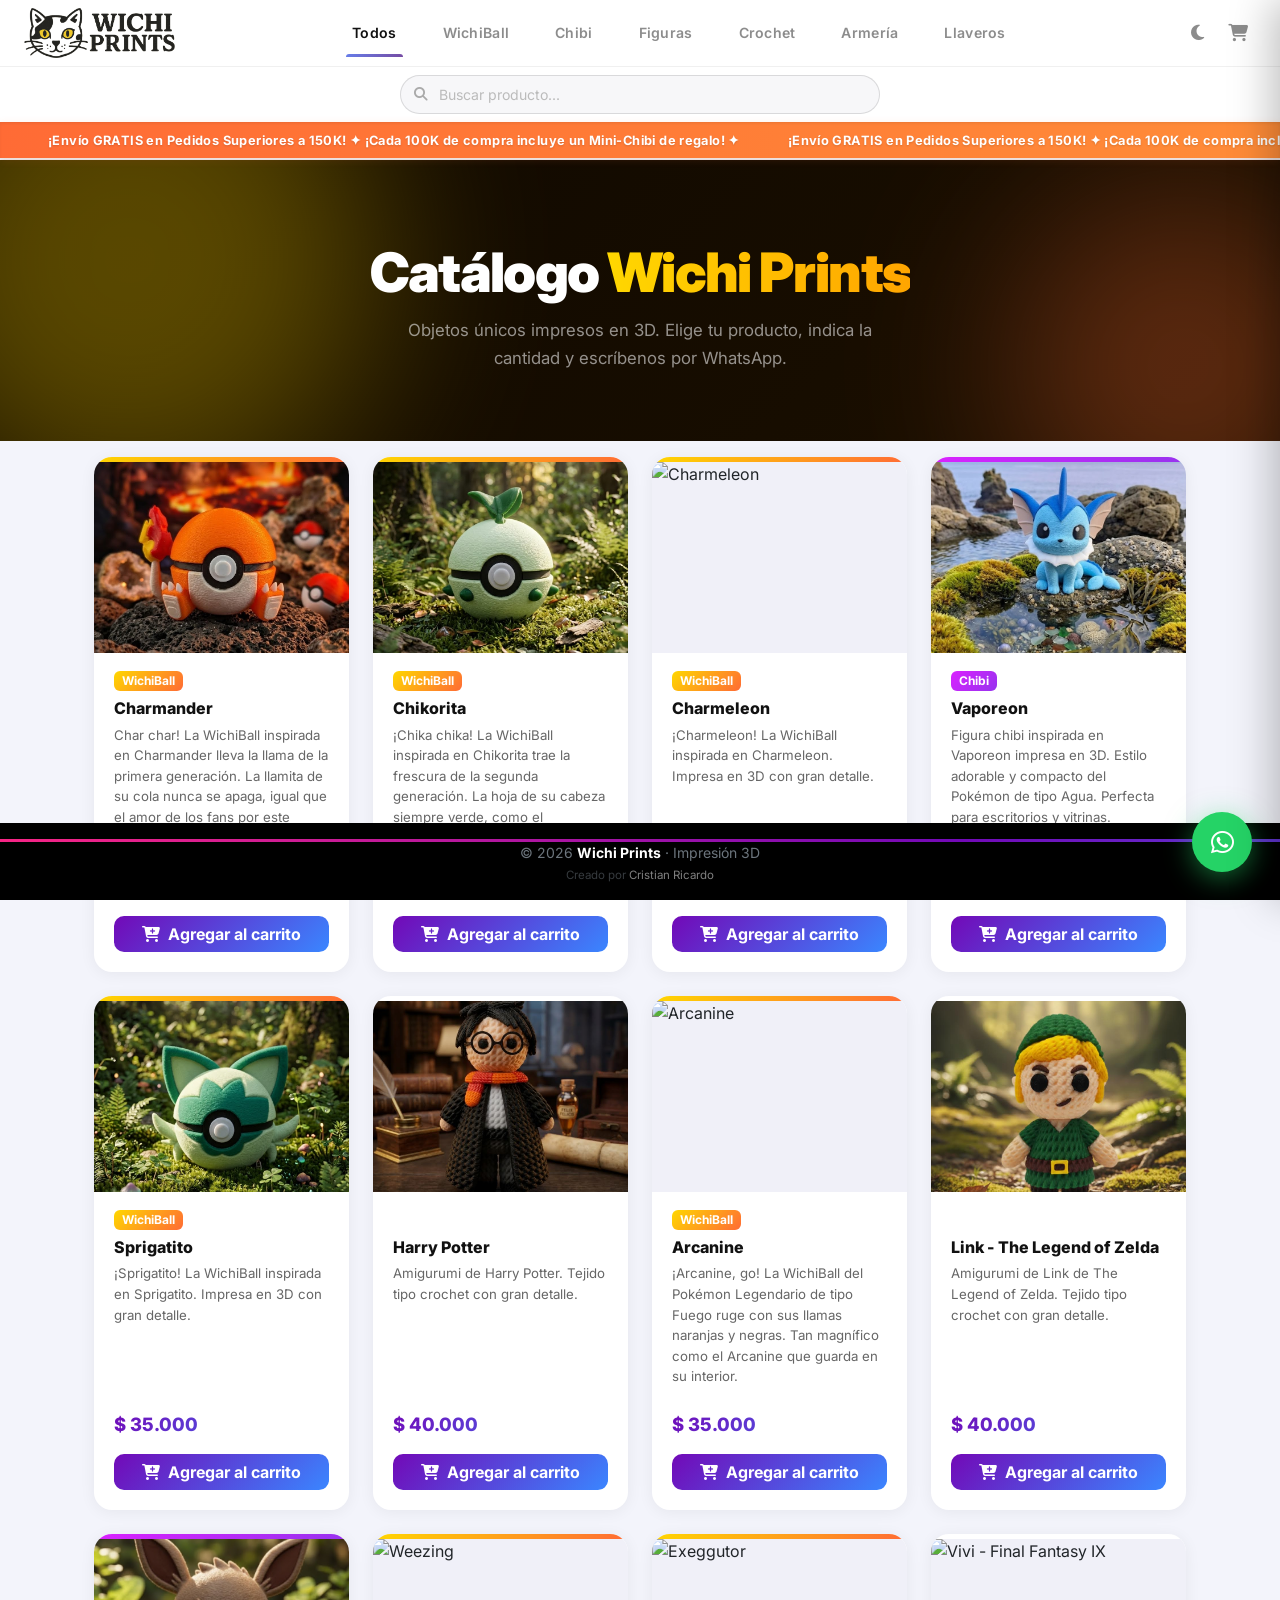
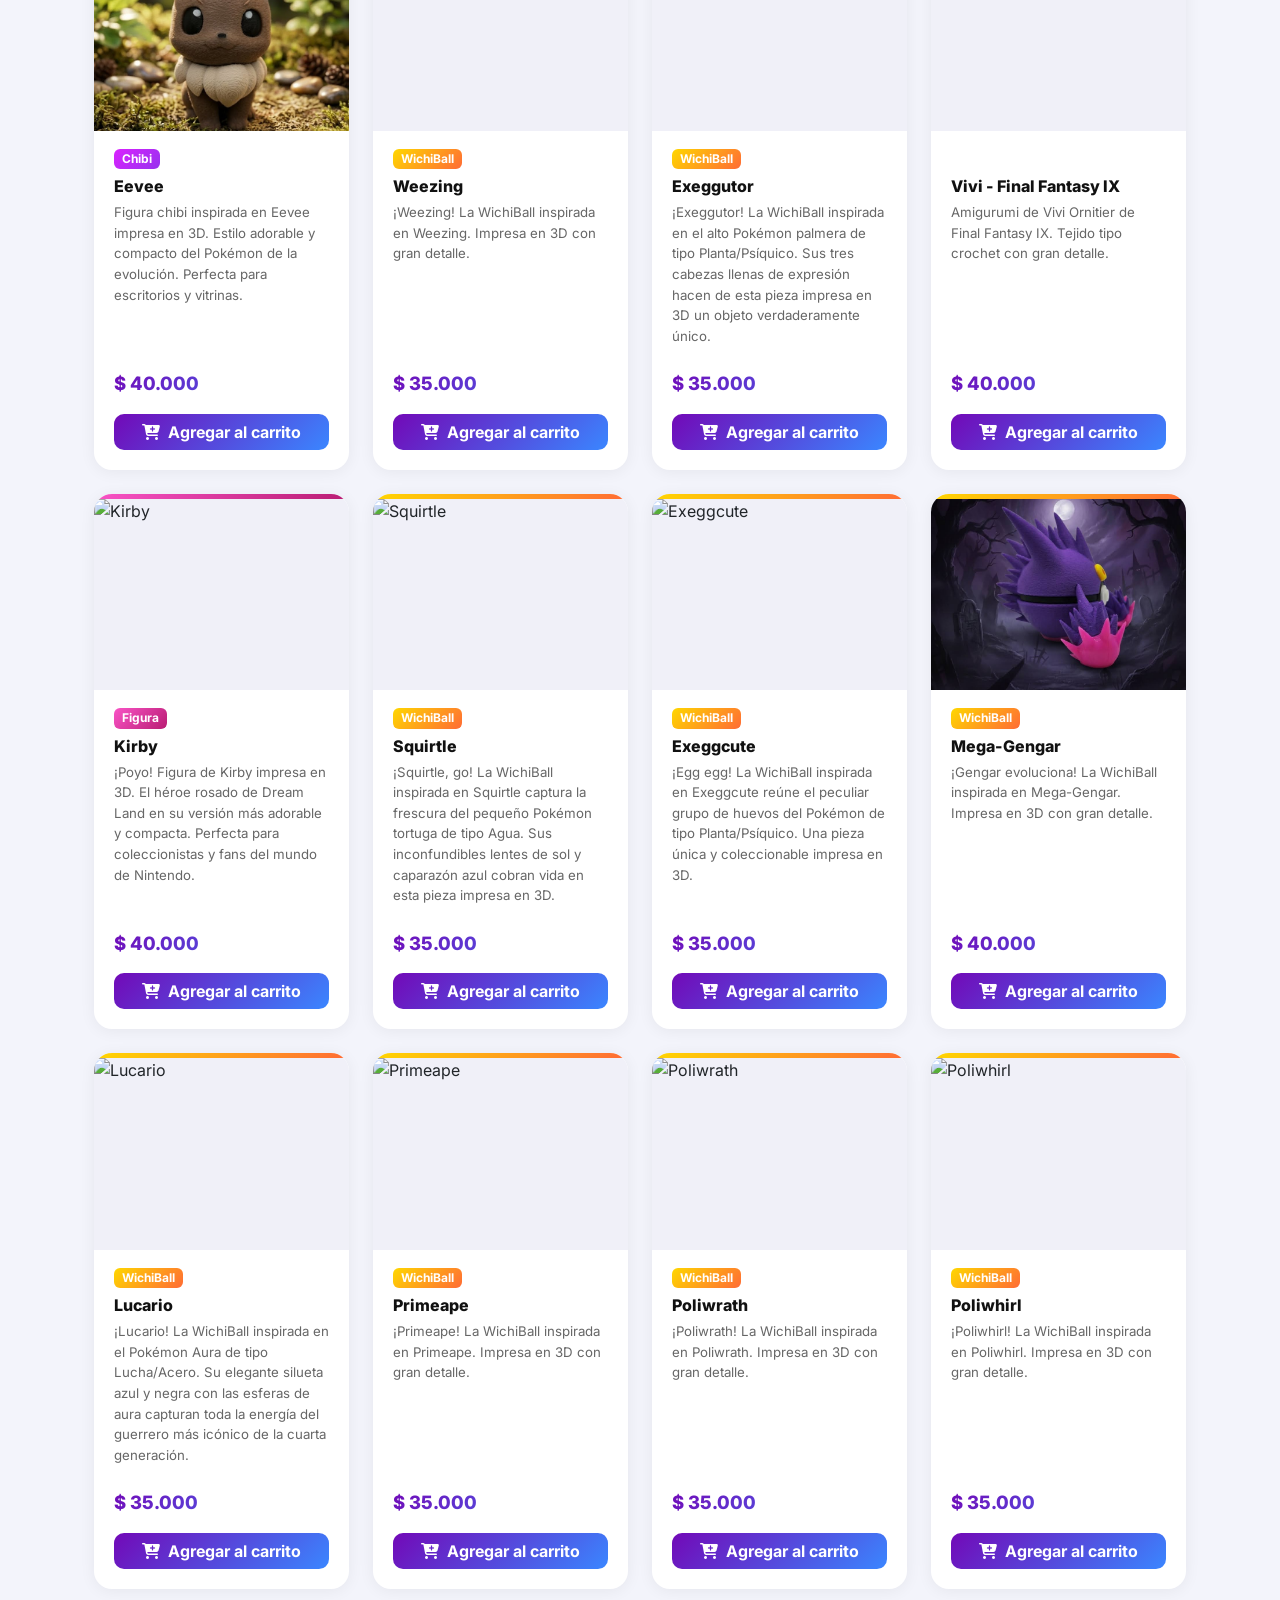
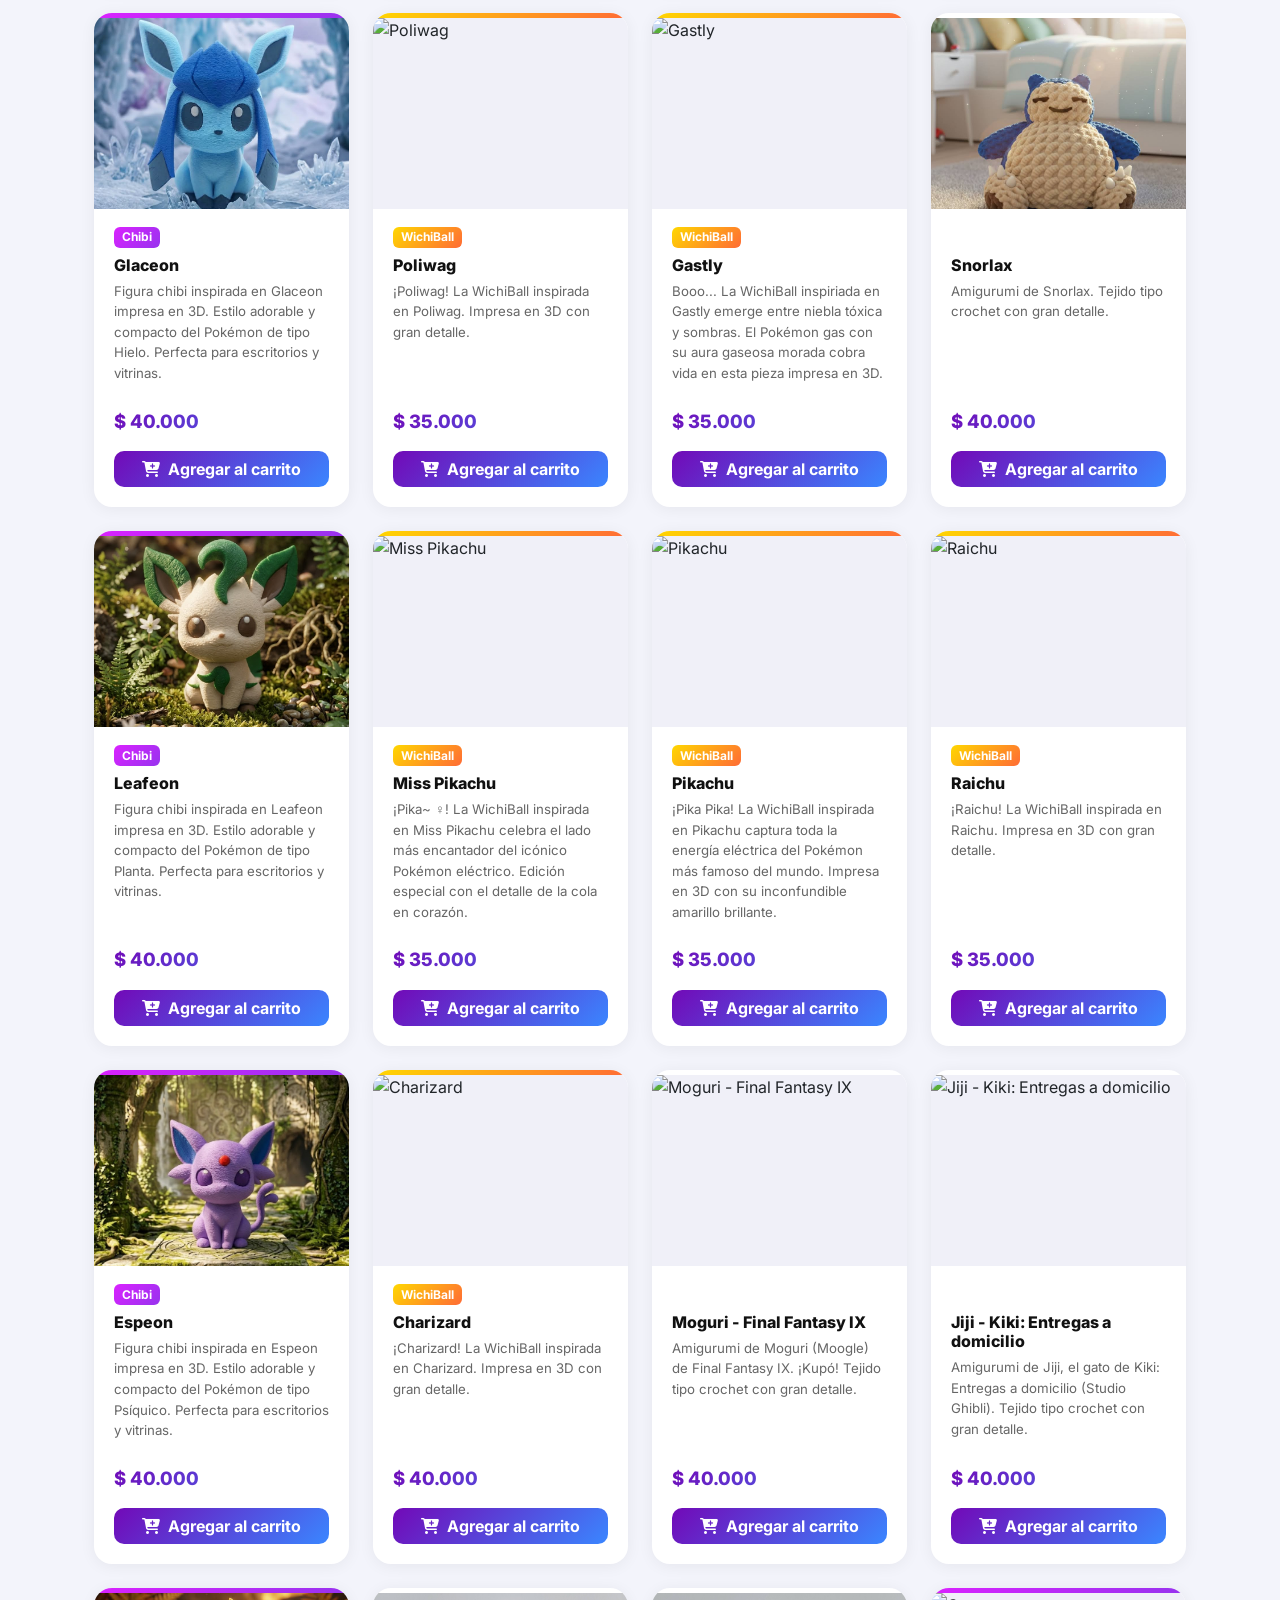
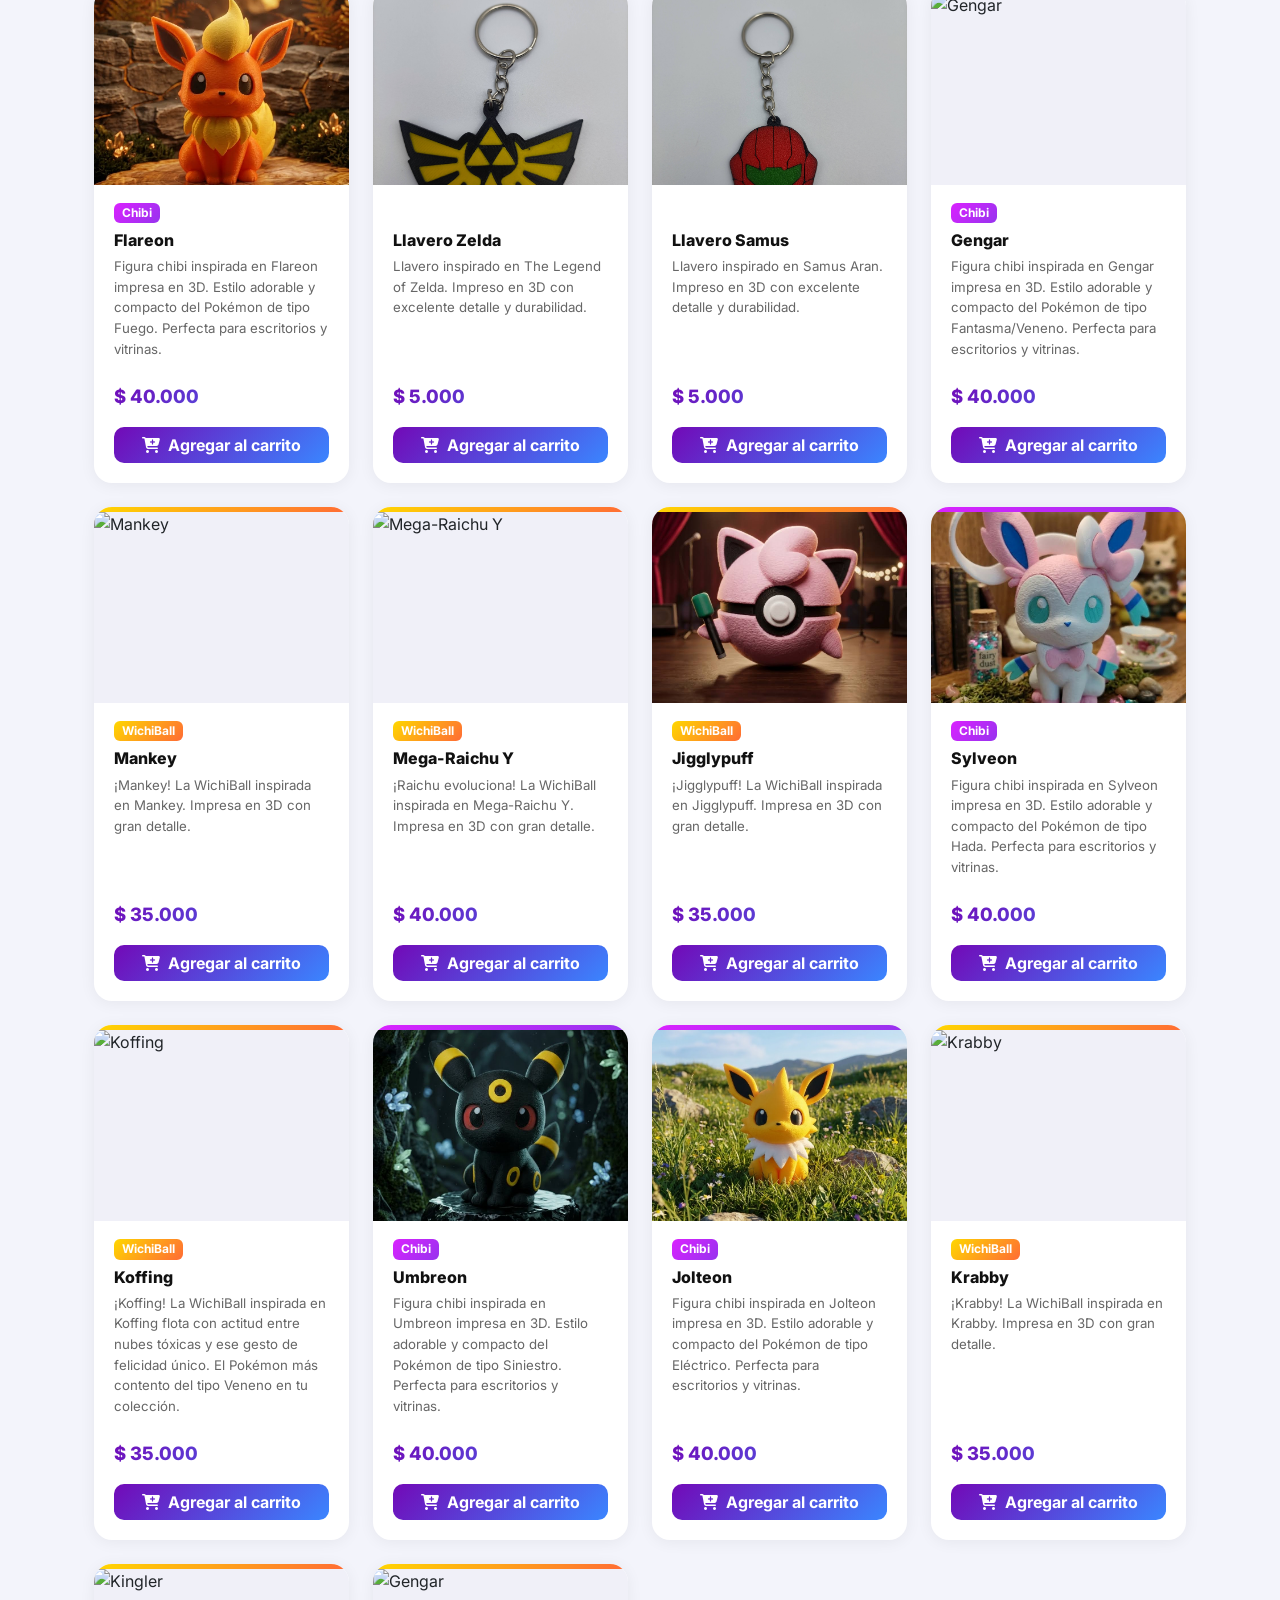
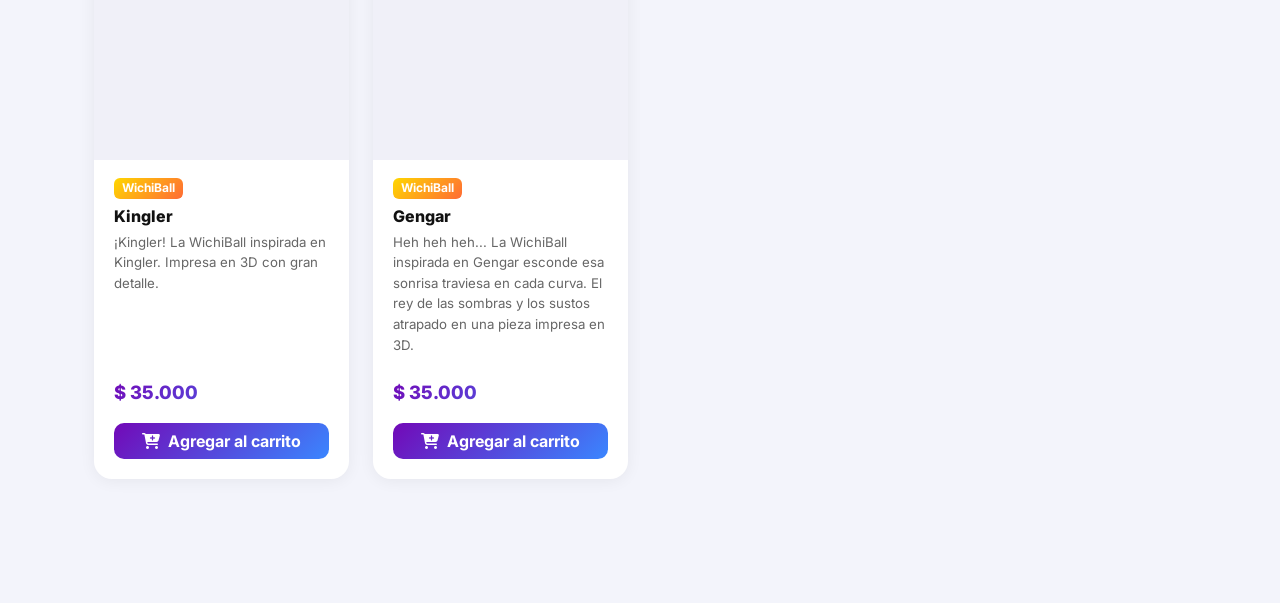
==== order-summary.html @ 69a12060 "feat: add llaveros category and register new product data and images" ====
<!DOCTYPE html>
<html lang="es">

<head>
    <meta charset="UTF-8">
    <meta name="viewport" content="width=device-width, initial-scale=1.0">
    <title>Resumen de Pedido – Wichi Prints</title>

    <link rel="preconnect" href="https://fonts.googleapis.com">
    <link rel="preconnect" href="https://fonts.gstatic.com" crossorigin>
    <link href="https://fonts.googleapis.com/css2?family=Inter:wght@400;500;600;700;800;900&display=swap"
        rel="stylesheet">
    <link rel="stylesheet" href="https://cdnjs.cloudflare.com/ajax/libs/font-awesome/6.5.0/css/all.min.css">

    <style>
        *,
        *::before,
        *::after {
            box-sizing: border-box;
            margin: 0;
            padding: 0;
        }

        body {
            font-family: 'Inter', sans-serif;
            background: #f0f2fb;
            color: #111;
            min-height: 100vh;
            padding: 32px 16px 48px;
            -webkit-print-color-adjust: exact;
            print-color-adjust: exact;
        }

        .invoice-wrap {
            max-width: 740px;
            margin: 0 auto;
        }

        /* ── ACTION BAR ── */
        .action-bar {
            display: flex;
            gap: 10px;
            margin-bottom: 24px;
            flex-wrap: wrap;
            align-items: center;
        }

        .action-bar .spacer {
            flex: 1;
        }

        .btn {
            display: inline-flex;
            align-items: center;
            gap: 8px;
            padding: 10px 18px;
            border-radius: 10px;
            font-family: 'Inter', sans-serif;
            font-size: 0.85rem;
            font-weight: 700;
            border: none;
            cursor: pointer;
            transition: all 0.2s ease;
            text-decoration: none;
            line-height: 1;
        }

        .btn-back {
            background: #fff;
            color: #444;
            box-shadow: 0 2px 10px rgba(0, 0, 0, 0.08);
        }

        .btn-back:hover {
            background: #f0f0f0;
        }

        .btn-wa {
            background: #25D366;
            color: #fff;
            box-shadow: 0 4px 16px rgba(37, 211, 102, 0.35);
        }

        .btn-wa:hover {
            background: #1ebe5d;
            transform: translateY(-1px);
            color: #fff;
        }

        .btn-print {
            background: linear-gradient(135deg, #7209b7, #3a86ff);
            color: #fff;
            box-shadow: 0 4px 16px rgba(114, 9, 183, 0.3);
        }

        .btn-print:hover {
            opacity: 0.88;
            transform: translateY(-1px);
        }

        /* ── INVOICE CARD ── */
        .invoice {
            background: #fff;
            border-radius: 22px;
            overflow: hidden;
            box-shadow: 0 8px 50px rgba(0, 0, 0, 0.12);
        }

        /* ── INVOICE HEADER ── */
        .invoice-header {
            padding: 30px 36px;
            background: linear-gradient(135deg, #0f0800 0%, #2a1800 50%, #1a0e00 100%);
            display: flex;
            justify-content: space-between;
            align-items: center;
            gap: 16px;
        }

        .invoice-header .logo img {
            height: 46px;
            filter: brightness(0) invert(1);
        }

        .invoice-info {
            text-align: right;
        }

        .invoice-label {
            font-size: 0.68rem;
            font-weight: 700;
            letter-spacing: 0.14em;
            text-transform: uppercase;
            color: rgba(255, 255, 255, 0.4);
            margin-bottom: 4px;
        }

        .invoice-title {
            font-size: 1.45rem;
            font-weight: 900;
            background: linear-gradient(90deg, #FFD700, #FFA040, #FF6B35);
            -webkit-background-clip: text;
            -webkit-text-fill-color: transparent;
            background-clip: text;
            line-height: 1.1;
        }

        .invoice-date {
            font-size: 0.78rem;
            color: rgba(255, 255, 255, 0.45);
            margin-top: 5px;
        }

        /* ── SECTION ── */
        .invoice-section {
            padding: 26px 36px;
            border-bottom: 1px solid #f0f0f0;
        }

        .section-label {
            font-size: 0.68rem;
            font-weight: 800;
            letter-spacing: 0.14em;
            text-transform: uppercase;
            color: #bbb;
            margin-bottom: 18px;
        }

        /* ── PRODUCTS TABLE ── */
        .inv-table {
            width: 100%;
            border-collapse: collapse;
        }

        .inv-table thead tr {
            background: #f8f8fb;
            border-radius: 8px;
        }

        .inv-table th {
            font-size: 0.72rem;
            font-weight: 700;
            color: #888;
            padding: 10px 14px;
            text-align: left;
            letter-spacing: 0.04em;
            text-transform: uppercase;
        }

        .inv-table th:nth-child(2) {
            text-align: center;
        }

        .inv-table th:nth-child(3),
        .inv-table th:nth-child(4) {
            text-align: right;
        }

        .inv-table td {
            padding: 14px 14px;
            font-size: 0.88rem;
            border-bottom: 1px solid #f5f5f5;
            vertical-align: middle;
        }

        .inv-table tbody tr:last-child td {
            border-bottom: none;
        }

        .inv-table td:nth-child(2) {
            text-align: center;
        }

        .inv-table td:nth-child(3),
        .inv-table td:nth-child(4) {
            text-align: right;
        }

        .product-cell {
            display: flex;
            align-items: center;
            gap: 13px;
        }

        .product-thumb {
            width: 48px;
            height: 48px;
            border-radius: 9px;
            object-fit: cover;
            flex-shrink: 0;
            background: #f0f0f0;
        }

        .product-icon {
            width: 48px;
            height: 48px;
            border-radius: 9px;
            background: #f5f5f5;
            display: flex;
            align-items: center;
            justify-content: center;
            font-size: 1.5rem;
            flex-shrink: 0;
        }

        .product-name {
            font-weight: 700;
            color: #111;
            font-size: 0.9rem;
        }

        .product-cat {
            font-size: 0.72rem;
            color: #aaa;
            margin-top: 2px;
        }

        .qty-pill {
            display: inline-block;
            background: #f0f0f0;
            color: #333;
            font-weight: 800;
            font-size: 0.8rem;
            padding: 4px 12px;
            border-radius: 100px;
        }

        .td-price {
            font-weight: 600;
            color: #555;
        }

        .td-subtotal {
            font-weight: 800;
            color: #111;
        }

        /* ── TOTAL ── */
        .total-bar {
            padding: 22px 36px;
            background: linear-gradient(135deg, #f7f2ff, #f0f5ff);
            border-bottom: 1px solid #e8e0f8;
        }

        .discount-banner {
            display: inline-flex;
            align-items: center;
            gap: 8px;
            background: linear-gradient(135deg, #22c55e, #16a34a);
            color: #fff;
            font-size: 0.78rem;
            font-weight: 800;
            padding: 6px 14px;
            border-radius: 100px;
            margin-bottom: 14px;
            letter-spacing: 0.02em;
        }

        .total-numbers { display: flex; flex-direction: column; gap: 6px; }

        .total-line {
            display: flex;
            justify-content: space-between;
            align-items: center;
        }
        .subtotal-line {
            font-size: 0.85rem;
            color: #999;
            font-weight: 500;
        }
        .discount-line {
            font-size: 0.88rem;
            color: #16a34a;
            font-weight: 700;
        }
        .final-line {
            padding-top: 10px;
            margin-top: 4px;
            border-top: 1px solid #d8d0f0;
        }
        .total-bar-label {
            font-size: 0.85rem;
            font-weight: 600;
            color: #888;
        }
        .total-bar-amount {
            font-size: 2rem;
            font-weight: 900;
            background: linear-gradient(135deg, #7209b7, #3a86ff);
            -webkit-background-clip: text;
            -webkit-text-fill-color: transparent;
            background-clip: text;
        }

        /* ── PAYMENT GRID ── */
        .payment-grid {
            display: grid;
            grid-template-columns: 1fr 1fr;
            gap: 16px;
        }

        .pay-card {
            border-radius: 14px;
            padding: 22px 20px;
            border: 2px solid transparent;
        }

        .pay-card.bancolombia {
            background: linear-gradient(135deg, #FFFDE7, #FFF9C4);
            border-color: #F5E040;
        }

        .pay-card.nequi {
            background: linear-gradient(135deg, #F5EEFF, #EDE0FF);
            border-color: #D8A8F8;
        }

        .pay-bank-tag {
            display: inline-flex;
            align-items: center;
            gap: 6px;
            font-size: 0.68rem;
            font-weight: 800;
            letter-spacing: 0.12em;
            text-transform: uppercase;
            padding: 4px 10px;
            border-radius: 100px;
            margin-bottom: 14px;
        }

        .bancolombia .pay-bank-tag {
            background: #F5C518;
            color: #5C4000;
        }

        .nequi .pay-bank-tag {
            background: #6B21A8;
            color: #fff;
        }

        .pay-field-label {
            font-size: 0.7rem;
            font-weight: 700;
            text-transform: uppercase;
            letter-spacing: 0.08em;
            color: #999;
            margin-bottom: 4px;
        }

        .pay-alias {
            font-size: 1.5rem;
            font-weight: 900;
            color: #111;
            letter-spacing: 0.02em;
        }

        .pay-phone-row {
            display: flex;
            align-items: center;
            gap: 10px;
            flex-wrap: wrap;
        }

        .pay-phone {
            font-size: 1.35rem;
            font-weight: 900;
            color: #111;
            letter-spacing: 0.04em;
        }

        .copy-btn {
            display: inline-flex;
            align-items: center;
            gap: 5px;
            background: rgba(107, 33, 168, 0.12);
            border: none;
            color: #6B21A8;
            font-family: 'Inter', sans-serif;
            font-size: 0.72rem;
            font-weight: 700;
            padding: 5px 12px;
            border-radius: 100px;
            cursor: pointer;
            transition: background 0.2s, color 0.2s;
            white-space: nowrap;
        }

        .copy-btn:hover {
            background: rgba(107, 33, 168, 0.2);
        }

        .copy-btn.copied {
            background: #25D366;
            color: #fff;
        }

        .nequi-cta {
            display: inline-flex;
            align-items: center;
            gap: 7px;
            margin-top: 14px;
            background: #6B21A8;
            color: #fff;
            font-size: 0.78rem;
            font-weight: 700;
            padding: 9px 16px;
            border-radius: 9px;
            text-decoration: none;
            transition: background 0.2s;
        }

        .nequi-cta:hover {
            background: #581C87;
            color: #fff;
        }

        .nequi-url-print {
            display: none;
            font-size: 0.72rem;
            color: #6B21A8;
            word-break: break-all;
            margin-top: 8px;
        }

        /* ── STEPS ── */
        .steps-list {
            display: flex;
            flex-direction: column;
            gap: 0;
            border: 1.5px solid #FFE0A0;
            border-radius: 14px;
            overflow: hidden;
            background: #FFFBF0;
        }

        .step {
            display: flex;
            gap: 16px;
            align-items: flex-start;
            padding: 18px 20px;
            border-bottom: 1px solid #FFE0A0;
        }

        .step:last-child {
            border-bottom: none;
        }

        .step-num {
            width: 32px;
            height: 32px;
            border-radius: 50%;
            background: linear-gradient(135deg, #FFD700, #FF6B35);
            color: #fff;
            font-size: 0.85rem;
            font-weight: 900;
            display: flex;
            align-items: center;
            justify-content: center;
            flex-shrink: 0;
            margin-top: 1px;
        }

        .step-body {
            flex: 1;
        }

        .step-title {
            font-size: 0.88rem;
            font-weight: 800;
            color: #111;
            margin-bottom: 4px;
        }

        .step-desc {
            font-size: 0.82rem;
            line-height: 1.6;
            color: #666;
        }

        .step-desc strong {
            color: #111;
        }

        .wa-chip {
            display: inline-flex;
            align-items: center;
            gap: 5px;
            background: #25D366;
            color: #fff;
            font-weight: 700;
            font-size: 0.78rem;
            padding: 3px 10px;
            border-radius: 100px;
            text-decoration: none;
            margin-left: 4px;
        }

        .wa-chip:hover {
            background: #1ebe5d;
            color: #fff;
        }

        .wa-text-print {
            display: none;
            font-weight: 700;
            color: #111;
        }

        /* ── INVOICE FOOTER ── */
        .invoice-footer {
            padding: 20px 36px;
            text-align: center;
            background: #fafafa;
            position: relative;
        }

        .invoice-footer::before {
            content: '';
            display: block;
            height: 3px;
            background: linear-gradient(90deg, #f72585, #7209b7, #3a86ff, #4cc9f0, #f72585);
            background-size: 300% auto;
            margin-bottom: 18px;
        }

        .invoice-footer p {
            font-size: 0.76rem;
            color: #bbb;
            line-height: 1.6;
        }

        .invoice-footer strong {
            color: #888;
        }

        /* ── PRINT STYLES ── */
        @media print {
            body {
                background: #fff;
                padding: 0;
            }

            .action-bar {
                display: none !important;
            }

            .no-print {
                display: none !important;
            }

            .invoice {
                box-shadow: none;
                border-radius: 0;
            }

            .invoice-wrap {
                max-width: 100%;
            }

            .nequi-url-print {
                display: block;
            }

            .wa-text-print {
                display: inline;
            }

            .wa-chip {
                display: none;
            }
        }

        /* ── RESPONSIVE ── */
        @media (max-width: 600px) {
            .invoice-header {
                flex-direction: column;
                gap: 14px;
            }

            .invoice-info {
                text-align: left;
            }

            .invoice-section {
                padding: 20px;
            }

            .total-bar {
                padding: 18px 20px;
            }

            .total-bar-amount {
                font-size: 1.5rem;
            }

            .payment-grid {
                grid-template-columns: 1fr;
            }

            .inv-table th:nth-child(3) {
                display: none;
            }

            .inv-table td:nth-child(3) {
                display: none;
            }
        }
    </style>
</head>

<body>
    <div class="invoice-wrap">

        <!-- Action bar -->
        <div class="action-bar">
            <button class="btn btn-back" onclick="window.location.href='index.html'">
                <i class="fas fa-arrow-left"></i> Volver al catálogo
            </button>
            <div class="spacer"></div>
            <button class="btn btn-wa" onclick="sendCartToWA()">
                <i class="fab fa-whatsapp"></i> Enviar por WhatsApp
            </button>
            <button class="btn btn-print" onclick="window.print()">
                <i class="fas fa-file-pdf"></i> Guardar / Imprimir PDF
            </button>
        </div>

        <!-- Invoice -->
        <div class="invoice">

            <!-- Header -->
            <div class="invoice-header">
                <div class="logo">
                    <img src="images/marca/LogoHorizontal.png" alt="Wichi Prints">
                </div>
                <div class="invoice-info">
                    <div class="invoice-label">Documento de pedido</div>
                    <div class="invoice-title">Resumen de Pedido</div>
                    <div class="invoice-date" id="invoiceDate"></div>
                </div>
            </div>

            <!-- Products -->
            <div class="invoice-section">
                <div class="section-label">Productos del pedido</div>
                <table class="inv-table">
                    <thead>
                        <tr>
                            <th>Producto</th>
                            <th>Cant.</th>
                            <th>Precio unit.</th>
                            <th>Subtotal</th>
                        </tr>
                    </thead>
                    <tbody id="invoiceItems"></tbody>
                </table>
            </div>

            <!-- Total -->
            <div class="total-bar">
                <div class="discount-banner" id="discountBanner" style="display:none">
                    <i class="fas fa-tag"></i>
                    <span id="discountBannerText"></span>
                </div>
                <div class="total-numbers">
                    <div class="total-line subtotal-line" id="subtotalLine" style="display:none">
                        <span>Subtotal</span>
                        <span id="invoiceSubtotal"></span>
                    </div>
                    <div class="total-line discount-line" id="discountLine" style="display:none">
                        <span id="discountLineLabel"></span>
                        <span id="discountLineAmount"></span>
                    </div>
                    <div class="total-line shipping-line" id="shippingLine" style="display:none">
                        <span>Costo de envío</span>
                        <span id="shippingLineAmount"></span>
                    </div>
                    <div class="total-line final-line">
                        <span class="total-bar-label" id="totalLabel">Total estimado del pedido</span>
                        <span class="total-bar-amount" id="invoiceTotal"></span>
                    </div>
                </div>
            </div>

            <!-- Payment options -->
            <div class="invoice-section">
                <div class="section-label">Opciones de pago</div>
                <div class="payment-grid">

                    <!-- Bancolombia Bre-B -->
                    <div class="pay-card bancolombia">
                        <div class="pay-bank-tag">
                            <i class="fas fa-university"></i> Llave · Bre-B
                        </div>
                        <div class="pay-field-label">Llave / Alias Bre-B</div>
                        <div class="pay-alias">@VSB238</div>
                    </div>

                    <!-- Nequi -->
                    <div class="pay-card nequi">
                        <div class="pay-bank-tag">
                            <i class="fas fa-mobile-alt"></i> Nequi
                        </div>
                        <div class="pay-field-label">Número de celular</div>
                        <div class="pay-phone-row">
                            <span class="pay-phone">300 444 3567</span>
                            <button class="copy-btn no-print" id="copyBtn" onclick="copyPhone()">
                                <i class="fas fa-copy"></i> Copiar
                            </button>
                        </div>
                        <a class="nequi-cta no-print" href="https://clientes.nequi.com.co/recargas" target="_blank"
                            rel="noopener">
                            <i class="fas fa-external-link-alt"></i> Pagar con Nequi
                        </a>
                        <div class="nequi-url-print">
                            Pagar en: clientes.nequi.com.co/recargas
                        </div>
                    </div>

                </div>
            </div>

            <!-- Steps -->
            <div class="invoice-section">
                <div class="section-label">Cómo completar tu pedido</div>
                <div class="steps-list">
                    <div class="step">
                        <div class="step-num">1</div>
                        <div class="step-body">
                            <div class="step-title">Realiza el pago</div>
                            <div class="step-desc">
                                Transfiere el valor total del pedido por <strong>Bancolombia Bre-B</strong> al alias
                                <strong>@VSB238</strong>,
                                o por <strong>Nequi</strong> al número <strong>300 444 3567</strong>.
                            </div>
                        </div>
                    </div>
                    <div class="step">
                        <div class="step-num">2</div>
                        <div class="step-body">
                            <div class="step-title">Envía el comprobante de pago</div>
                            <div class="step-desc">
                                Una vez realizado el pago, envía el comprobante a nuestro WhatsApp
                                <a class="wa-chip" href="https://wa.me/573332830125" target="_blank" rel="noopener">
                                    <i class="fab fa-whatsapp"></i> 333 283 0125
                                </a>
                                <span class="wa-text-print">333 283 0125</span>
                            </div>
                        </div>
                    </div>
                    <div class="step">
                        <div class="step-num">3</div>
                        <div class="step-body">
                            <div class="step-title">Iniciamos la fabricación 🖨️</div>
                            <div class="step-desc">
                                Una vez confirmado el pago, <strong>iniciamos el proceso de fabricación</strong> de tu
                                pedido.
                                Te notificaremos cuando esté listo para envío o retiro.
                            </div>
                        </div>
                    </div>
                </div>
            </div>

            <!-- Footer -->
            <div class="invoice-footer">
                <p><strong>Wichi Prints</strong> · Impresión 3D · © 2026</p>
                <p>Este documento es un resumen de pedido y no constituye una factura fiscal.</p>
            </div>

        </div>
    </div>

    <script src="js/data/products.js"></script>
    <script>
        const WA_NUMBER = '573332830125';

        function formatPrice(p) {
            return p.toLocaleString('es-CO', { style: 'currency', currency: 'COP', maximumFractionDigits: 0 });
        }

        const cart = JSON.parse(localStorage.getItem('wichiCart') || '[]');
        if (cart.length === 0) window.location.href = 'index.html';

        // Date
        document.getElementById('invoiceDate').textContent = new Date().toLocaleDateString('es-CO', {
            weekday: 'long', year: 'numeric', month: 'long', day: 'numeric'
        });

        // Render items
        let grandTotal = 0;
        document.getElementById('invoiceItems').innerHTML = cart.map(item => {
            const sub = (item.price || 0) * item.qty;
            grandTotal += sub;
            const thumb = item.images?.length
                ? `<img class="product-thumb" src="${item.images[0]}" alt="${item.title}">`
                : `<div class="product-icon">${item.icon || '🖨️'}</div>`;
            return `
            <tr>
                <td>
                    <div class="product-cell">
                        ${thumb}
                        <div>
                            <div class="product-name">${item.title}</div>
                            <div class="product-cat">${item.tag || item.category}</div>
                        </div>
                    </div>
                </td>
                <td><span class="qty-pill">× ${item.qty}</span></td>
                <td class="td-price">${item.price != null ? formatPrice(item.price) : '—'}</td>
                <td class="td-subtotal">${item.price != null ? formatPrice(sub) : '—'}</td>
            </tr>`;
        }).join('');

        // Discount logic
        let discountPct = 0;
        if (grandTotal >= 300000) discountPct = 10;
        else if (grandTotal >= 200000) discountPct = 5;

        const discountAmount = Math.round(grandTotal * discountPct / 100);
        let finalTotal = grandTotal - discountAmount;

        // Shipping logic
        let totalQty = cart.reduce((acc, item) => acc + item.qty, 0);
        let shippingCost = 0;
        let shippingText = '';

        if (finalTotal >= 150000) {
            shippingCost = 0;
            shippingText = 'Gratis';
        } else {
            shippingCost = (totalQty === 1) ? 18000 : 22000;
            shippingText = formatPrice(shippingCost);
        }

        finalTotal += shippingCost;

        if (discountPct > 0 || shippingCost >= 0) {
            document.getElementById('subtotalLine').style.display = 'flex';
            document.getElementById('invoiceSubtotal').textContent = formatPrice(grandTotal);
            document.getElementById('totalLabel').textContent = 'Total a pagar';
        }

        if (discountPct > 0) {
            document.getElementById('discountBanner').style.display = 'inline-flex';
            document.getElementById('discountBannerText').textContent =
                `¡Descuento del ${discountPct}% aplicado automáticamente!`;
            document.getElementById('discountLine').style.display = 'flex';
            document.getElementById('discountLineLabel').textContent = `Descuento ${discountPct}%`;
            document.getElementById('discountLineAmount').textContent = `− ${formatPrice(discountAmount)}`;
        }

        document.getElementById('shippingLine').style.display = 'flex';
        document.getElementById('shippingLineAmount').textContent = shippingText;

        document.getElementById('invoiceTotal').textContent = formatPrice(finalTotal);

        // Copy phone
        function copyPhone() {
            navigator.clipboard.writeText('3004443567').then(() => {
                const btn = document.getElementById('copyBtn');
                btn.innerHTML = '<i class="fas fa-check"></i> ¡Copiado!';
                btn.classList.add('copied');
                setTimeout(() => {
                    btn.innerHTML = '<i class="fas fa-copy"></i> Copiar';
                    btn.classList.remove('copied');
                }, 2200);
            });
        }

        // Send to WhatsApp
        function sendCartToWA() {
            let msg = `Hola Wichi Prints! 👋\n\nQuiero hacer el siguiente pedido:\n\n`;
            cart.forEach((item, i) => {
                msg += `${i + 1}. 🖨️ *${item.title}*\n   🔢 Cantidad: *${item.qty}*`;
                if (item.price != null) msg += `\n   💰 Subtotal: *${formatPrice(item.price * item.qty)}*`;
                msg += '\n\n';
            });
            if (discountPct > 0) {
                msg += `🏷️ *Descuento ${discountPct}%: − ${formatPrice(discountAmount)}*\n`;
            }
            if (shippingText) {
                msg += `🚚 *Envío: ${shippingText}*\n`;
            }
            msg += `💳 *TOTAL A PAGAR: ${formatPrice(finalTotal)}*\n\n¿Me pueden confirmar disponibilidad y tiempo de entrega? 😊`;
            window.open(`https://wa.me/${WA_NUMBER}?text=${encodeURIComponent(msg)}`, '_blank');
        }
    </script>
</body>

</html>
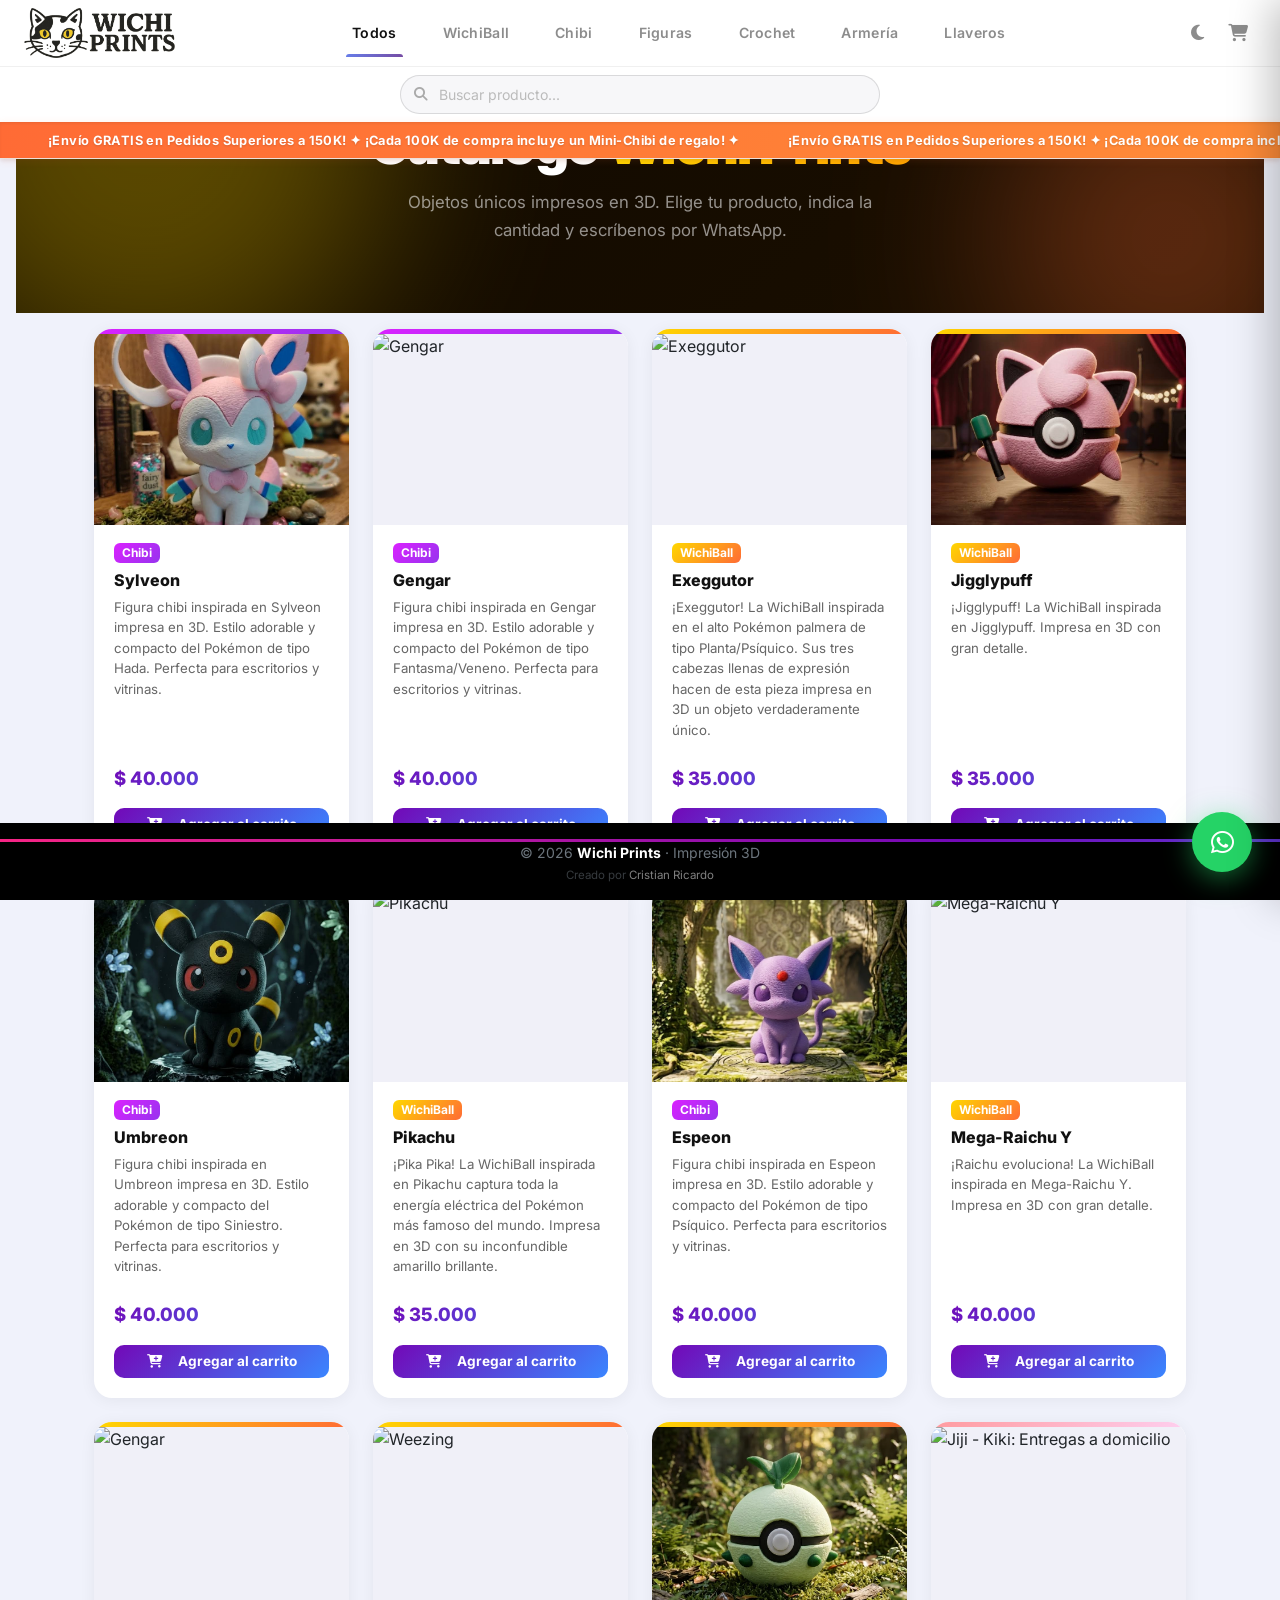
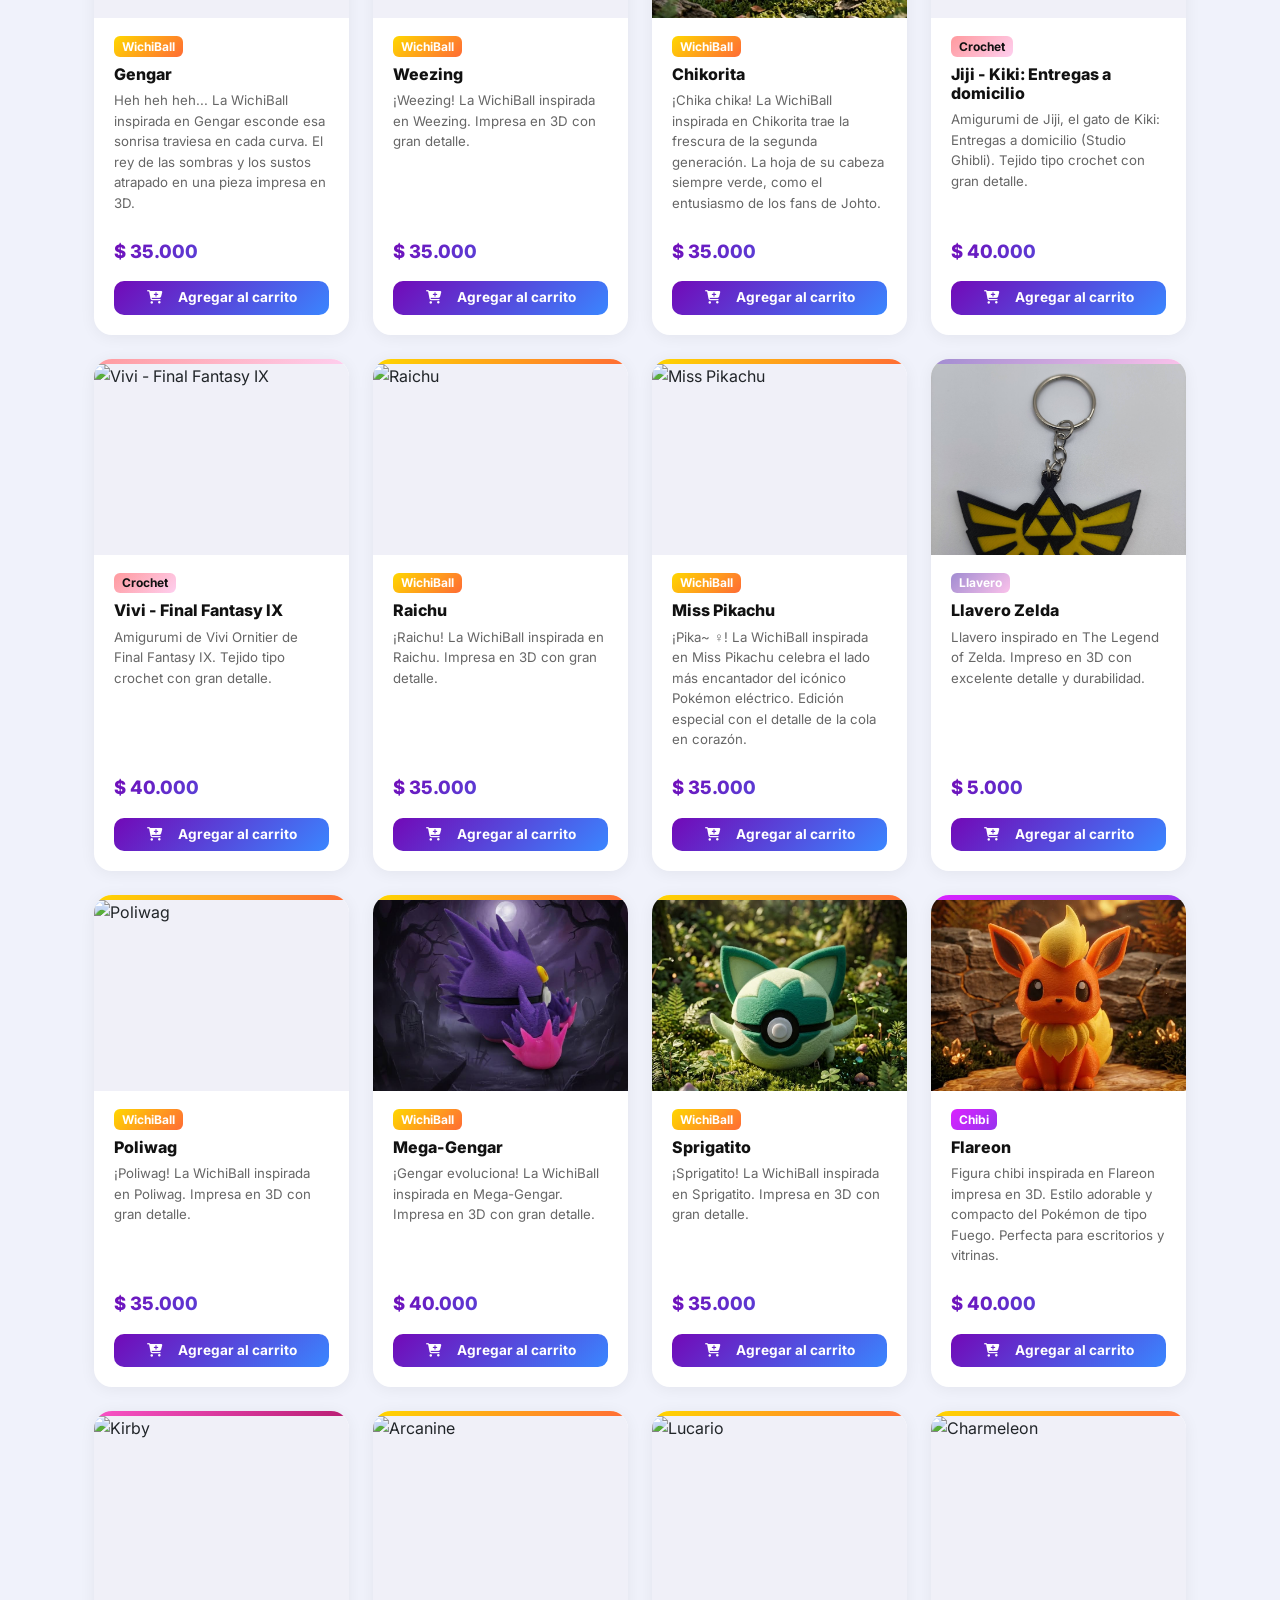
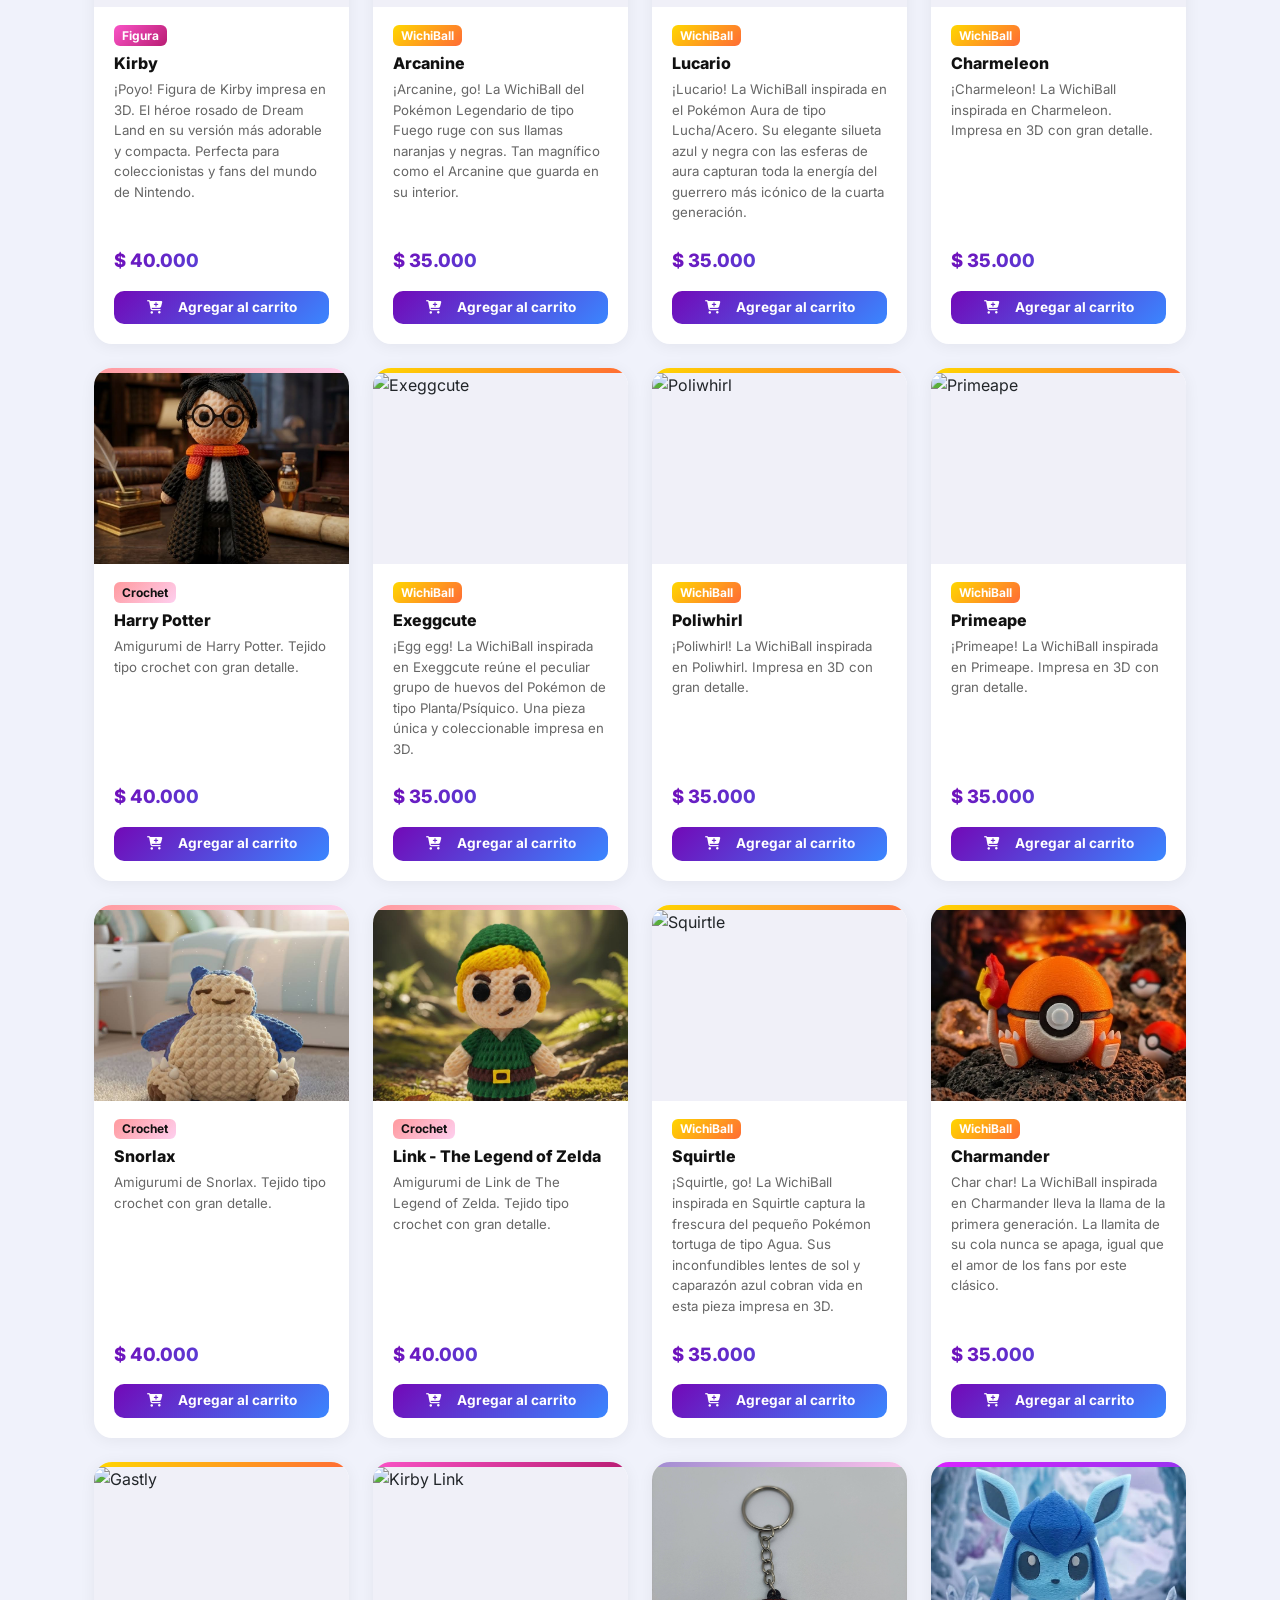
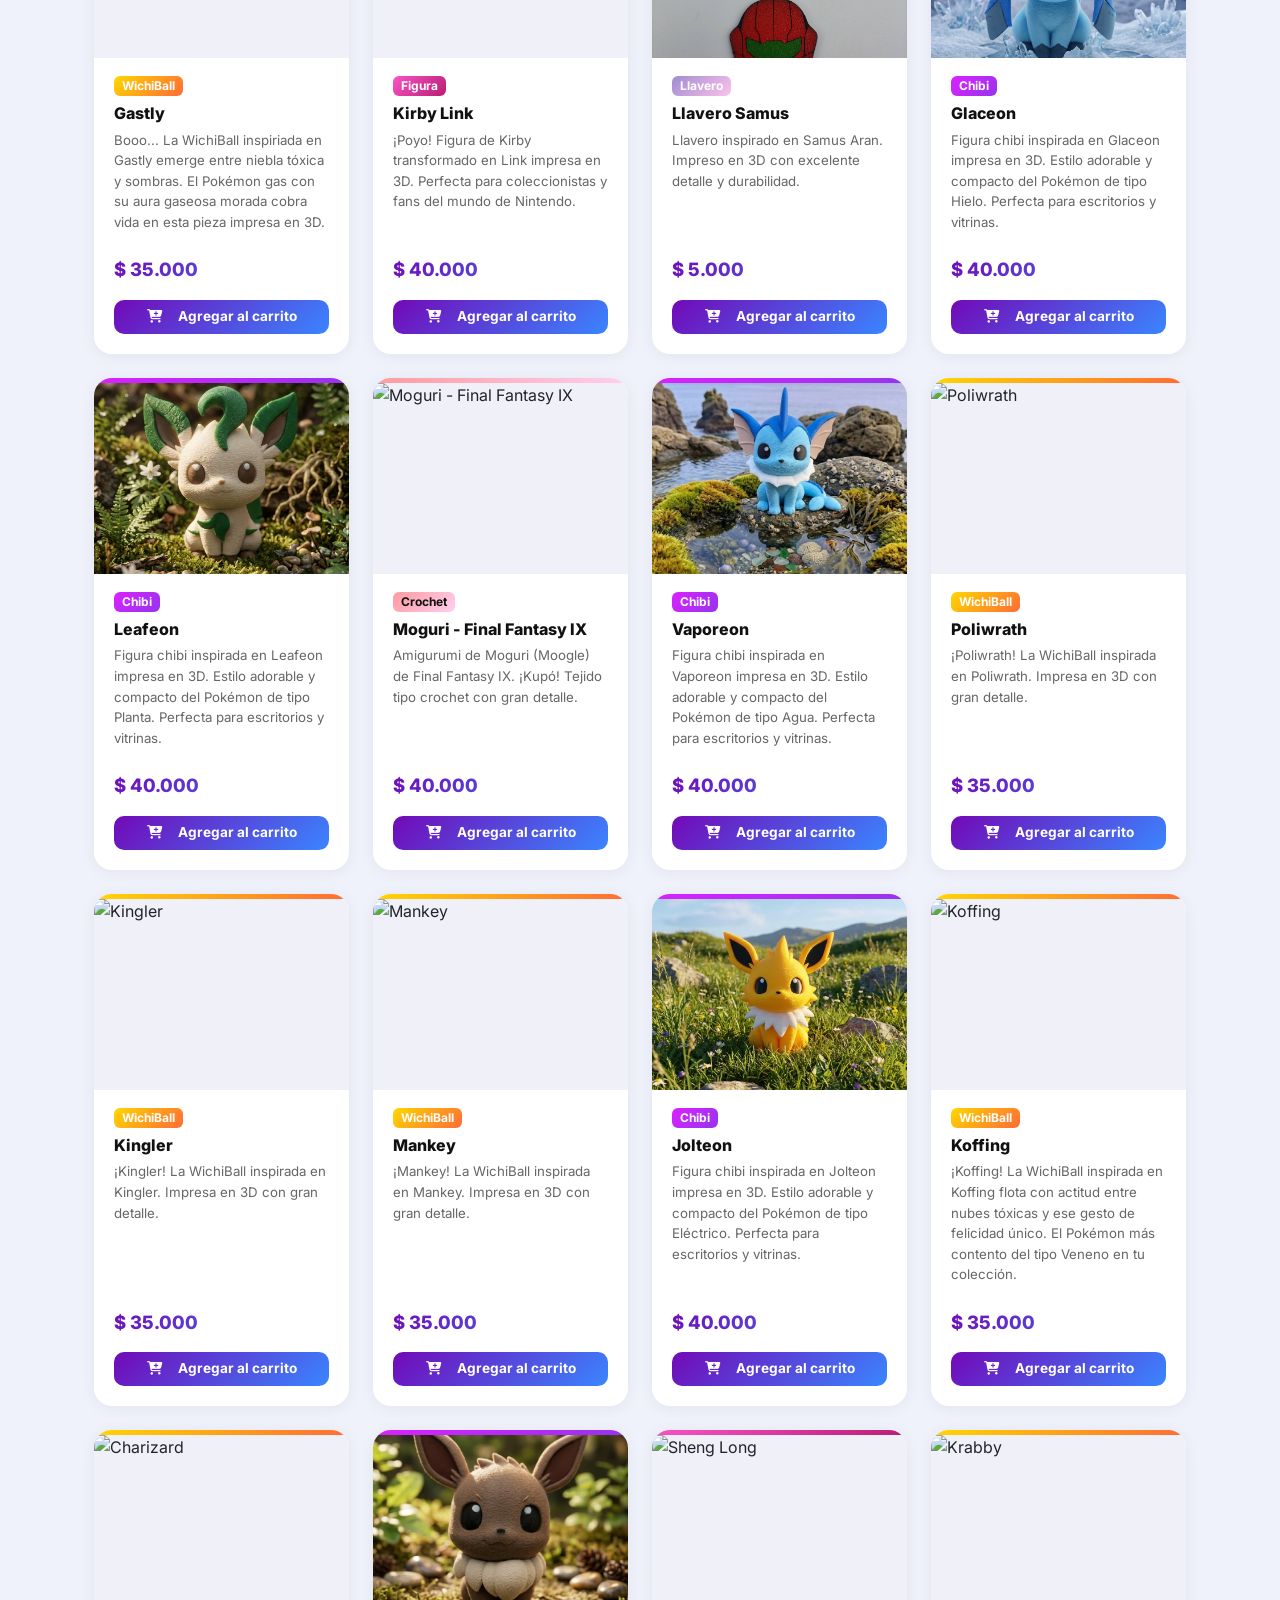
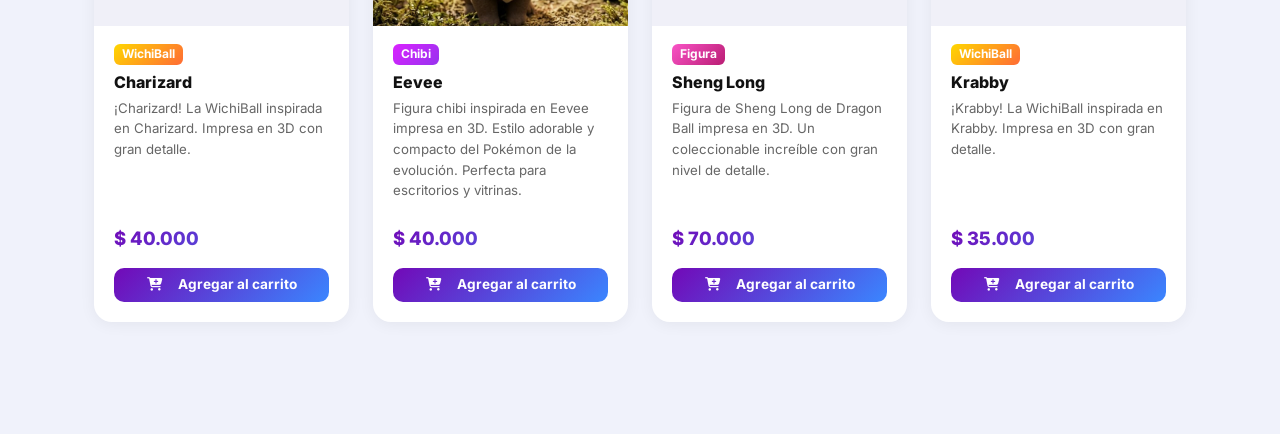
==== commit 29d8dfa4: "feat: add comprehensive CSS architecture with theme tokens and responsive header components" ====
--- a/order-summary.html
+++ b/order-summary.html
@@ -12,639 +12,7 @@
         rel="stylesheet">
     <link rel="stylesheet" href="https://cdnjs.cloudflare.com/ajax/libs/font-awesome/6.5.0/css/all.min.css">
 
-    <style>
-        *,
-        *::before,
-        *::after {
-            box-sizing: border-box;
-            margin: 0;
-            padding: 0;
-        }
-
-        body {
-            font-family: 'Inter', sans-serif;
-            background: #f0f2fb;
-            color: #111;
-            min-height: 100vh;
-            padding: 32px 16px 48px;
-            -webkit-print-color-adjust: exact;
-            print-color-adjust: exact;
-        }
-
-        .invoice-wrap {
-            max-width: 740px;
-            margin: 0 auto;
-        }
-
-        /* ── ACTION BAR ── */
-        .action-bar {
-            display: flex;
-            gap: 10px;
-            margin-bottom: 24px;
-            flex-wrap: wrap;
-            align-items: center;
-        }
-
-        .action-bar .spacer {
-            flex: 1;
-        }
-
-        .btn {
-            display: inline-flex;
-            align-items: center;
-            gap: 8px;
-            padding: 10px 18px;
-            border-radius: 10px;
-            font-family: 'Inter', sans-serif;
-            font-size: 0.85rem;
-            font-weight: 700;
-            border: none;
-            cursor: pointer;
-            transition: all 0.2s ease;
-            text-decoration: none;
-            line-height: 1;
-        }
-
-        .btn-back {
-            background: #fff;
-            color: #444;
-            box-shadow: 0 2px 10px rgba(0, 0, 0, 0.08);
-        }
-
-        .btn-back:hover {
-            background: #f0f0f0;
-        }
-
-        .btn-wa {
-            background: #25D366;
-            color: #fff;
-            box-shadow: 0 4px 16px rgba(37, 211, 102, 0.35);
-        }
-
-        .btn-wa:hover {
-            background: #1ebe5d;
-            transform: translateY(-1px);
-            color: #fff;
-        }
-
-        .btn-print {
-            background: linear-gradient(135deg, #7209b7, #3a86ff);
-            color: #fff;
-            box-shadow: 0 4px 16px rgba(114, 9, 183, 0.3);
-        }
-
-        .btn-print:hover {
-            opacity: 0.88;
-            transform: translateY(-1px);
-        }
-
-        /* ── INVOICE CARD ── */
-        .invoice {
-            background: #fff;
-            border-radius: 22px;
-            overflow: hidden;
-            box-shadow: 0 8px 50px rgba(0, 0, 0, 0.12);
-        }
-
-        /* ── INVOICE HEADER ── */
-        .invoice-header {
-            padding: 30px 36px;
-            background: linear-gradient(135deg, #0f0800 0%, #2a1800 50%, #1a0e00 100%);
-            display: flex;
-            justify-content: space-between;
-            align-items: center;
-            gap: 16px;
-        }
-
-        .invoice-header .logo img {
-            height: 46px;
-            filter: brightness(0) invert(1);
-        }
-
-        .invoice-info {
-            text-align: right;
-        }
-
-        .invoice-label {
-            font-size: 0.68rem;
-            font-weight: 700;
-            letter-spacing: 0.14em;
-            text-transform: uppercase;
-            color: rgba(255, 255, 255, 0.4);
-            margin-bottom: 4px;
-        }
-
-        .invoice-title {
-            font-size: 1.45rem;
-            font-weight: 900;
-            background: linear-gradient(90deg, #FFD700, #FFA040, #FF6B35);
-            -webkit-background-clip: text;
-            -webkit-text-fill-color: transparent;
-            background-clip: text;
-            line-height: 1.1;
-        }
-
-        .invoice-date {
-            font-size: 0.78rem;
-            color: rgba(255, 255, 255, 0.45);
-            margin-top: 5px;
-        }
-
-        /* ── SECTION ── */
-        .invoice-section {
-            padding: 26px 36px;
-            border-bottom: 1px solid #f0f0f0;
-        }
-
-        .section-label {
-            font-size: 0.68rem;
-            font-weight: 800;
-            letter-spacing: 0.14em;
-            text-transform: uppercase;
-            color: #bbb;
-            margin-bottom: 18px;
-        }
-
-        /* ── PRODUCTS TABLE ── */
-        .inv-table {
-            width: 100%;
-            border-collapse: collapse;
-        }
-
-        .inv-table thead tr {
-            background: #f8f8fb;
-            border-radius: 8px;
-        }
-
-        .inv-table th {
-            font-size: 0.72rem;
-            font-weight: 700;
-            color: #888;
-            padding: 10px 14px;
-            text-align: left;
-            letter-spacing: 0.04em;
-            text-transform: uppercase;
-        }
-
-        .inv-table th:nth-child(2) {
-            text-align: center;
-        }
-
-        .inv-table th:nth-child(3),
-        .inv-table th:nth-child(4) {
-            text-align: right;
-        }
-
-        .inv-table td {
-            padding: 14px 14px;
-            font-size: 0.88rem;
-            border-bottom: 1px solid #f5f5f5;
-            vertical-align: middle;
-        }
-
-        .inv-table tbody tr:last-child td {
-            border-bottom: none;
-        }
-
-        .inv-table td:nth-child(2) {
-            text-align: center;
-        }
-
-        .inv-table td:nth-child(3),
-        .inv-table td:nth-child(4) {
-            text-align: right;
-        }
-
-        .product-cell {
-            display: flex;
-            align-items: center;
-            gap: 13px;
-        }
-
-        .product-thumb {
-            width: 48px;
-            height: 48px;
-            border-radius: 9px;
-            object-fit: cover;
-            flex-shrink: 0;
-            background: #f0f0f0;
-        }
-
-        .product-icon {
-            width: 48px;
-            height: 48px;
-            border-radius: 9px;
-            background: #f5f5f5;
-            display: flex;
-            align-items: center;
-            justify-content: center;
-            font-size: 1.5rem;
-            flex-shrink: 0;
-        }
-
-        .product-name {
-            font-weight: 700;
-            color: #111;
-            font-size: 0.9rem;
-        }
-
-        .product-cat {
-            font-size: 0.72rem;
-            color: #aaa;
-            margin-top: 2px;
-        }
-
-        .qty-pill {
-            display: inline-block;
-            background: #f0f0f0;
-            color: #333;
-            font-weight: 800;
-            font-size: 0.8rem;
-            padding: 4px 12px;
-            border-radius: 100px;
-        }
-
-        .td-price {
-            font-weight: 600;
-            color: #555;
-        }
-
-        .td-subtotal {
-            font-weight: 800;
-            color: #111;
-        }
-
-        /* ── TOTAL ── */
-        .total-bar {
-            padding: 22px 36px;
-            background: linear-gradient(135deg, #f7f2ff, #f0f5ff);
-            border-bottom: 1px solid #e8e0f8;
-        }
-
-        .discount-banner {
-            display: inline-flex;
-            align-items: center;
-            gap: 8px;
-            background: linear-gradient(135deg, #22c55e, #16a34a);
-            color: #fff;
-            font-size: 0.78rem;
-            font-weight: 800;
-            padding: 6px 14px;
-            border-radius: 100px;
-            margin-bottom: 14px;
-            letter-spacing: 0.02em;
-        }
-
-        .total-numbers { display: flex; flex-direction: column; gap: 6px; }
-
-        .total-line {
-            display: flex;
-            justify-content: space-between;
-            align-items: center;
-        }
-        .subtotal-line {
-            font-size: 0.85rem;
-            color: #999;
-            font-weight: 500;
-        }
-        .discount-line {
-            font-size: 0.88rem;
-            color: #16a34a;
-            font-weight: 700;
-        }
-        .final-line {
-            padding-top: 10px;
-            margin-top: 4px;
-            border-top: 1px solid #d8d0f0;
-        }
-        .total-bar-label {
-            font-size: 0.85rem;
-            font-weight: 600;
-            color: #888;
-        }
-        .total-bar-amount {
-            font-size: 2rem;
-            font-weight: 900;
-            background: linear-gradient(135deg, #7209b7, #3a86ff);
-            -webkit-background-clip: text;
-            -webkit-text-fill-color: transparent;
-            background-clip: text;
-        }
-
-        /* ── PAYMENT GRID ── */
-        .payment-grid {
-            display: grid;
-            grid-template-columns: 1fr 1fr;
-            gap: 16px;
-        }
-
-        .pay-card {
-            border-radius: 14px;
-            padding: 22px 20px;
-            border: 2px solid transparent;
-        }
-
-        .pay-card.bancolombia {
-            background: linear-gradient(135deg, #FFFDE7, #FFF9C4);
-            border-color: #F5E040;
-        }
-
-        .pay-card.nequi {
-            background: linear-gradient(135deg, #F5EEFF, #EDE0FF);
-            border-color: #D8A8F8;
-        }
-
-        .pay-bank-tag {
-            display: inline-flex;
-            align-items: center;
-            gap: 6px;
-            font-size: 0.68rem;
-            font-weight: 800;
-            letter-spacing: 0.12em;
-            text-transform: uppercase;
-            padding: 4px 10px;
-            border-radius: 100px;
-            margin-bottom: 14px;
-        }
-
-        .bancolombia .pay-bank-tag {
-            background: #F5C518;
-            color: #5C4000;
-        }
-
-        .nequi .pay-bank-tag {
-            background: #6B21A8;
-            color: #fff;
-        }
-
-        .pay-field-label {
-            font-size: 0.7rem;
-            font-weight: 700;
-            text-transform: uppercase;
-            letter-spacing: 0.08em;
-            color: #999;
-            margin-bottom: 4px;
-        }
-
-        .pay-alias {
-            font-size: 1.5rem;
-            font-weight: 900;
-            color: #111;
-            letter-spacing: 0.02em;
-        }
-
-        .pay-phone-row {
-            display: flex;
-            align-items: center;
-            gap: 10px;
-            flex-wrap: wrap;
-        }
-
-        .pay-phone {
-            font-size: 1.35rem;
-            font-weight: 900;
-            color: #111;
-            letter-spacing: 0.04em;
-        }
-
-        .copy-btn {
-            display: inline-flex;
-            align-items: center;
-            gap: 5px;
-            background: rgba(107, 33, 168, 0.12);
-            border: none;
-            color: #6B21A8;
-            font-family: 'Inter', sans-serif;
-            font-size: 0.72rem;
-            font-weight: 700;
-            padding: 5px 12px;
-            border-radius: 100px;
-            cursor: pointer;
-            transition: background 0.2s, color 0.2s;
-            white-space: nowrap;
-        }
-
-        .copy-btn:hover {
-            background: rgba(107, 33, 168, 0.2);
-        }
-
-        .copy-btn.copied {
-            background: #25D366;
-            color: #fff;
-        }
-
-        .nequi-cta {
-            display: inline-flex;
-            align-items: center;
-            gap: 7px;
-            margin-top: 14px;
-            background: #6B21A8;
-            color: #fff;
-            font-size: 0.78rem;
-            font-weight: 700;
-            padding: 9px 16px;
-            border-radius: 9px;
-            text-decoration: none;
-            transition: background 0.2s;
-        }
-
-        .nequi-cta:hover {
-            background: #581C87;
-            color: #fff;
-        }
-
-        .nequi-url-print {
-            display: none;
-            font-size: 0.72rem;
-            color: #6B21A8;
-            word-break: break-all;
-            margin-top: 8px;
-        }
-
-        /* ── STEPS ── */
-        .steps-list {
-            display: flex;
-            flex-direction: column;
-            gap: 0;
-            border: 1.5px solid #FFE0A0;
-            border-radius: 14px;
-            overflow: hidden;
-            background: #FFFBF0;
-        }
-
-        .step {
-            display: flex;
-            gap: 16px;
-            align-items: flex-start;
-            padding: 18px 20px;
-            border-bottom: 1px solid #FFE0A0;
-        }
-
-        .step:last-child {
-            border-bottom: none;
-        }
-
-        .step-num {
-            width: 32px;
-            height: 32px;
-            border-radius: 50%;
-            background: linear-gradient(135deg, #FFD700, #FF6B35);
-            color: #fff;
-            font-size: 0.85rem;
-            font-weight: 900;
-            display: flex;
-            align-items: center;
-            justify-content: center;
-            flex-shrink: 0;
-            margin-top: 1px;
-        }
-
-        .step-body {
-            flex: 1;
-        }
-
-        .step-title {
-            font-size: 0.88rem;
-            font-weight: 800;
-            color: #111;
-            margin-bottom: 4px;
-        }
-
-        .step-desc {
-            font-size: 0.82rem;
-            line-height: 1.6;
-            color: #666;
-        }
-
-        .step-desc strong {
-            color: #111;
-        }
-
-        .wa-chip {
-            display: inline-flex;
-            align-items: center;
-            gap: 5px;
-            background: #25D366;
-            color: #fff;
-            font-weight: 700;
-            font-size: 0.78rem;
-            padding: 3px 10px;
-            border-radius: 100px;
-            text-decoration: none;
-            margin-left: 4px;
-        }
-
-        .wa-chip:hover {
-            background: #1ebe5d;
-            color: #fff;
-        }
-
-        .wa-text-print {
-            display: none;
-            font-weight: 700;
-            color: #111;
-        }
-
-        /* ── INVOICE FOOTER ── */
-        .invoice-footer {
-            padding: 20px 36px;
-            text-align: center;
-            background: #fafafa;
-            position: relative;
-        }
-
-        .invoice-footer::before {
-            content: '';
-            display: block;
-            height: 3px;
-            background: linear-gradient(90deg, #f72585, #7209b7, #3a86ff, #4cc9f0, #f72585);
-            background-size: 300% auto;
-            margin-bottom: 18px;
-        }
-
-        .invoice-footer p {
-            font-size: 0.76rem;
-            color: #bbb;
-            line-height: 1.6;
-        }
-
-        .invoice-footer strong {
-            color: #888;
-        }
-
-        /* ── PRINT STYLES ── */
-        @media print {
-            body {
-                background: #fff;
-                padding: 0;
-            }
-
-            .action-bar {
-                display: none !important;
-            }
-
-            .no-print {
-                display: none !important;
-            }
-
-            .invoice {
-                box-shadow: none;
-                border-radius: 0;
-            }
-
-            .invoice-wrap {
-                max-width: 100%;
-            }
-
-            .nequi-url-print {
-                display: block;
-            }
-
-            .wa-text-print {
-                display: inline;
-            }
-
-            .wa-chip {
-                display: none;
-            }
-        }
-
-        /* ── RESPONSIVE ── */
-        @media (max-width: 600px) {
-            .invoice-header {
-                flex-direction: column;
-                gap: 14px;
-            }
-
-            .invoice-info {
-                text-align: left;
-            }
-
-            .invoice-section {
-                padding: 20px;
-            }
-
-            .total-bar {
-                padding: 18px 20px;
-            }
-
-            .total-bar-amount {
-                font-size: 1.5rem;
-            }
-
-            .payment-grid {
-                grid-template-columns: 1fr;
-            }
-
-            .inv-table th:nth-child(3) {
-                display: none;
-            }
-
-            .inv-table td:nth-child(3) {
-                display: none;
-            }
-        }
-    </style>
+    <link rel="stylesheet" href="css/style.css">
 </head>
 
 <body>
--- a/css/style.css
+++ b/css/style.css
@@ -0,0 +1,1629 @@
+/* ══════════════════════════════════════
+   TOKENS
+══════════════════════════════════════ */
+:root {
+    --green-wa:      #25D366;
+    --green-wa-dark: #128C7E;
+    --tr:            0.25s ease;
+
+    --c-all:          linear-gradient(135deg, #667eea, #764ba2);
+    --c-pokemon:      linear-gradient(135deg, #FFD700, #FF6B35);
+    --c-chibi:        linear-gradient(135deg, #DA22FF, #9733EE);
+    --c-decoracion:   linear-gradient(135deg, #00C6FF, #0072FF);
+    --c-utilidad:     linear-gradient(135deg, #f093fb, #f5576c);
+    --c-personalizado:linear-gradient(135deg, #43e97b, #38f9d7);
+    --c-figures:      linear-gradient(135deg, #f953c6, #b91d73);
+    --c-crochet:      linear-gradient(135deg, #FF9A9E, #FECFEF);
+    --c-llaveros:     linear-gradient(135deg, #a18cd1, #fbc2eb);
+    --c-armeria:      linear-gradient(135deg, #ff0844, #ffb199);
+
+    /* Theme tokens – light */
+    --bg-body:              #f3f4fb;
+    --bg-header:            #fff;
+    --bg-card:              #fff;
+    --bg-input:             #f7f7f9;
+    --bg-input-focus:       #fff;
+    --bg-qty-btn:           #f9fafb;
+    --bg-qty-hover:         #e5e7eb;
+    --bg-gallery:           #f0f0f8;
+    --bg-modal:             #fff;
+    --bg-mobile-active:     rgba(0,0,0,0.05);
+    --text-primary:         #111;
+    --text-muted:           #666;
+    --text-nav:             rgba(0,0,0,0.45);
+    --text-nav-active:      #111;
+    --text-placeholder:     #ccc;
+    --text-search-ph:       #bbb;
+    --text-empty:           #aaa;
+    --border-header:        rgba(0,0,0,0.08);
+    --border-nav:           rgba(0,0,0,0.06);
+    --border-search:        rgba(0,0,0,0.12);
+    --border-qty:           #e5e7eb;
+    --shadow-card:          0 2px 16px rgba(0,0,0,0.06);
+    --shadow-card-hover:    0 20px 50px rgba(0,0,0,0.13);
+    --bg-promo:             linear-gradient(90deg, #ff6b35, #ff8c38, #ff6b35);
+    --text-promo:           #ffffff;
+    --shadow-promo:         0 2px 8px rgba(255, 107, 53, 0.15);
+}
+
+[data-theme="dark"] {
+    --bg-body:              #111;
+    --bg-header:            #1a1a1a;
+    --bg-card:              #1e1e1e;
+    --bg-input:             #2a2a2a;
+    --bg-input-focus:       #333;
+    --bg-qty-btn:           #2a2a2a;
+    --bg-qty-hover:         #3a3a3a;
+    --bg-gallery:           #2a2a2a;
+    --bg-modal:             #1e1e1e;
+    --bg-mobile-active:     rgba(255,255,255,0.07);
+    --text-primary:         #f0f0f0;
+    --text-muted:           #999;
+    --text-nav:             rgba(255,255,255,0.4);
+    --text-nav-active:      #f0f0f0;
+    --text-placeholder:     #555;
+    --text-search-ph:       #666;
+    --text-empty:           #555;
+    --border-header:        rgba(255,255,255,0.07);
+    --border-nav:           rgba(255,255,255,0.06);
+    --border-search:        rgba(255,255,255,0.1);
+    --border-qty:           #3a3a3a;
+    --shadow-card:          0 2px 16px rgba(0,0,0,0.4);
+    --shadow-card-hover:    0 20px 50px rgba(0,0,0,0.6);
+    --bg-promo:             linear-gradient(90deg, #d35400, #ff6b35, #d35400);
+    --text-promo:           #ffffff;
+    --shadow-promo:         0 2px 8px rgba(211, 84, 0, 0.25);
+}
+
+body { font-family: 'Inter', sans-serif; background: var(--bg-body); color: var(--text-primary); padding-top: 160px; padding-bottom: 60px; transition: background var(--tr), color var(--tr); }
+
+/* ══════════════════════════════════════
+   HEADER
+══════════════════════════════════════ */
+.site-header {
+    background: var(--bg-header) !important;
+    border-bottom: 1px solid var(--border-header);
+    transition: background var(--tr), border-color var(--tr);
+}
+.site-header .logo-wrap img { height: 50px; }
+
+.tagline-pill {
+    font-size: 0.72rem;
+    font-weight: 700;
+    letter-spacing: 0.1em;
+    text-transform: uppercase;
+    padding: 5px 16px;
+    border-radius: 100px;
+    background: linear-gradient(135deg, #667eea, #764ba2);
+    color: #fff;
+}
+
+/* hamburger */
+.nav-toggle {
+    display: flex; flex-direction: column; justify-content: center; gap: 5px;
+    background: none; border: none; padding: 4px; cursor: pointer; width: 34px;
+}
+.nav-toggle span {
+    display: block; height: 2px; border-radius: 2px;
+    background: var(--text-primary); transition: all var(--tr);
+}
+.nav-toggle.open span:nth-child(1) { transform: translateY(7px) rotate(45deg); }
+.nav-toggle.open span:nth-child(2) { opacity: 0; }
+.nav-toggle.open span:nth-child(3) { transform: translateY(-7px) rotate(-45deg); }
+
+/* ── CATEGORY NAV ── */
+.cat-nav {
+    background: var(--bg-header);
+    overflow: hidden;
+    border-top: 1px solid var(--border-nav);
+    transition: background var(--tr);
+}
+
+.cat-nav-list {
+    list-style: none;
+    margin: 0; padding: 0;
+    display: flex;
+    overflow-x: auto;
+    scrollbar-width: none;
+    gap: 2px;
+}
+.cat-nav-list::-webkit-scrollbar { display: none; }
+
+.cat-nav-btn {
+    background: none;
+    border: none;
+    color: var(--text-nav);
+    font-family: 'Inter', sans-serif;
+    font-size: 0.88rem;
+    font-weight: 600;
+    padding: 13px 22px;
+    cursor: pointer;
+    white-space: nowrap;
+    position: relative;
+    transition: color var(--tr);
+    letter-spacing: 0.02em;
+}
+
+.cat-nav-btn::after {
+    content: '';
+    position: absolute;
+    bottom: 0; left: 50%; right: 50%;
+    height: 3px;
+    border-radius: 3px 3px 0 0;
+    transition: left var(--tr), right var(--tr);
+}
+
+.cat-nav-btn:hover { color: var(--text-primary); }
+
+.cat-nav-btn[data-cat="all"].active::after,
+.cat-nav-btn[data-cat="all"]:hover::after         { background: var(--c-all); }
+.cat-nav-btn[data-cat="pokemon"].active::after,
+.cat-nav-btn[data-cat="pokemon"]:hover::after     { background: var(--c-pokemon); }
+.cat-nav-btn[data-cat="chibi"].active::after,
+.cat-nav-btn[data-cat="chibi"]:hover::after       { background: var(--c-chibi); }
+.cat-nav-btn[data-cat="decoracion"].active::after,
+.cat-nav-btn[data-cat="decoracion"]:hover::after  { background: var(--c-decoracion); }
+.cat-nav-btn[data-cat="utilidad"].active::after,
+.cat-nav-btn[data-cat="utilidad"]:hover::after    { background: var(--c-utilidad); }
+.cat-nav-btn[data-cat="personalizado"].active::after,
+.cat-nav-btn[data-cat="personalizado"]:hover::after { background: var(--c-personalizado); }
+.cat-nav-btn[data-cat="figures"].active::after,
+.cat-nav-btn[data-cat="figures"]:hover::after       { background: var(--c-figures); }
+
+.cat-nav-btn.active {
+    color: var(--text-nav-active);
+}
+.cat-nav-btn.active::after {
+    left: 16px; right: 16px;
+}
+
+/* ── SEARCH BAR ── */
+.header-search {
+    border-top: 1px solid var(--border-nav);
+}
+
+.search-wrap {
+    position: relative;
+    max-width: 480px;
+    margin: 0 auto;
+}
+
+.search-icon {
+    position: absolute;
+    left: 14px;
+    top: 50%;
+    transform: translateY(-50%);
+    color: #aaa;
+    font-size: 0.85rem;
+    pointer-events: none;
+}
+
+.search-input {
+    width: 100%;
+    border: 1px solid var(--border-search);
+    border-radius: 100px;
+    padding: 8px 16px 8px 38px;
+    font-family: 'Inter', sans-serif;
+    font-size: 0.88rem;
+    background: var(--bg-input);
+    color: var(--text-primary);
+    outline: none;
+    transition: border-color var(--tr), box-shadow var(--tr), background var(--tr);
+}
+
+.search-input:focus {
+    border-color: #FFD700;
+    box-shadow: 0 0 0 3px rgba(255,215,0,0.15);
+    background: var(--bg-input-focus);
+}
+
+.search-input::placeholder { color: var(--text-search-ph); }
+
+/* quitar el botón X nativo en algunos browsers */
+.search-input::-webkit-search-cancel-button { display: none; }
+
+/* ── PROMO BANNER ── */
+.promo-banner {
+    background: var(--bg-promo);
+    background-size: 200% auto;
+    animation: promoShine 6s linear infinite;
+    color: var(--text-promo);
+    font-size: 0.8rem;
+    font-weight: 700;
+    letter-spacing: 0.03em;
+    padding: 8px 0;
+    min-height: 34px;
+    line-height: 1.5;
+    overflow: hidden;
+    white-space: nowrap;
+    display: flex;
+    align-items: center;
+    border-top: 1px solid var(--border-nav);
+    box-shadow: inset 0 1px 3px rgba(0,0,0,0.05), var(--shadow-promo);
+    text-shadow: 0 1px 2px rgba(0,0,0,0.15);
+}
+
+.promo-track {
+    display: flex;
+    width: max-content;
+    animation: marquee 25s linear infinite;
+}
+
+.promo-track span {
+    display: inline-block;
+    padding-left: 3rem; /* distance between repetitions */
+    white-space: nowrap;
+}
+
+.promo-banner:hover .promo-track {
+    animation-play-state: paused;
+}
+
+@keyframes marquee {
+    0% {
+        transform: translate3d(0, 0, 0);
+    }
+    100% {
+        transform: translate3d(-16.6666%, 0, 0);
+    }
+}
+
+@keyframes promoShine {
+    to { background-position: 200% center; }
+}
+
+/* desktop: hide mobile dropdown */
+@media (min-width: 576px) {
+    .cat-nav { display: none; }
+}
+
+/* mobile: nav desplegable */
+@media (max-width: 575px) {
+    .cat-nav-list { flex-direction: column; gap: 0; }
+    .cat-nav-btn  { width: 100%; text-align: left; padding: 12px 20px; border-bottom: 1px solid var(--border-nav); }
+    .cat-nav-btn::after { display: none; }
+    .cat-nav-btn.active { color: var(--text-nav-active); background: var(--bg-mobile-active); }
+    .cat-nav { max-height: 0; transition: max-height 0.35s ease; }
+    .cat-nav.open { max-height: 400px; }
+}
+
+/* ══════════════════════════════════════
+   HERO
+══════════════════════════════════════ */
+.hero {
+    background: linear-gradient(-45deg, #1a0e00, #2a1800, #1f1200, #0f0800);
+    background-size: 400% 400%;
+    animation: heroShift 12s ease infinite;
+    color: #fff;
+    padding: 80px 24px 68px;
+    text-align: center;
+    position: relative;
+    overflow: hidden;
+}
+
+/* decorative blobs */
+.hero::before, .hero::after {
+    content: '';
+    position: absolute;
+    border-radius: 50%;
+    filter: blur(90px);
+    opacity: 0.30;
+    pointer-events: none;
+}
+.hero::before { width: 500px; height: 500px; background: #FFD700; top: -150px; left: -120px; }
+.hero::after  { width: 350px; height: 350px; background: #FF6B35; bottom: -100px; right: -80px; }
+
+@keyframes heroShift {
+    0%, 100% { background-position: 0% 50%; }
+    50%       { background-position: 100% 50%; }
+}
+
+.hero h1 {
+    font-size: clamp(2.2rem, 5vw, 3.4rem);
+    font-weight: 900;
+    letter-spacing: -0.03em;
+    position: relative;
+    z-index: 1;
+}
+
+.gradient-text {
+    background: linear-gradient(90deg, #FFD700, #FFA500, #FF6B35, #FFD700);
+    background-size: 300% auto;
+    -webkit-background-clip: text;
+    -webkit-text-fill-color: transparent;
+    background-clip: text;
+    animation: textShine 5s linear infinite;
+}
+@keyframes textShine { to { background-position: 300% center; } }
+
+.hero p {
+    color: rgba(255,255,255,0.55);
+    max-width: 480px;
+    margin: 12px auto 0;
+    font-size: 1.05rem;
+    line-height: 1.65;
+    position: relative;
+    z-index: 1;
+}
+
+
+/* ══════════════════════════════════════
+   PRODUCT CARD
+══════════════════════════════════════ */
+.product-card {
+    border: none;
+    border-radius: 18px;
+    overflow: hidden;
+    background: var(--bg-card);
+    box-shadow: var(--shadow-card);
+    cursor: pointer;
+    transition: transform var(--tr), box-shadow var(--tr), background var(--tr);
+    animation: cardIn 0.45s ease both;
+}
+@keyframes cardIn {
+    from { opacity: 0; transform: translateY(24px); }
+    to   { opacity: 1; transform: translateY(0); }
+}
+
+.product-card:hover {
+    transform: translateY(-8px);
+    box-shadow: var(--shadow-card-hover);
+}
+
+/* colored top bar per category */
+.product-card::before { content: ''; display: block; height: 5px; }
+.product-card[data-category="pokemon"]::before       { background: var(--c-pokemon); }
+.product-card[data-category="decoracion"]::before    { background: var(--c-decoracion); }
+.product-card[data-category="chibi"]::before         { background: var(--c-chibi); }
+.product-card[data-category="utilidad"]::before      { background: var(--c-utilidad); }
+.product-card[data-category="personalizado"]::before { background: var(--c-personalizado); }
+.product-card[data-category="figures"]::before       { background: var(--c-figures); }
+.product-card[data-category="crochet"]::before       { background: var(--c-crochet); }
+.product-card[data-category="llaveros"]::before      { background: var(--c-llaveros); }
+.product-card[data-category="armeria"]::before       { background: var(--c-armeria); }
+
+/* image */
+.card-img-wrap { aspect-ratio: 4/3; overflow: hidden; background: var(--bg-gallery); transition: background var(--tr); }
+.card-img-wrap img {
+    width: 100%; height: 100%; object-fit: cover; display: block;
+    transition: transform 0.45s ease;
+}
+.product-card:hover .card-img-wrap img { transform: scale(1.06); }
+
+.card-img-placeholder {
+    width: 100%; height: 100%;
+    display: flex; align-items: center; justify-content: center;
+    font-size: 3.5rem; color: var(--text-placeholder);
+}
+
+/* category badge */
+.badge-pokemon      { background: linear-gradient(135deg,#FFD700,#FF6B35) !important; color:#fff !important; }
+.badge-decoracion   { background: linear-gradient(135deg,#00C6FF,#0072FF) !important; color:#fff !important; }
+.badge-chibi        { background: linear-gradient(135deg,#DA22FF,#9733EE) !important; color:#fff !important; }
+.badge-utilidad     { background: linear-gradient(135deg,#f093fb,#f5576c) !important; color:#fff !important; }
+.badge-personalizado{ background: linear-gradient(135deg,#43e97b,#38f9d7) !important; color:#111 !important; }
+.badge-figures      { background: linear-gradient(135deg,#f953c6,#b91d73) !important; color:#fff !important; }
+.badge-crochet      { background: linear-gradient(135deg,#FF9A9E,#FECFEF) !important; color:#111 !important; }
+.badge-llaveros     { background: linear-gradient(135deg,#a18cd1,#fbc2eb) !important; color:#fff !important; }
+.badge-armeria      { background: linear-gradient(135deg,#ff0844,#ffb199) !important; color:#fff !important; }
+.badge-default      { background: #6c757d !important; color:#fff !important; }
+
+/* card body */
+.product-card .card-body { padding: 18px 20px 20px; }
+.product-card .card-title { font-size: 1rem; font-weight: 800; margin-bottom: 6px; color: var(--text-primary); }
+.product-card .card-text  { font-size: 0.83rem; color: var(--text-muted); line-height: 1.55; }
+
+/* ══════════════════════════════════════
+   PRICE
+══════════════════════════════════════ */
+.product-price {
+    font-size: 1.15rem;
+    font-weight: 800;
+    background: linear-gradient(135deg, #7209b7, #3a86ff);
+    -webkit-background-clip: text;
+    -webkit-text-fill-color: transparent;
+    background-clip: text;
+}
+
+.modal-price {
+    font-size: 1.6rem;
+    font-weight: 900;
+    background: linear-gradient(135deg, #7209b7, #3a86ff);
+    -webkit-background-clip: text;
+    -webkit-text-fill-color: transparent;
+    background-clip: text;
+}
+
+/* ══════════════════════════════════════
+   WA BUTTON
+══════════════════════════════════════ */
+.btn-whatsapp {
+    background: var(--green-wa);
+    color: #fff;
+    font-weight: 700;
+    border: none;
+    border-radius: 10px;
+    display: flex;
+    align-items: center;
+    justify-content: center;
+    transition: all var(--tr);
+}
+.btn-whatsapp:hover {
+    background: var(--green-wa-dark);
+    color: #fff;
+    transform: translateY(-2px);
+    box-shadow: 0 8px 22px rgba(37,211,102,0.4);
+}
+
+/* ══════════════════════════════════════
+   MODAL
+══════════════════════════════════════ */
+.modal-content {
+    border: none;
+    border-radius: 22px;
+    overflow: hidden;
+    box-shadow: 0 32px 80px rgba(0,0,0,0.28);
+    background: var(--bg-modal);
+    color: var(--text-primary);
+    transition: background var(--tr);
+}
+[data-theme="dark"] .modal-body,
+[data-theme="dark"] .modal-footer { background: var(--bg-modal); }
+[data-theme="dark"] .text-muted { color: var(--text-muted) !important; }
+[data-theme="dark"] .form-control {
+    background: var(--bg-input);
+    color: var(--text-primary);
+    border-color: var(--border-qty);
+}
+[data-theme="dark"] .form-control:focus {
+    background: var(--bg-input-focus);
+    color: var(--text-primary);
+    border-color: #FFD700;
+    box-shadow: 0 0 0 3px rgba(255,215,0,0.15);
+}
+[data-theme="dark"] .form-label { color: var(--text-primary); }
+[data-theme="dark"] .btn-outline-secondary {
+    color: var(--text-muted);
+    border-color: var(--border-qty);
+}
+[data-theme="dark"] .btn-outline-secondary:hover {
+    background: var(--bg-qty-hover);
+    color: var(--text-primary);
+}
+
+/* ── DARK MODE TOGGLE ── */
+.theme-toggle {
+    background: none;
+    border: none;
+    padding: 6px 8px;
+    cursor: pointer;
+    color: var(--text-nav);
+    font-size: 1.1rem;
+    line-height: 1;
+    transition: color var(--tr), transform var(--tr);
+    flex-shrink: 0;
+}
+.theme-toggle:hover {
+    color: var(--text-primary);
+    transform: rotate(20deg);
+}
+
+/* ══════════════════════════════════════
+   GALLERY
+══════════════════════════════════════ */
+.gallery {
+    position: relative;
+    width: 100%;
+    aspect-ratio: 4/3;
+    background: var(--bg-gallery);
+    overflow: hidden;
+    transition: background var(--tr);
+}
+.gallery-slide {
+    position: absolute; inset: 0;
+    display: flex; align-items: center; justify-content: center;
+    opacity: 0; transition: opacity 0.35s ease;
+}
+.gallery-slide.active { opacity: 1; }
+.gallery-slide img { width: 100%; height: 100%; object-fit: cover; }
+
+.gallery-arrow {
+    position: absolute;
+    top: 50%; transform: translateY(-50%);
+    background: rgba(0,0,0,0.42);
+    backdrop-filter: blur(6px);
+    color: #fff; border: none;
+    width: 38px; height: 38px; border-radius: 50%;
+    display: flex; align-items: center; justify-content: center;
+    font-size: 0.9rem; cursor: pointer; z-index: 10;
+    transition: background var(--tr);
+}
+.gallery-arrow:hover { background: rgba(0,0,0,0.72); }
+.gallery-arrow.prev { left: 12px; }
+.gallery-arrow.next { right: 12px; }
+
+.gallery-dots {
+    position: absolute; bottom: 12px; left: 50%; transform: translateX(-50%);
+    display: flex; gap: 7px;
+}
+.gallery-dot {
+    width: 8px; height: 8px; border-radius: 50%;
+    background: rgba(255,255,255,0.45);
+    border: none; padding: 0; cursor: pointer;
+    transition: all var(--tr);
+}
+.gallery-dot.active { background: #fff; transform: scale(1.35); }
+
+/* ══════════════════════════════════════
+   QTY CONTROL
+══════════════════════════════════════ */
+.qty-wrap {
+    display: flex; align-items: center;
+    border: 2px solid var(--border-qty); border-radius: 12px; overflow: hidden; width: fit-content;
+    transition: border-color var(--tr);
+}
+.qty-btn {
+    background: var(--bg-qty-btn); border: none;
+    width: 44px; height: 44px;
+    font-size: 1.3rem; font-weight: 700;
+    cursor: pointer; color: var(--text-primary);
+    transition: background var(--tr);
+}
+.qty-btn:hover { background: var(--bg-qty-hover); }
+.qty-input {
+    width: 60px; height: 44px; border: none;
+    border-left: 2px solid var(--border-qty); border-right: 2px solid var(--border-qty);
+    text-align: center; font-size: 1rem; font-weight: 700;
+    font-family: 'Inter', sans-serif; outline: none;
+    background: var(--bg-card); color: var(--text-primary);
+    appearance: none; -moz-appearance: textfield;
+    transition: background var(--tr), color var(--tr);
+}
+.qty-input::-webkit-inner-spin-button,
+.qty-input::-webkit-outer-spin-button { appearance: none; -webkit-appearance: none; }
+
+/* ══════════════════════════════════════
+   FLOATING WA
+══════════════════════════════════════ */
+.wa-float {
+    position: fixed; bottom: 28px; right: 28px;
+    width: 60px; height: 60px; border-radius: 50%;
+    background: var(--green-wa);
+    display: flex; align-items: center; justify-content: center;
+    color: #fff; font-size: 1.65rem;
+    text-decoration: none; z-index: 1050;
+    box-shadow: 0 6px 28px rgba(37,211,102,0.5);
+    transition: transform var(--tr), box-shadow var(--tr);
+    animation: waPulse 2.8s ease-in-out infinite;
+}
+.wa-float:hover {
+    color: #fff;
+    transform: scale(1.12);
+    box-shadow: 0 10px 36px rgba(37,211,102,0.7);
+    animation: none;
+}
+@keyframes waPulse {
+    0%, 100% { box-shadow: 0 6px 28px rgba(37,211,102,0.5); }
+    50%       { box-shadow: 0 6px 40px rgba(37,211,102,0.8), 0 0 0 14px rgba(37,211,102,0.07); }
+}
+
+/* ══════════════════════════════════════
+   FOOTER
+══════════════════════════════════════ */
+.site-footer {
+    position: fixed;
+    bottom: 0;
+    left: 0;
+    right: 0;
+    z-index: 1020;
+}
+.site-footer::before {
+    content: '';
+    display: block;
+    height: 3px;
+    background: linear-gradient(90deg, #f72585, #7209b7, #3a86ff, #4cc9f0, #f72585);
+    background-size: 300% auto;
+    animation: textShine 5s linear infinite;
+}
+.site-footer a { color: var(--green-wa); text-decoration: none; }
+.site-footer a:hover { color: #34d875; }
+
+/* ══════════════════════════════════════
+   EMPTY STATE
+══════════════════════════════════════ */
+.empty-state { padding: 64px 20px; color: var(--text-empty); }
+.empty-state i { font-size: 3.5rem; margin-bottom: 16px; display: block; }
+
+/* ══════════════════════════════════════
+   DARK MODE LOGO
+══════════════════════════════════════ */
+[data-theme="dark"] .logo-wrap img {
+    filter: brightness(0) invert(1);
+}
+
+/* ══════════════════════════════════════
+   ADD TO CART BUTTON
+══════════════════════════════════════ */
+.btn-add-cart {
+    background: linear-gradient(135deg, #7209b7, #3a86ff);
+    color: #fff;
+    font-weight: 700;
+    border: none;
+    border-radius: 10px;
+    display: flex;
+    align-items: center;
+    justify-content: center;
+    transition: all var(--tr);
+}
+.btn-add-cart:hover {
+    background: linear-gradient(135deg, #5e07a0, #2f74e8);
+    color: #fff;
+    transform: translateY(-2px);
+    box-shadow: 0 8px 22px rgba(114,9,183,0.35);
+}
+
+/* ══════════════════════════════════════
+   MODAL SHARE BUTTON
+══════════════════════════════════════ */
+.btn-modal-share {
+    background: var(--bg-qty-btn);
+    border: 1px solid var(--border-qty);
+    color: var(--text-primary);
+    width: 44px;
+    height: 44px;
+    border-radius: 10px;
+    display: flex;
+    align-items: center;
+    justify-content: center;
+    font-size: 1rem;
+    cursor: pointer;
+    flex-shrink: 0;
+    transition: all var(--tr);
+}
+.btn-modal-share:hover {
+    background: var(--bg-qty-hover);
+    transform: translateY(-2px);
+}
+
+/* ══════════════════════════════════════
+   CHECKOUT BUTTON (cart panel)
+══════════════════════════════════════ */
+.btn-checkout {
+    background: linear-gradient(135deg, #f72585, #7209b7);
+    color: #fff;
+    font-weight: 700;
+    border: none;
+    border-radius: 10px;
+    display: flex;
+    align-items: center;
+    justify-content: center;
+    padding: 11px;
+    font-size: 0.9rem;
+    transition: all var(--tr);
+    box-shadow: 0 4px 18px rgba(247,37,133,0.3);
+}
+.btn-checkout:hover {
+    opacity: 0.9;
+    color: #fff;
+    transform: translateY(-2px);
+    box-shadow: 0 8px 24px rgba(247,37,133,0.4);
+}
+
+/* ══════════════════════════════════════
+   CART TOGGLE (header button)
+══════════════════════════════════════ */
+.cart-toggle {
+    position: relative;
+    background: none;
+    border: none;
+    padding: 6px 8px;
+    cursor: pointer;
+    color: var(--text-nav);
+    font-size: 1.1rem;
+    line-height: 1;
+    transition: color var(--tr), transform var(--tr);
+    flex-shrink: 0;
+}
+.cart-toggle:hover {
+    color: var(--text-primary);
+    transform: scale(1.1);
+}
+
+.cart-badge {
+    position: absolute;
+    top: -2px; right: -4px;
+    width: 18px; height: 18px;
+    border-radius: 50%;
+    background: #f72585;
+    color: #fff;
+    font-size: 0.65rem;
+    font-weight: 800;
+    font-family: 'Inter', sans-serif;
+    display: flex;
+    align-items: center;
+    justify-content: center;
+    pointer-events: none;
+}
+
+/* ══════════════════════════════════════
+   CART OVERLAY
+══════════════════════════════════════ */
+.cart-overlay {
+    position: fixed;
+    inset: 0;
+    background: rgba(0,0,0,0.5);
+    z-index: 1200;
+    opacity: 0;
+    pointer-events: none;
+    transition: opacity var(--tr);
+    backdrop-filter: blur(2px);
+}
+.cart-overlay.open {
+    opacity: 1;
+    pointer-events: auto;
+}
+
+/* ══════════════════════════════════════
+   CART PANEL
+══════════════════════════════════════ */
+.cart-panel {
+    position: fixed;
+    top: 0; right: 0;
+    width: min(400px, 100vw);
+    height: 100vh;
+    background: var(--bg-modal);
+    z-index: 1300;
+    display: flex;
+    flex-direction: column;
+    transform: translateX(100%);
+    transition: transform 0.35s cubic-bezier(0.4, 0, 0.2, 1), background var(--tr);
+    box-shadow: -8px 0 40px rgba(0,0,0,0.25);
+}
+.cart-panel.open { transform: translateX(0); }
+
+.cart-panel-header {
+    display: flex;
+    align-items: center;
+    justify-content: space-between;
+    padding: 20px;
+    border-bottom: 1px solid var(--border-nav);
+    flex-shrink: 0;
+}
+.cart-panel-title {
+    margin: 0;
+    font-size: 1.05rem;
+    font-weight: 800;
+    color: var(--text-primary);
+}
+.cart-close-btn {
+    background: none;
+    border: none;
+    color: var(--text-muted);
+    font-size: 1.05rem;
+    cursor: pointer;
+    padding: 6px 10px;
+    border-radius: 8px;
+    transition: background var(--tr), color var(--tr);
+    line-height: 1;
+}
+.cart-close-btn:hover {
+    background: var(--bg-qty-hover);
+    color: var(--text-primary);
+}
+
+/* Empty state */
+.cart-empty {
+    flex: 1;
+    display: flex;
+    flex-direction: column;
+    align-items: center;
+    justify-content: center;
+    color: var(--text-muted);
+    padding: 40px;
+    text-align: center;
+}
+.cart-empty i { font-size: 3rem; margin-bottom: 16px; opacity: 0.35; }
+.cart-empty p { font-size: 1rem; font-weight: 700; margin-bottom: 4px; color: var(--text-primary); }
+.cart-empty small { font-size: 0.82rem; opacity: 0.65; }
+
+/* Cart content */
+.cart-content {
+    flex: 1;
+    flex-direction: column;
+    overflow: hidden;
+}
+
+.cart-items {
+    flex: 1;
+    overflow-y: auto;
+    padding: 12px 16px;
+}
+.cart-items::-webkit-scrollbar { width: 4px; }
+.cart-items::-webkit-scrollbar-track { background: transparent; }
+.cart-items::-webkit-scrollbar-thumb { background: var(--border-qty); border-radius: 4px; }
+
+/* Cart item */
+.cart-item {
+    display: flex;
+    gap: 12px;
+    align-items: center;
+    padding: 12px 0;
+    border-bottom: 1px solid var(--border-nav);
+}
+.cart-item:last-child { border-bottom: none; }
+
+.cart-item-img {
+    width: 70px; height: 70px;
+    border-radius: 10px;
+    overflow: hidden;
+    flex-shrink: 0;
+    background: var(--bg-gallery);
+}
+.cart-item-img img { width: 100%; height: 100%; object-fit: cover; }
+.cart-item-placeholder {
+    width: 100%; height: 100%;
+    display: flex; align-items: center; justify-content: center;
+    font-size: 1.8rem;
+}
+
+.cart-item-info { flex: 1; min-width: 0; }
+.cart-item-title {
+    font-size: 0.85rem;
+    font-weight: 700;
+    color: var(--text-primary);
+    margin-bottom: 4px;
+    white-space: nowrap;
+    overflow: hidden;
+    text-overflow: ellipsis;
+}
+.cart-item-price {
+    font-size: 0.8rem;
+    font-weight: 700;
+    background: linear-gradient(135deg, #7209b7, #3a86ff);
+    -webkit-background-clip: text;
+    -webkit-text-fill-color: transparent;
+    background-clip: text;
+    margin-bottom: 8px;
+}
+
+.cart-qty-ctrl { display: flex; align-items: center; gap: 8px; }
+.cart-qty-btn {
+    width: 28px; height: 28px;
+    border: 1px solid var(--border-qty);
+    border-radius: 8px;
+    background: var(--bg-qty-btn);
+    color: var(--text-primary);
+    font-size: 1rem; font-weight: 700;
+    cursor: pointer;
+    display: flex; align-items: center; justify-content: center;
+    transition: background var(--tr);
+    line-height: 1;
+}
+.cart-qty-btn:hover { background: var(--bg-qty-hover); }
+.cart-qty-val {
+    font-size: 0.9rem;
+    font-weight: 700;
+    color: var(--text-primary);
+    min-width: 20px;
+    text-align: center;
+}
+
+.cart-remove-btn {
+    background: none;
+    border: none;
+    color: var(--text-muted);
+    cursor: pointer;
+    padding: 6px 8px;
+    border-radius: 8px;
+    font-size: 0.82rem;
+    transition: background var(--tr), color var(--tr);
+    flex-shrink: 0;
+    line-height: 1;
+}
+.cart-remove-btn:hover {
+    background: rgba(247,37,133,0.12);
+    color: #f72585;
+}
+
+/* Cart footer */
+.cart-footer {
+    padding: 16px;
+    border-top: 1px solid var(--border-nav);
+    flex-shrink: 0;
+}
+.cart-total-row {
+    display: flex;
+    justify-content: space-between;
+    align-items: baseline;
+    margin-bottom: 14px;
+}
+.cart-total-label {
+    font-size: 0.88rem;
+    font-weight: 600;
+    color: var(--text-muted);
+}
+.cart-total {
+    font-size: 1.35rem;
+    font-weight: 900;
+    background: linear-gradient(135deg, #7209b7, #3a86ff);
+    -webkit-background-clip: text;
+    -webkit-text-fill-color: transparent;
+    background-clip: text;
+}
+
+/* ══════════════════════════════════════
+   CART TOAST
+══════════════════════════════════════ */
+.cart-toast {
+    position: fixed;
+    bottom: 100px;
+    left: 50%;
+    transform: translateX(-50%) translateY(12px);
+    background: #1a1a1a;
+    color: #fff;
+    padding: 10px 20px;
+    border-radius: 100px;
+    font-size: 0.84rem;
+    font-weight: 600;
+    font-family: 'Inter', sans-serif;
+    z-index: 1400;
+    opacity: 0;
+    pointer-events: none;
+    transition: opacity 0.25s ease, transform 0.25s ease;
+    white-space: nowrap;
+    display: flex;
+    align-items: center;
+    box-shadow: 0 4px 24px rgba(0,0,0,0.35);
+}
+.cart-toast i { color: var(--green-wa); }
+.cart-toast.show {
+    opacity: 1;
+    transform: translateX(-50%) translateY(0);
+}
+[data-theme="dark"] .cart-toast { background: #2a2a2a; }
+
+/* ══════════════════════════════════════
+   RESPONSIVE
+══════════════════════════════════════ */
+@media (max-width: 576px) {
+    .hero { padding: 50px 16px 44px; }
+    .modal-body   { padding: 16px !important; }
+    .modal-footer { padding: 0 16px 16px !important; }
+}
+
+/* ══════════════════════════════════════
+   ORDER SUMMARY
+══════════════════════════════════════ */
+
+        *,
+        *::before,
+        *::after {
+            box-sizing: border-box;
+            margin: 0;
+            padding: 0;
+        }
+
+        body {
+            font-family: 'Inter', sans-serif;
+            background: #f0f2fb;
+            color: #111;
+            min-height: 100vh;
+            padding: 32px 16px 48px;
+            -webkit-print-color-adjust: exact;
+            print-color-adjust: exact;
+        }
+
+        .invoice-wrap {
+            max-width: 740px;
+            margin: 0 auto;
+        }
+
+        /* ── ACTION BAR ── */
+        .action-bar {
+            display: flex;
+            gap: 10px;
+            margin-bottom: 24px;
+            flex-wrap: wrap;
+            align-items: center;
+        }
+
+        .action-bar .spacer {
+            flex: 1;
+        }
+
+        .btn {
+            display: inline-flex;
+            align-items: center;
+            gap: 8px;
+            padding: 10px 18px;
+            border-radius: 10px;
+            font-family: 'Inter', sans-serif;
+            font-size: 0.85rem;
+            font-weight: 700;
+            border: none;
+            cursor: pointer;
+            transition: all 0.2s ease;
+            text-decoration: none;
+            line-height: 1;
+        }
+
+        .btn-back {
+            background: #fff;
+            color: #444;
+            box-shadow: 0 2px 10px rgba(0, 0, 0, 0.08);
+        }
+
+        .btn-back:hover {
+            background: #f0f0f0;
+        }
+
+        .btn-wa {
+            background: #25D366;
+            color: #fff;
+            box-shadow: 0 4px 16px rgba(37, 211, 102, 0.35);
+        }
+
+        .btn-wa:hover {
+            background: #1ebe5d;
+            transform: translateY(-1px);
+            color: #fff;
+        }
+
+        .btn-print {
+            background: linear-gradient(135deg, #7209b7, #3a86ff);
+            color: #fff;
+            box-shadow: 0 4px 16px rgba(114, 9, 183, 0.3);
+        }
+
+        .btn-print:hover {
+            opacity: 0.88;
+            transform: translateY(-1px);
+        }
+
+        /* ── INVOICE CARD ── */
+        .invoice {
+            background: #fff;
+            border-radius: 22px;
+            overflow: hidden;
+            box-shadow: 0 8px 50px rgba(0, 0, 0, 0.12);
+        }
+
+        /* ── INVOICE HEADER ── */
+        .invoice-header {
+            padding: 30px 36px;
+            background: linear-gradient(135deg, #0f0800 0%, #2a1800 50%, #1a0e00 100%);
+            display: flex;
+            justify-content: space-between;
+            align-items: center;
+            gap: 16px;
+        }
+
+        .invoice-header .logo img {
+            height: 46px;
+            filter: brightness(0) invert(1);
+        }
+
+        .invoice-info {
+            text-align: right;
+        }
+
+        .invoice-label {
+            font-size: 0.68rem;
+            font-weight: 700;
+            letter-spacing: 0.14em;
+            text-transform: uppercase;
+            color: rgba(255, 255, 255, 0.4);
+            margin-bottom: 4px;
+        }
+
+        .invoice-title {
+            font-size: 1.45rem;
+            font-weight: 900;
+            background: linear-gradient(90deg, #FFD700, #FFA040, #FF6B35);
+            -webkit-background-clip: text;
+            -webkit-text-fill-color: transparent;
+            background-clip: text;
+            line-height: 1.1;
+        }
+
+        .invoice-date {
+            font-size: 0.78rem;
+            color: rgba(255, 255, 255, 0.45);
+            margin-top: 5px;
+        }
+
+        /* ── SECTION ── */
+        .invoice-section {
+            padding: 26px 36px;
+            border-bottom: 1px solid #f0f0f0;
+        }
+
+        .section-label {
+            font-size: 0.68rem;
+            font-weight: 800;
+            letter-spacing: 0.14em;
+            text-transform: uppercase;
+            color: #bbb;
+            margin-bottom: 18px;
+        }
+
+        /* ── PRODUCTS TABLE ── */
+        .inv-table {
+            width: 100%;
+            border-collapse: collapse;
+        }
+
+        .inv-table thead tr {
+            background: #f8f8fb;
+            border-radius: 8px;
+        }
+
+        .inv-table th {
+            font-size: 0.72rem;
+            font-weight: 700;
+            color: #888;
+            padding: 10px 14px;
+            text-align: left;
+            letter-spacing: 0.04em;
+            text-transform: uppercase;
+        }
+
+        .inv-table th:nth-child(2) {
+            text-align: center;
+        }
+
+        .inv-table th:nth-child(3),
+        .inv-table th:nth-child(4) {
+            text-align: right;
+        }
+
+        .inv-table td {
+            padding: 14px 14px;
+            font-size: 0.88rem;
+            border-bottom: 1px solid #f5f5f5;
+            vertical-align: middle;
+        }
+
+        .inv-table tbody tr:last-child td {
+            border-bottom: none;
+        }
+
+        .inv-table td:nth-child(2) {
+            text-align: center;
+        }
+
+        .inv-table td:nth-child(3),
+        .inv-table td:nth-child(4) {
+            text-align: right;
+        }
+
+        .product-cell {
+            display: flex;
+            align-items: center;
+            gap: 13px;
+        }
+
+        .product-thumb {
+            width: 48px;
+            height: 48px;
+            border-radius: 9px;
+            object-fit: cover;
+            flex-shrink: 0;
+            background: #f0f0f0;
+        }
+
+        .product-icon {
+            width: 48px;
+            height: 48px;
+            border-radius: 9px;
+            background: #f5f5f5;
+            display: flex;
+            align-items: center;
+            justify-content: center;
+            font-size: 1.5rem;
+            flex-shrink: 0;
+        }
+
+        .product-name {
+            font-weight: 700;
+            color: #111;
+            font-size: 0.9rem;
+        }
+
+        .product-cat {
+            font-size: 0.72rem;
+            color: #aaa;
+            margin-top: 2px;
+        }
+
+        .qty-pill {
+            display: inline-block;
+            background: #f0f0f0;
+            color: #333;
+            font-weight: 800;
+            font-size: 0.8rem;
+            padding: 4px 12px;
+            border-radius: 100px;
+        }
+
+        .td-price {
+            font-weight: 600;
+            color: #555;
+        }
+
+        .td-subtotal {
+            font-weight: 800;
+            color: #111;
+        }
+
+        /* ── TOTAL ── */
+        .total-bar {
+            padding: 22px 36px;
+            background: linear-gradient(135deg, #f7f2ff, #f0f5ff);
+            border-bottom: 1px solid #e8e0f8;
+        }
+
+        .discount-banner {
+            display: inline-flex;
+            align-items: center;
+            gap: 8px;
+            background: linear-gradient(135deg, #22c55e, #16a34a);
+            color: #fff;
+            font-size: 0.78rem;
+            font-weight: 800;
+            padding: 6px 14px;
+            border-radius: 100px;
+            margin-bottom: 14px;
+            letter-spacing: 0.02em;
+        }
+
+        .total-numbers { display: flex; flex-direction: column; gap: 6px; }
+
+        .total-line {
+            display: flex;
+            justify-content: space-between;
+            align-items: center;
+        }
+        .subtotal-line {
+            font-size: 0.85rem;
+            color: #999;
+            font-weight: 500;
+        }
+        .discount-line {
+            font-size: 0.88rem;
+            color: #16a34a;
+            font-weight: 700;
+        }
+        .final-line {
+            padding-top: 10px;
+            margin-top: 4px;
+            border-top: 1px solid #d8d0f0;
+        }
+        .total-bar-label {
+            font-size: 0.85rem;
+            font-weight: 600;
+            color: #888;
+        }
+        .total-bar-amount {
+            font-size: 2rem;
+            font-weight: 900;
+            background: linear-gradient(135deg, #7209b7, #3a86ff);
+            -webkit-background-clip: text;
+            -webkit-text-fill-color: transparent;
+            background-clip: text;
+        }
+
+        /* ── PAYMENT GRID ── */
+        .payment-grid {
+            display: grid;
+            grid-template-columns: 1fr 1fr;
+            gap: 16px;
+        }
+
+        .pay-card {
+            border-radius: 14px;
+            padding: 22px 20px;
+            border: 2px solid transparent;
+        }
+
+        .pay-card.bancolombia {
+            background: linear-gradient(135deg, #FFFDE7, #FFF9C4);
+            border-color: #F5E040;
+        }
+
+        .pay-card.nequi {
+            background: linear-gradient(135deg, #F5EEFF, #EDE0FF);
+            border-color: #D8A8F8;
+        }
+
+        .pay-bank-tag {
+            display: inline-flex;
+            align-items: center;
+            gap: 6px;
+            font-size: 0.68rem;
+            font-weight: 800;
+            letter-spacing: 0.12em;
+            text-transform: uppercase;
+            padding: 4px 10px;
+            border-radius: 100px;
+            margin-bottom: 14px;
+        }
+
+        .bancolombia .pay-bank-tag {
+            background: #F5C518;
+            color: #5C4000;
+        }
+
+        .nequi .pay-bank-tag {
+            background: #6B21A8;
+            color: #fff;
+        }
+
+        .pay-field-label {
+            font-size: 0.7rem;
+            font-weight: 700;
+            text-transform: uppercase;
+            letter-spacing: 0.08em;
+            color: #999;
+            margin-bottom: 4px;
+        }
+
+        .pay-alias {
+            font-size: 1.5rem;
+            font-weight: 900;
+            color: #111;
+            letter-spacing: 0.02em;
+        }
+
+        .pay-phone-row {
+            display: flex;
+            align-items: center;
+            gap: 10px;
+            flex-wrap: wrap;
+        }
+
+        .pay-phone {
+            font-size: 1.35rem;
+            font-weight: 900;
+            color: #111;
+            letter-spacing: 0.04em;
+        }
+
+        .copy-btn {
+            display: inline-flex;
+            align-items: center;
+            gap: 5px;
+            background: rgba(107, 33, 168, 0.12);
+            border: none;
+            color: #6B21A8;
+            font-family: 'Inter', sans-serif;
+            font-size: 0.72rem;
+            font-weight: 700;
+            padding: 5px 12px;
+            border-radius: 100px;
+            cursor: pointer;
+            transition: background 0.2s, color 0.2s;
+            white-space: nowrap;
+        }
+
+        .copy-btn:hover {
+            background: rgba(107, 33, 168, 0.2);
+        }
+
+        .copy-btn.copied {
+            background: #25D366;
+            color: #fff;
+        }
+
+        .nequi-cta {
+            display: inline-flex;
+            align-items: center;
+            gap: 7px;
+            margin-top: 14px;
+            background: #6B21A8;
+            color: #fff;
+            font-size: 0.78rem;
+            font-weight: 700;
+            padding: 9px 16px;
+            border-radius: 9px;
+            text-decoration: none;
+            transition: background 0.2s;
+        }
+
+        .nequi-cta:hover {
+            background: #581C87;
+            color: #fff;
+        }
+
+        .nequi-url-print {
+            display: none;
+            font-size: 0.72rem;
+            color: #6B21A8;
+            word-break: break-all;
+            margin-top: 8px;
+        }
+
+        /* ── STEPS ── */
+        .steps-list {
+            display: flex;
+            flex-direction: column;
+            gap: 0;
+            border: 1.5px solid #FFE0A0;
+            border-radius: 14px;
+            overflow: hidden;
+            background: #FFFBF0;
+        }
+
+        .step {
+            display: flex;
+            gap: 16px;
+            align-items: flex-start;
+            padding: 18px 20px;
+            border-bottom: 1px solid #FFE0A0;
+        }
+
+        .step:last-child {
+            border-bottom: none;
+        }
+
+        .step-num {
+            width: 32px;
+            height: 32px;
+            border-radius: 50%;
+            background: linear-gradient(135deg, #FFD700, #FF6B35);
+            color: #fff;
+            font-size: 0.85rem;
+            font-weight: 900;
+            display: flex;
+            align-items: center;
+            justify-content: center;
+            flex-shrink: 0;
+            margin-top: 1px;
+        }
+
+        .step-body {
+            flex: 1;
+        }
+
+        .step-title {
+            font-size: 0.88rem;
+            font-weight: 800;
+            color: #111;
+            margin-bottom: 4px;
+        }
+
+        .step-desc {
+            font-size: 0.82rem;
+            line-height: 1.6;
+            color: #666;
+        }
+
+        .step-desc strong {
+            color: #111;
+        }
+
+        .wa-chip {
+            display: inline-flex;
+            align-items: center;
+            gap: 5px;
+            background: #25D366;
+            color: #fff;
+            font-weight: 700;
+            font-size: 0.78rem;
+            padding: 3px 10px;
+            border-radius: 100px;
+            text-decoration: none;
+            margin-left: 4px;
+        }
+
+        .wa-chip:hover {
+            background: #1ebe5d;
+            color: #fff;
+        }
+
+        .wa-text-print {
+            display: none;
+            font-weight: 700;
+            color: #111;
+        }
+
+        /* ── INVOICE FOOTER ── */
+        .invoice-footer {
+            padding: 20px 36px;
+            text-align: center;
+            background: #fafafa;
+            position: relative;
+        }
+
+        .invoice-footer::before {
+            content: '';
+            display: block;
+            height: 3px;
+            background: linear-gradient(90deg, #f72585, #7209b7, #3a86ff, #4cc9f0, #f72585);
+            background-size: 300% auto;
+            margin-bottom: 18px;
+        }
+
+        .invoice-footer p {
+            font-size: 0.76rem;
+            color: #bbb;
+            line-height: 1.6;
+        }
+
+        .invoice-footer strong {
+            color: #888;
+        }
+
+        /* ── PRINT STYLES ── */
+        @media print {
+            body {
+                background: #fff;
+                padding: 0;
+            }
+
+            .action-bar {
+                display: none !important;
+            }
+
+            .no-print {
+                display: none !important;
+            }
+
+            .invoice {
+                box-shadow: none;
+                border-radius: 0;
+            }
+
+            .invoice-wrap {
+                max-width: 100%;
+            }
+
+            .nequi-url-print {
+                display: block;
+            }
+
+            .wa-text-print {
+                display: inline;
+            }
+
+            .wa-chip {
+                display: none;
+            }
+        }
+
+        /* ── RESPONSIVE ── */
+        @media (max-width: 600px) {
+            .invoice-header {
+                flex-direction: column;
+                gap: 14px;
+            }
+
+            .invoice-info {
+                text-align: left;
+            }
+
+            .invoice-section {
+                padding: 20px;
+            }
+
+            .total-bar {
+                padding: 18px 20px;
+            }
+
+            .total-bar-amount {
+                font-size: 1.5rem;
+            }
+
+            .payment-grid {
+                grid-template-columns: 1fr;
+            }
+
+            .inv-table th:nth-child(3) {
+                display: none;
+            }
+
+            .inv-table td:nth-child(3) {
+                display: none;
+            }
+        }
+    
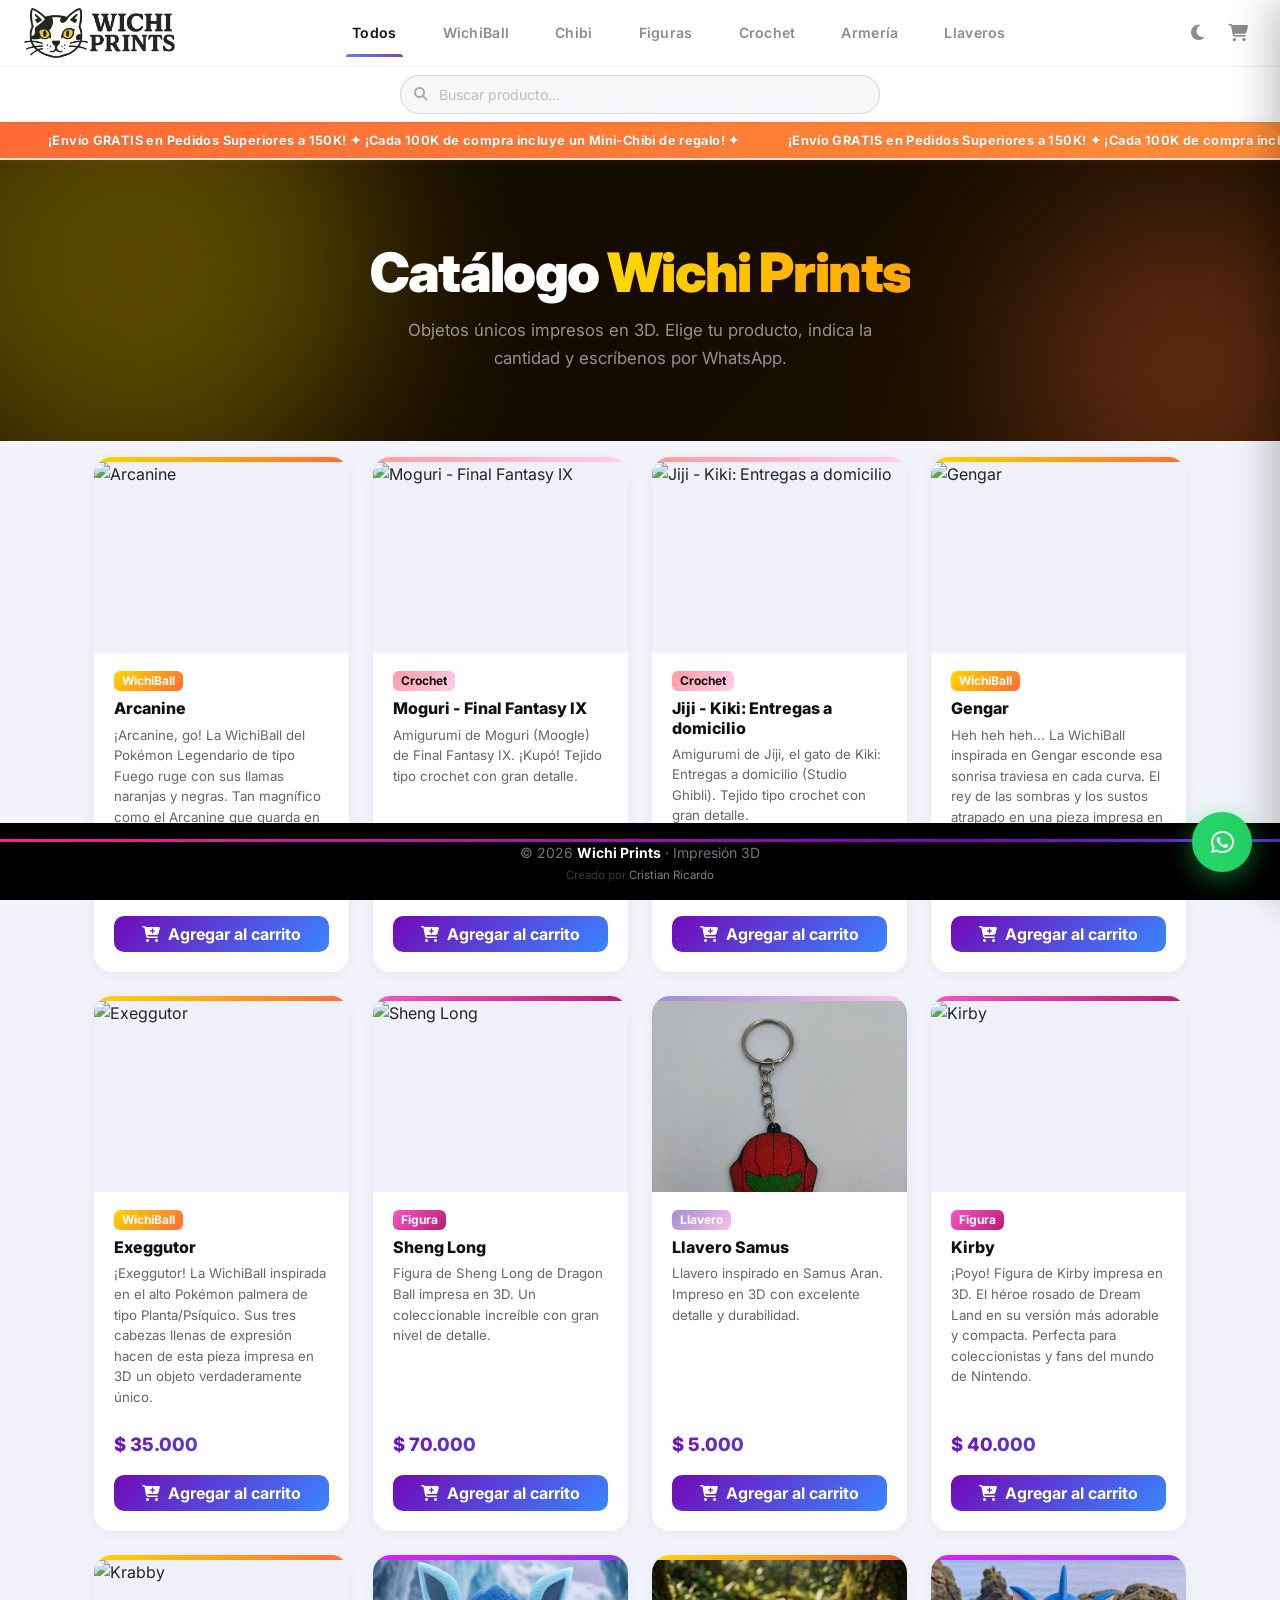
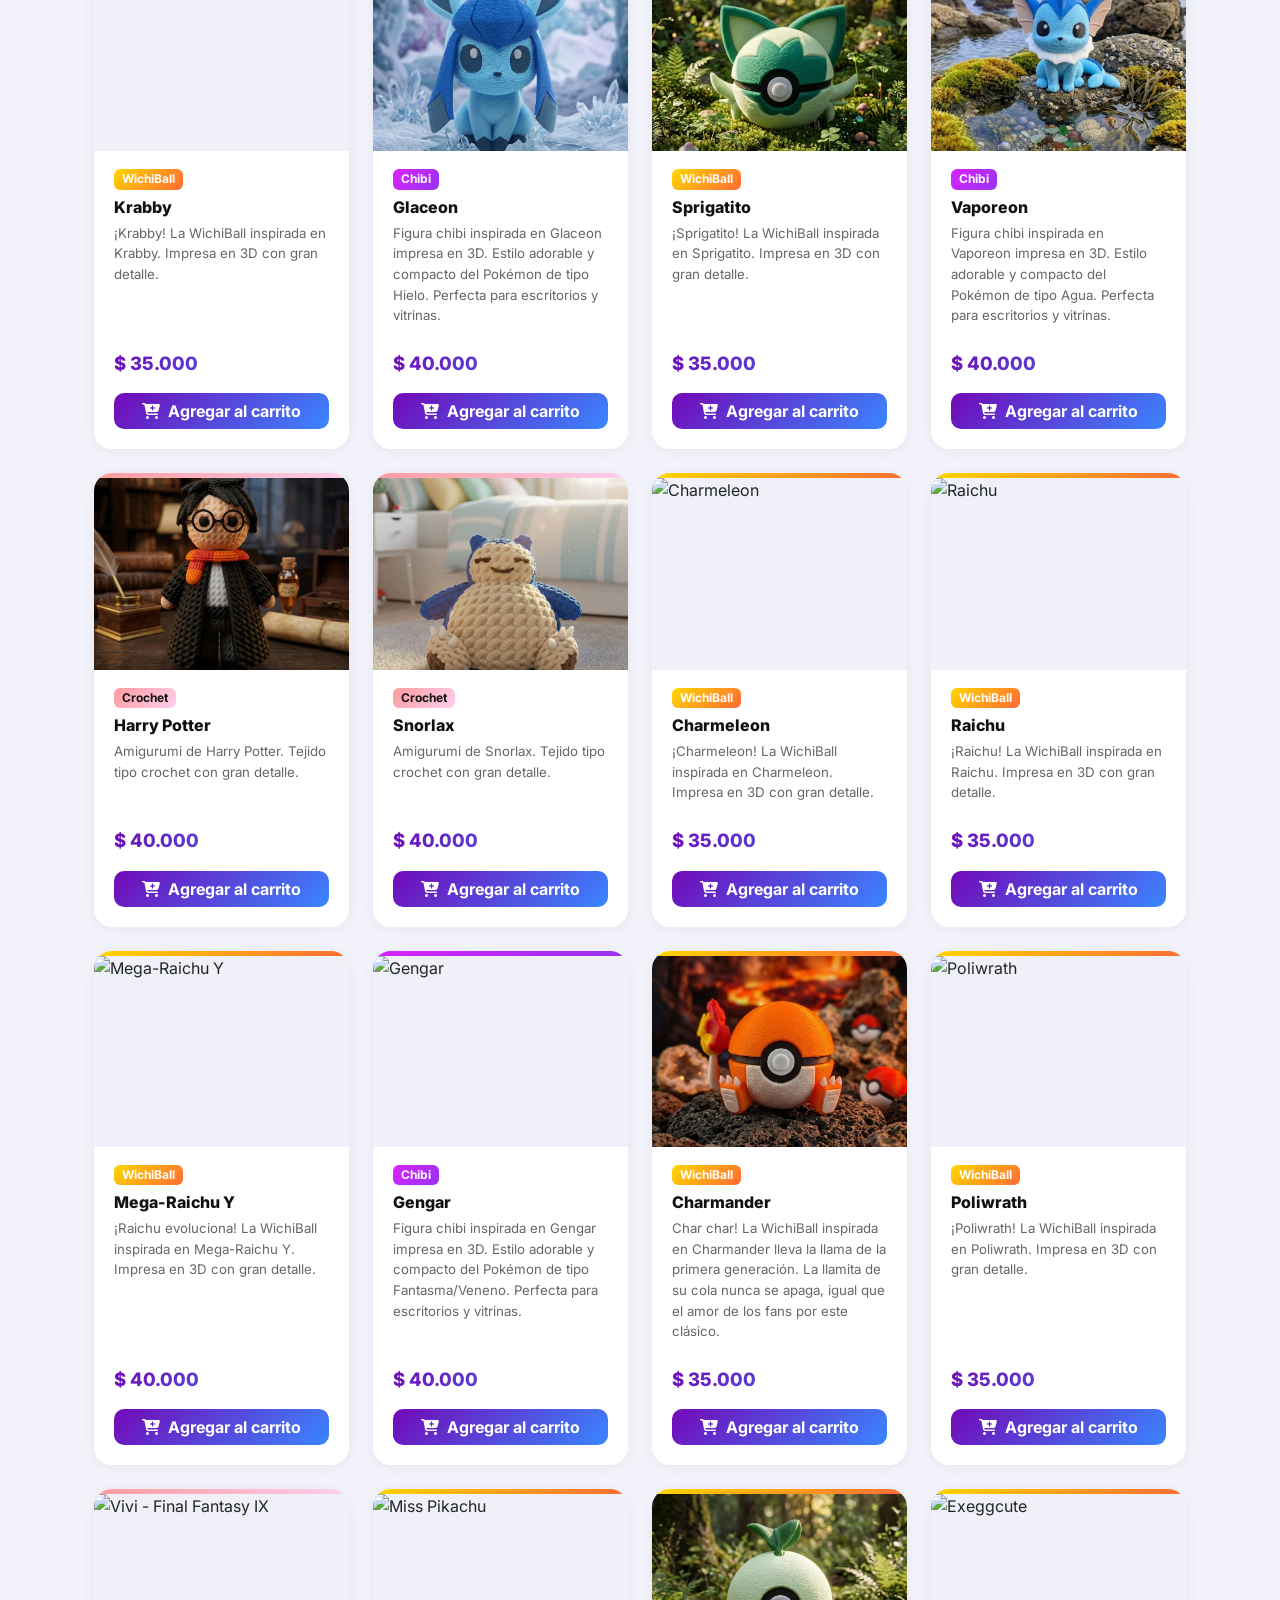
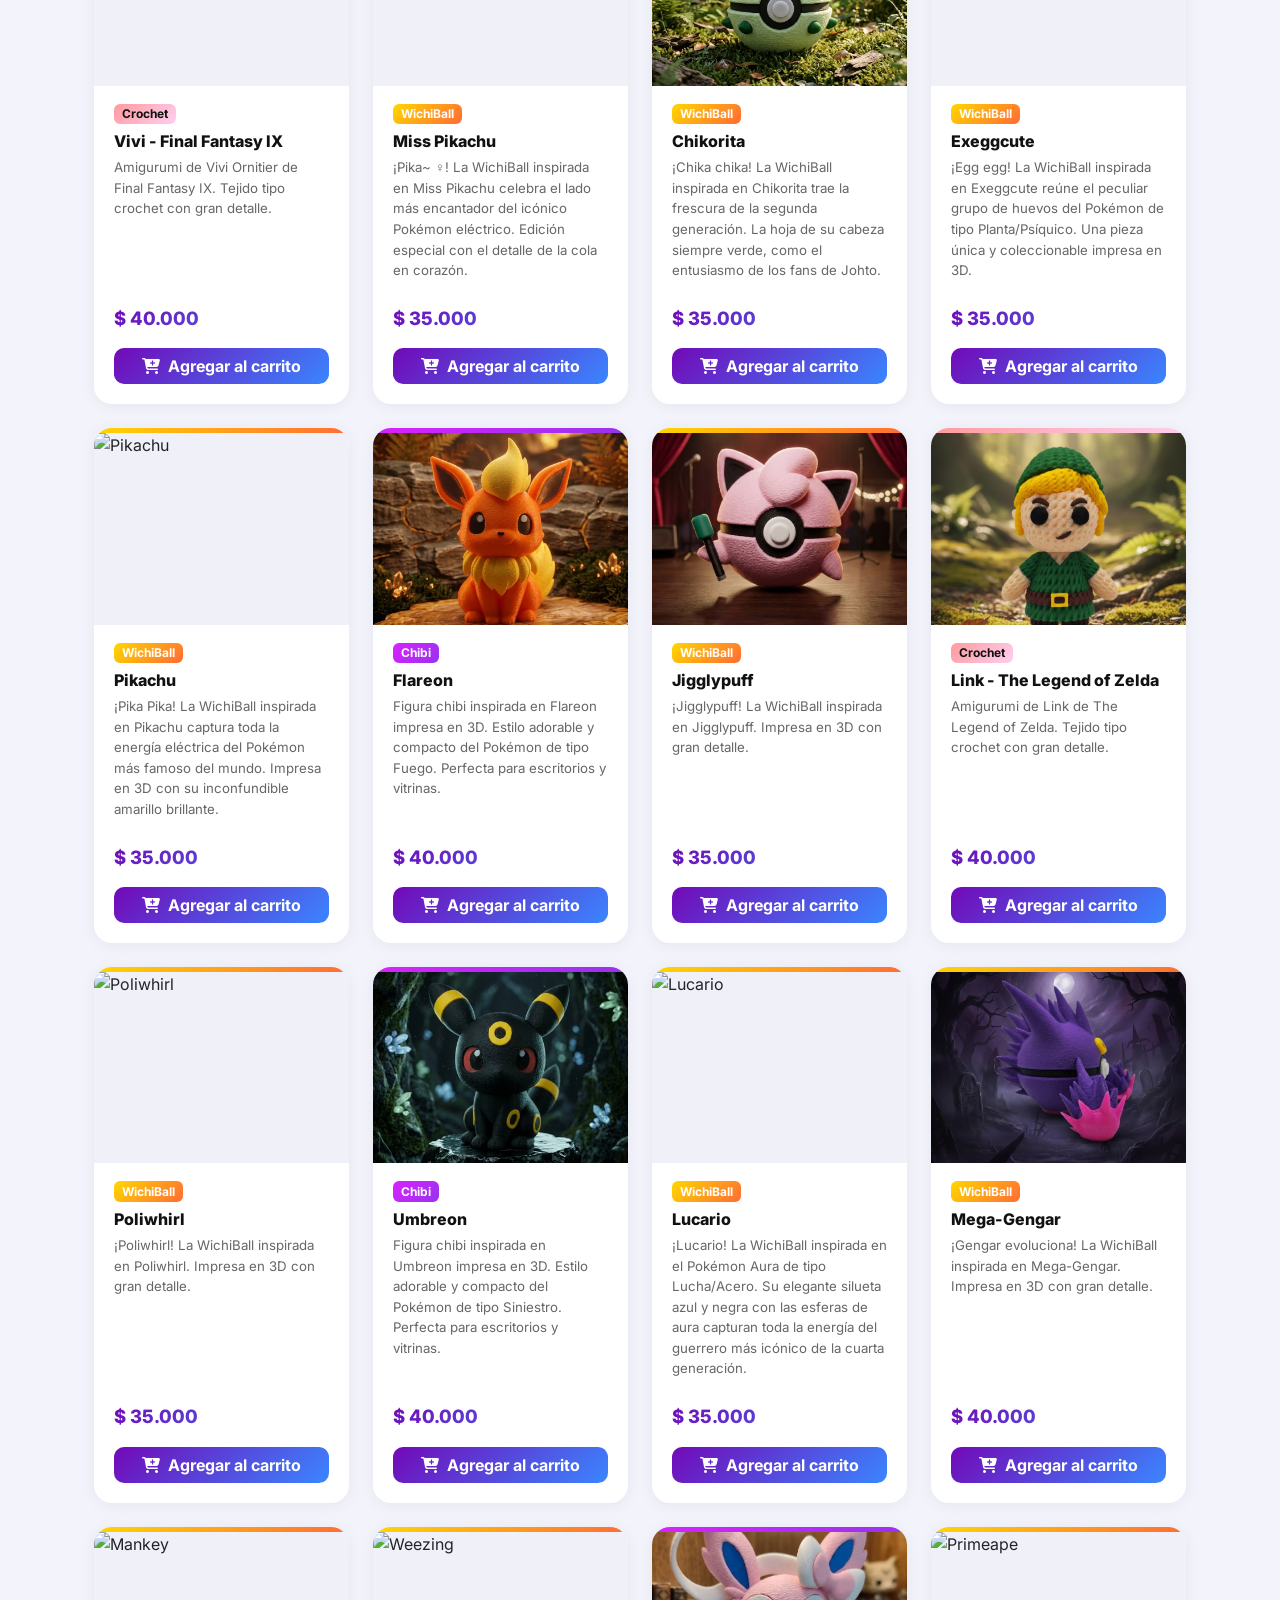
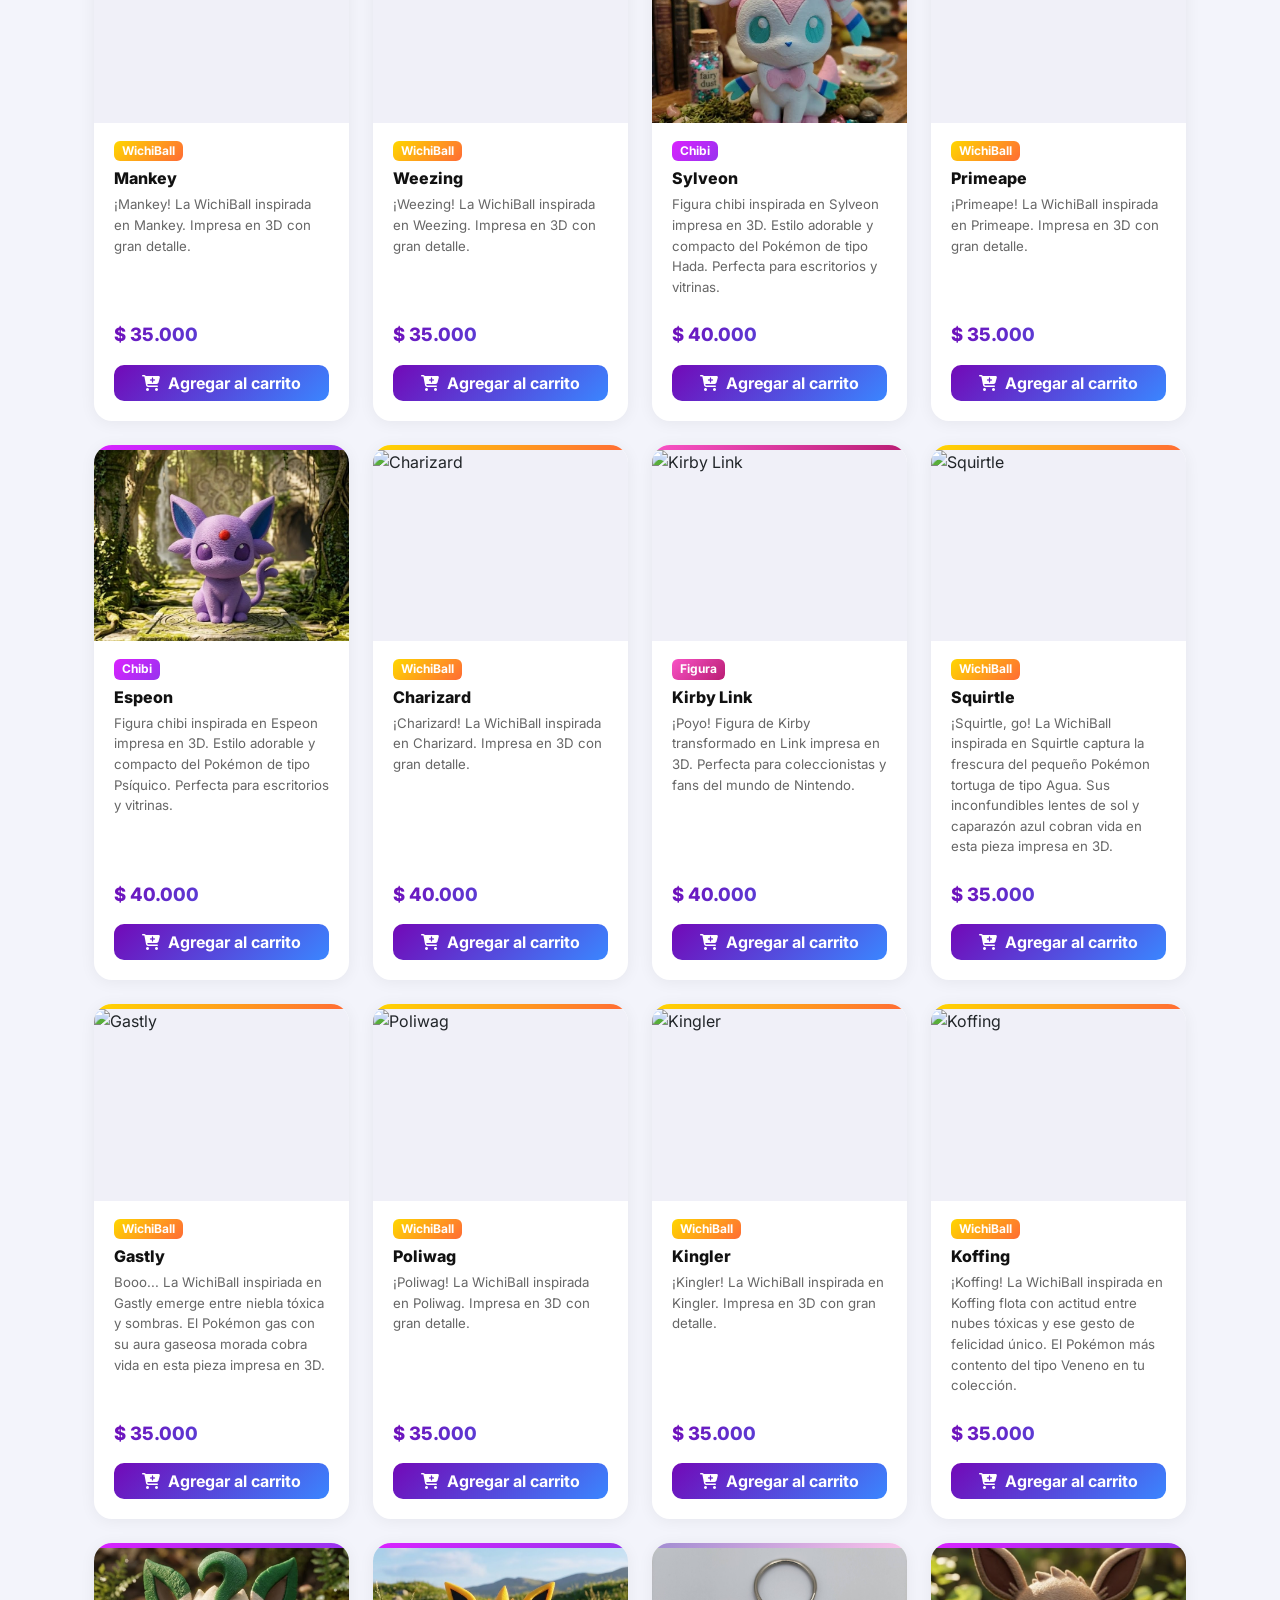
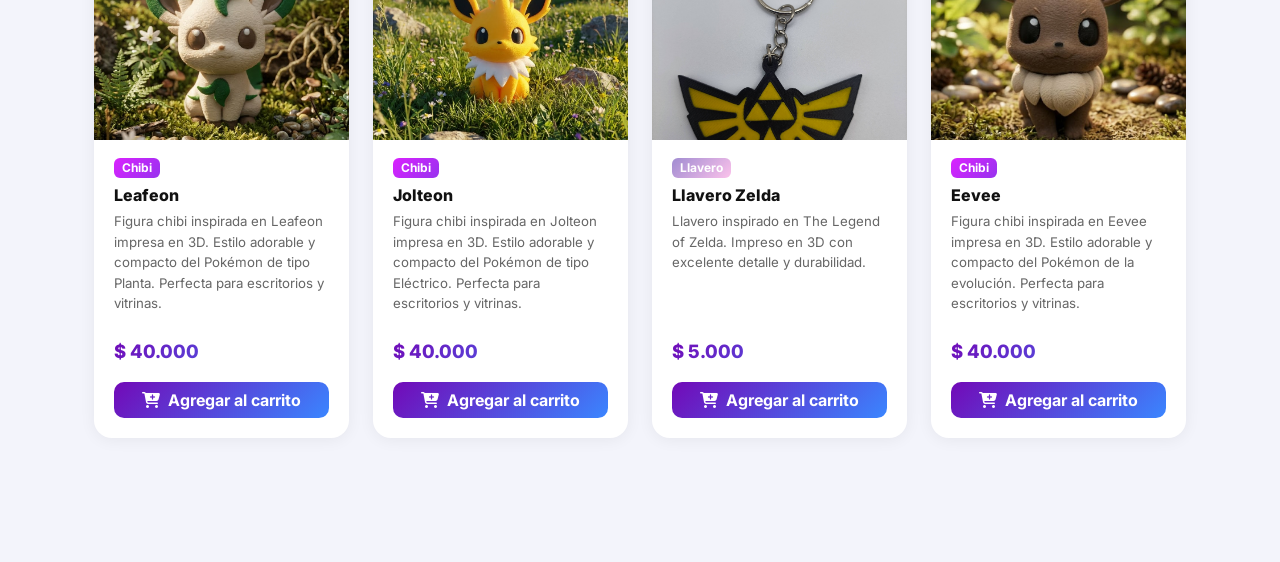
==== commit 2fbda617: "feat: add order-summary-page class to body and introduce comprehensive CSS styling tokens" ====
--- a/order-summary.html
+++ b/order-summary.html
@@ -15,7 +15,7 @@
     <link rel="stylesheet" href="css/style.css">
 </head>
 
-<body>
+<body class="order-summary-page">
     <div class="invoice-wrap">
 
         <!-- Action bar -->
--- a/css/style.css
+++ b/css/style.css
@@ -995,15 +995,15 @@
    ORDER SUMMARY
 ══════════════════════════════════════ */
 
-        *,
-        *::before,
-        *::after {
+        .order-summary-page *,
+        .order-summary-page *::before,
+        .order-summary-page *::after {
             box-sizing: border-box;
             margin: 0;
             padding: 0;
         }
 
-        body {
+        body.order-summary-page {
             font-family: 'Inter', sans-serif;
             background: #f0f2fb;
             color: #111;
@@ -1031,7 +1031,7 @@
             flex: 1;
         }
 
-        .btn {
+        .order-summary-page .btn {
             display: inline-flex;
             align-items: center;
             gap: 8px;
@@ -1556,7 +1556,7 @@
 
         /* ── PRINT STYLES ── */
         @media print {
-            body {
+            body.order-summary-page {
                 background: #fff;
                 padding: 0;
             }
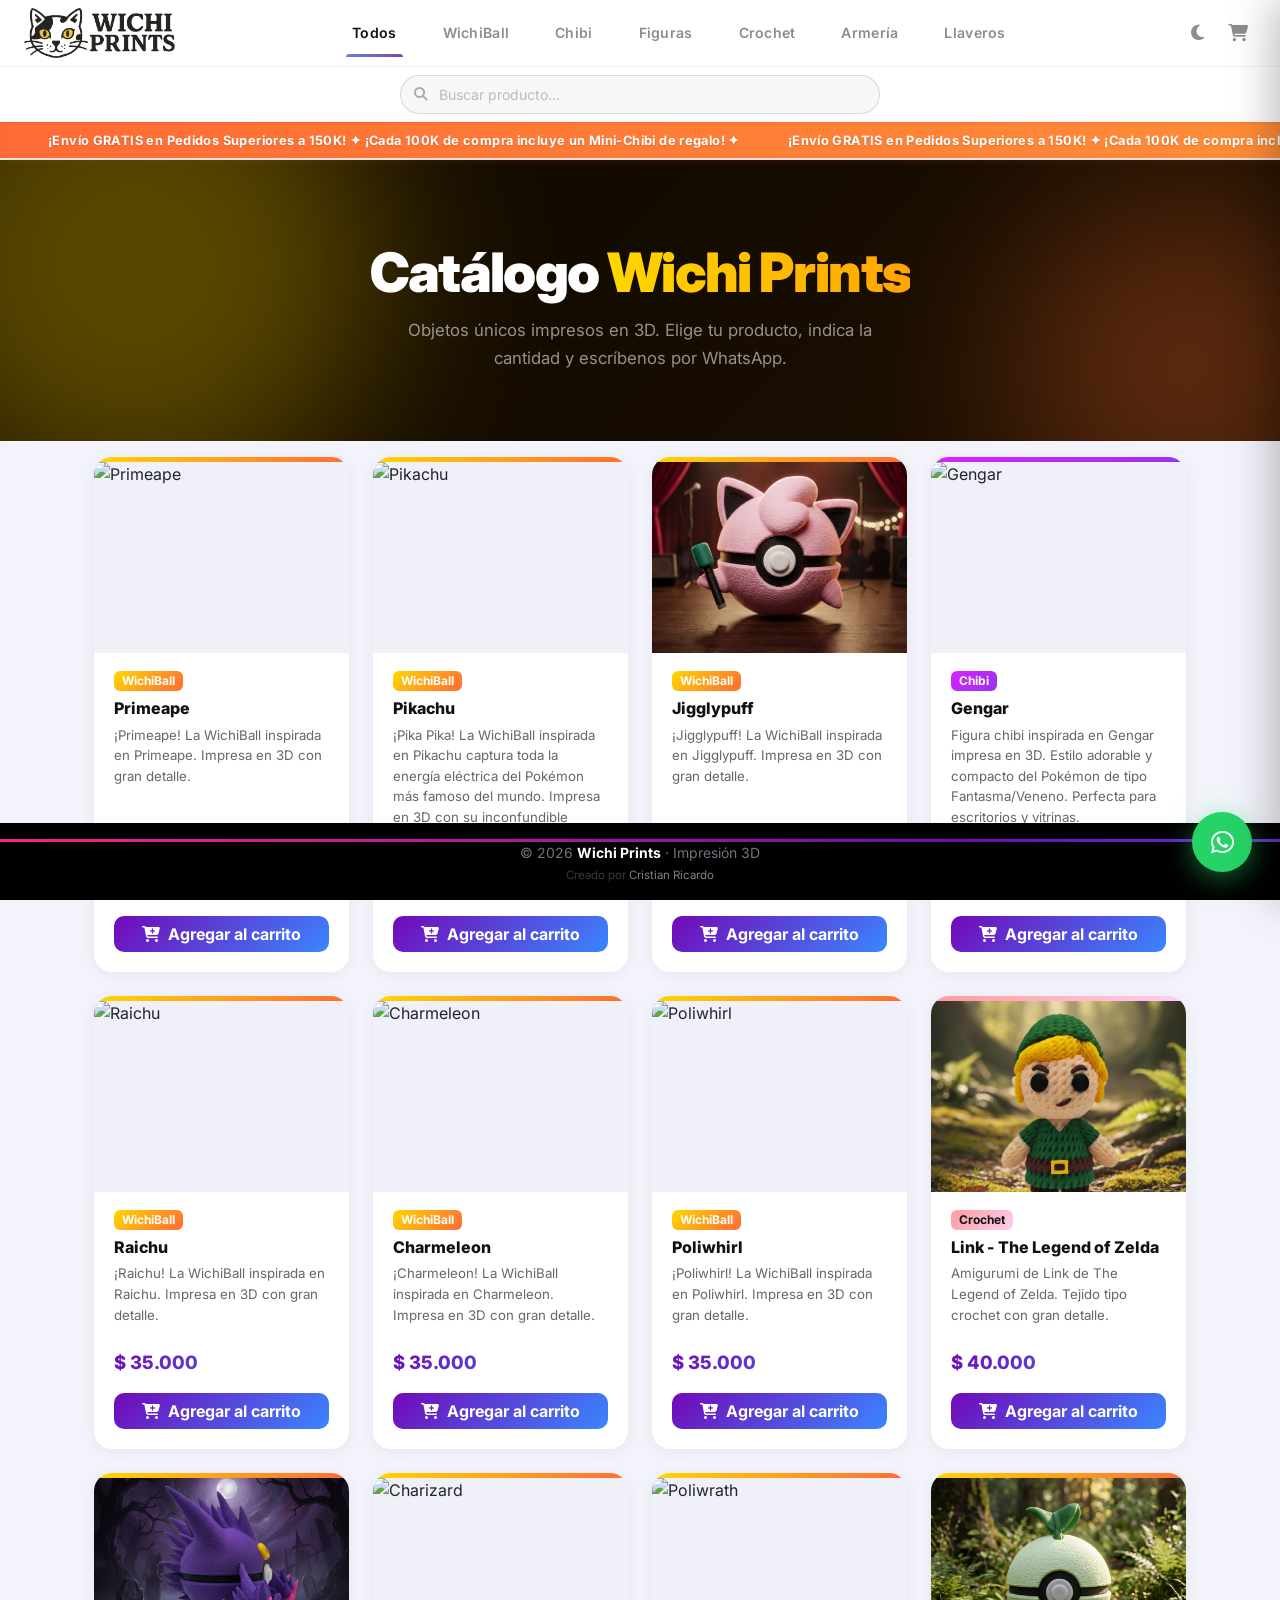
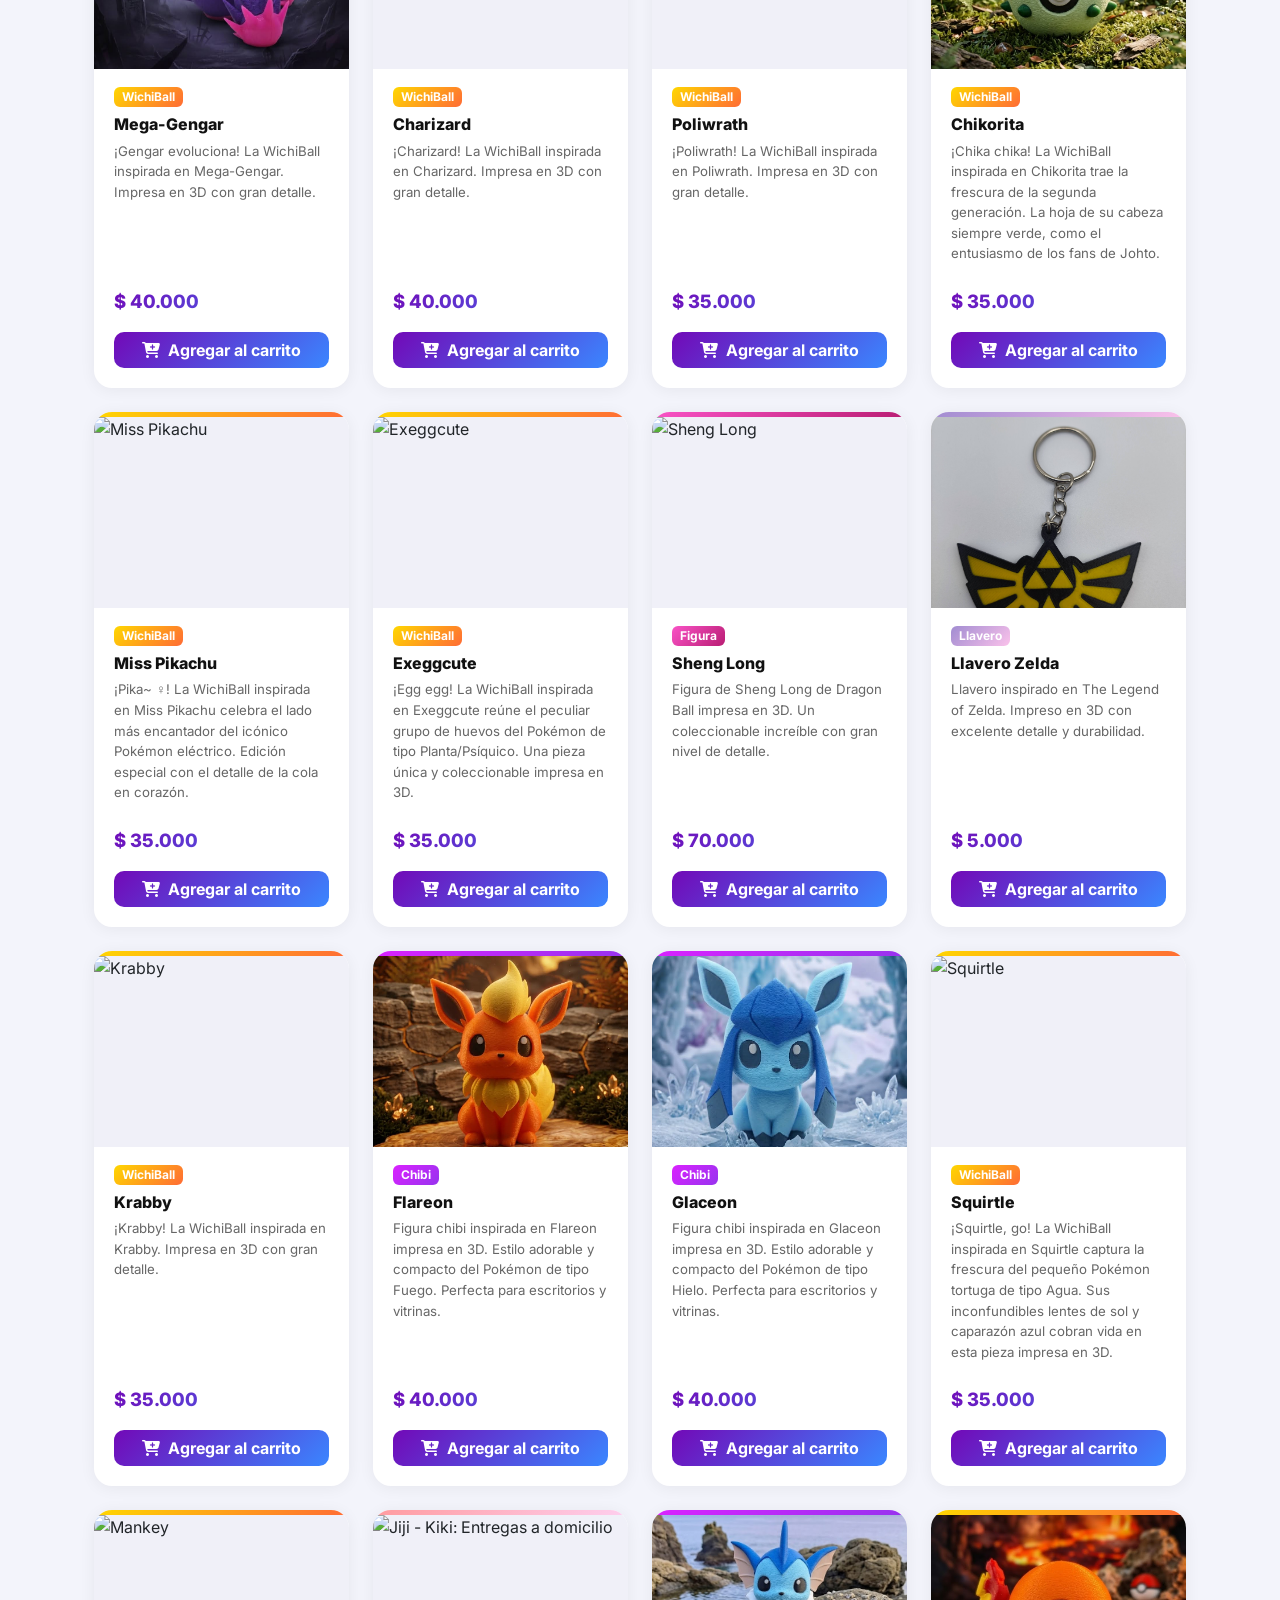
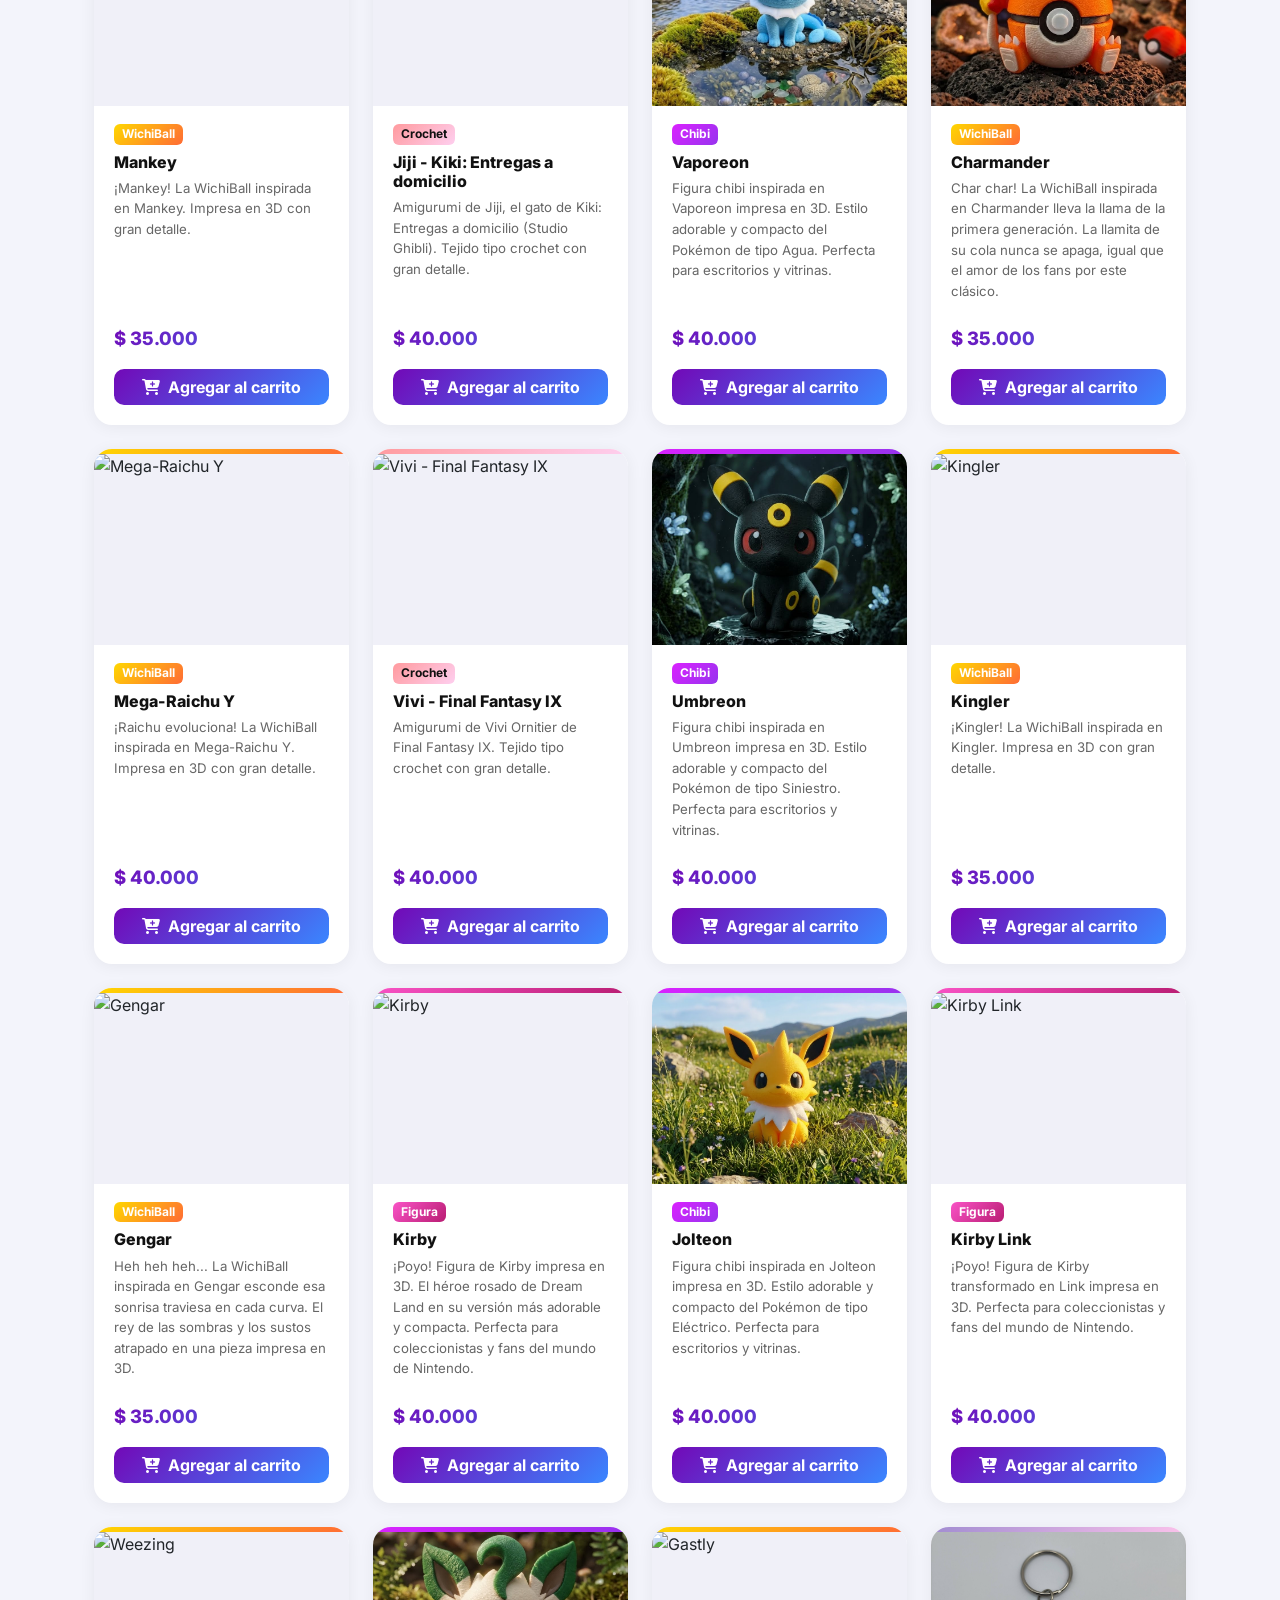
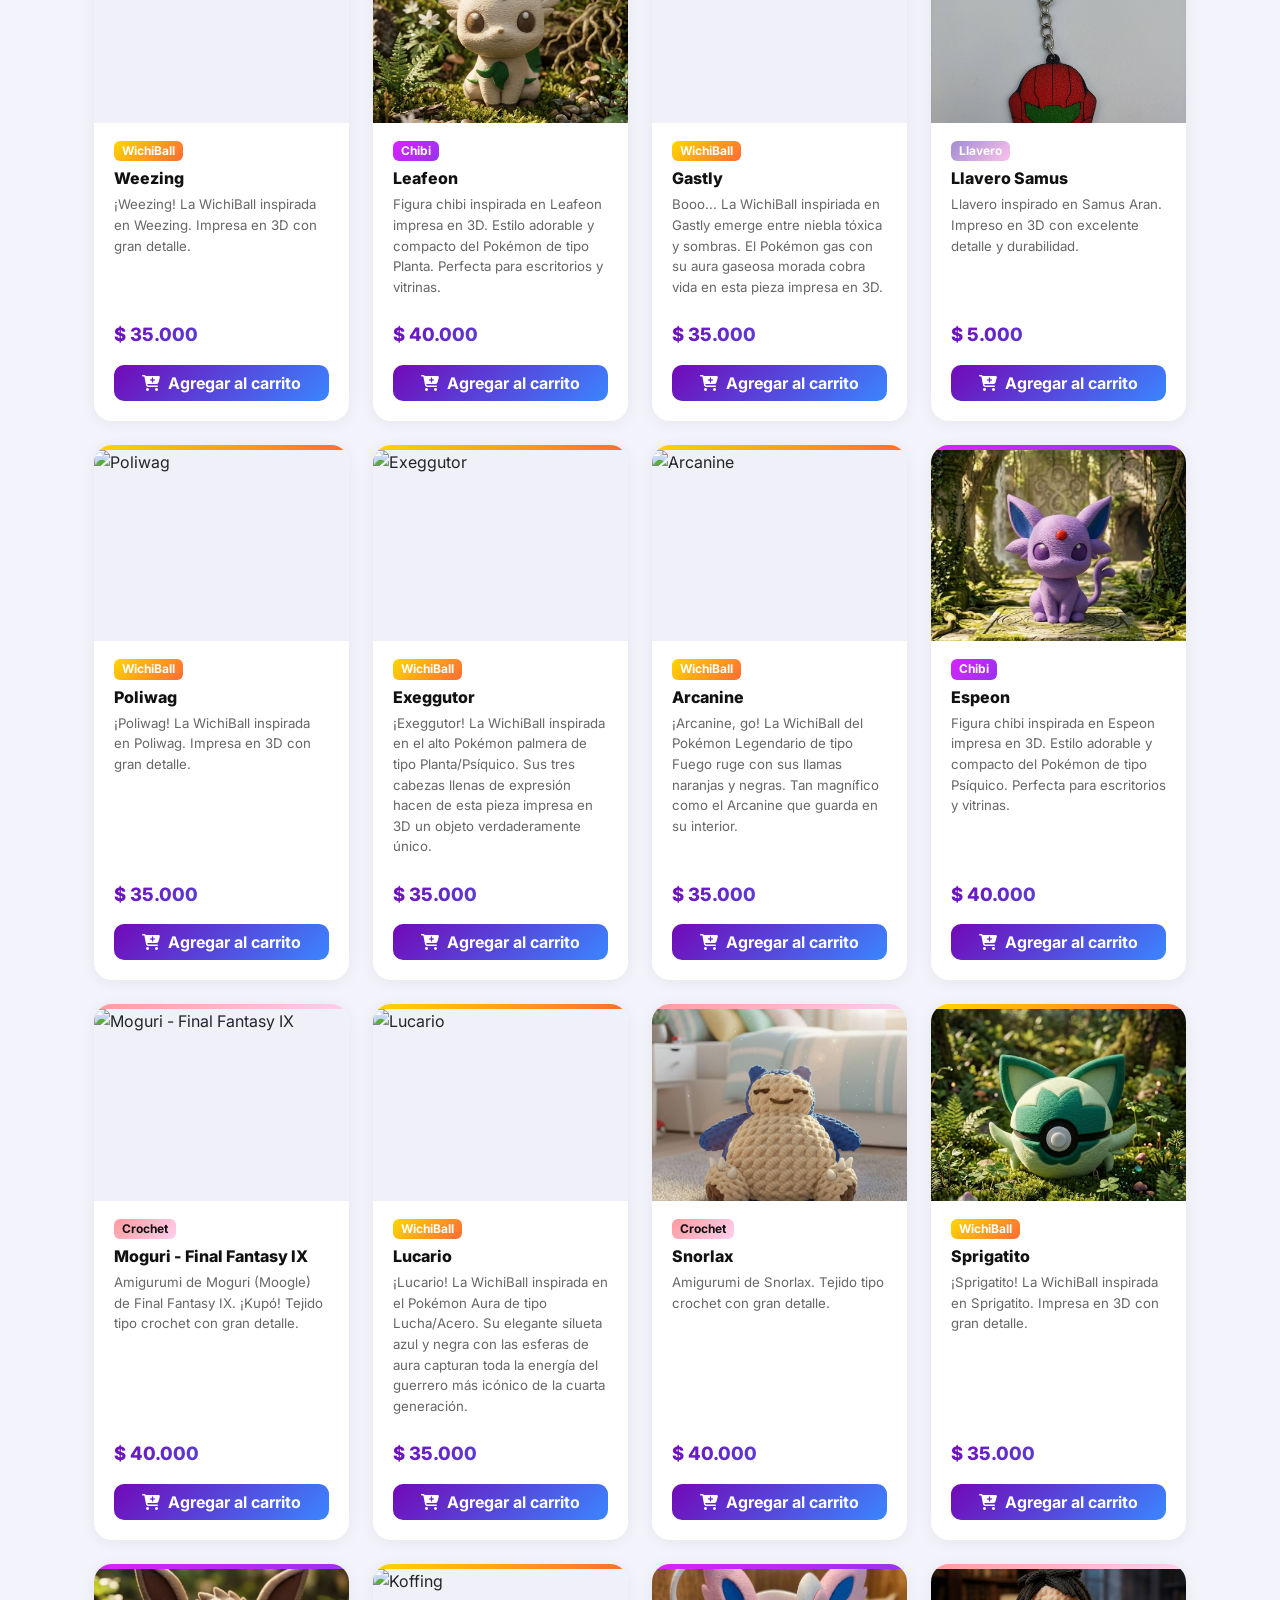
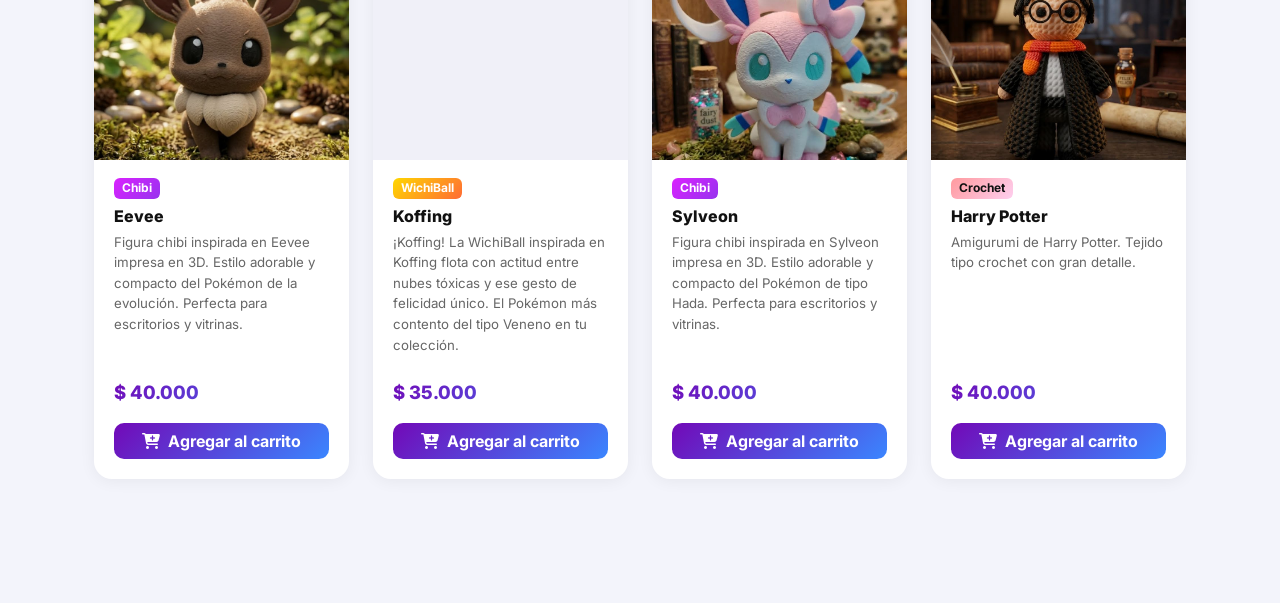
==== commit 32e7951a: "fix: update WhatsApp button label and standardize flat shipping cost calculation" ====
--- a/order-summary.html
+++ b/order-summary.html
@@ -25,7 +25,7 @@
             </button>
             <div class="spacer"></div>
             <button class="btn btn-wa" onclick="sendCartToWA()">
-                <i class="fab fa-whatsapp"></i> Enviar por WhatsApp
+                <i class="fab fa-whatsapp"></i> Confirmar orden
             </button>
             <button class="btn btn-print" onclick="window.print()">
                 <i class="fas fa-file-pdf"></i> Guardar / Imprimir PDF
@@ -236,7 +236,7 @@
             shippingCost = 0;
             shippingText = 'Gratis';
         } else {
-            shippingCost = (totalQty === 1) ? 18000 : 22000;
+            shippingCost = 22000;
             shippingText = formatPrice(shippingCost);
         }
 
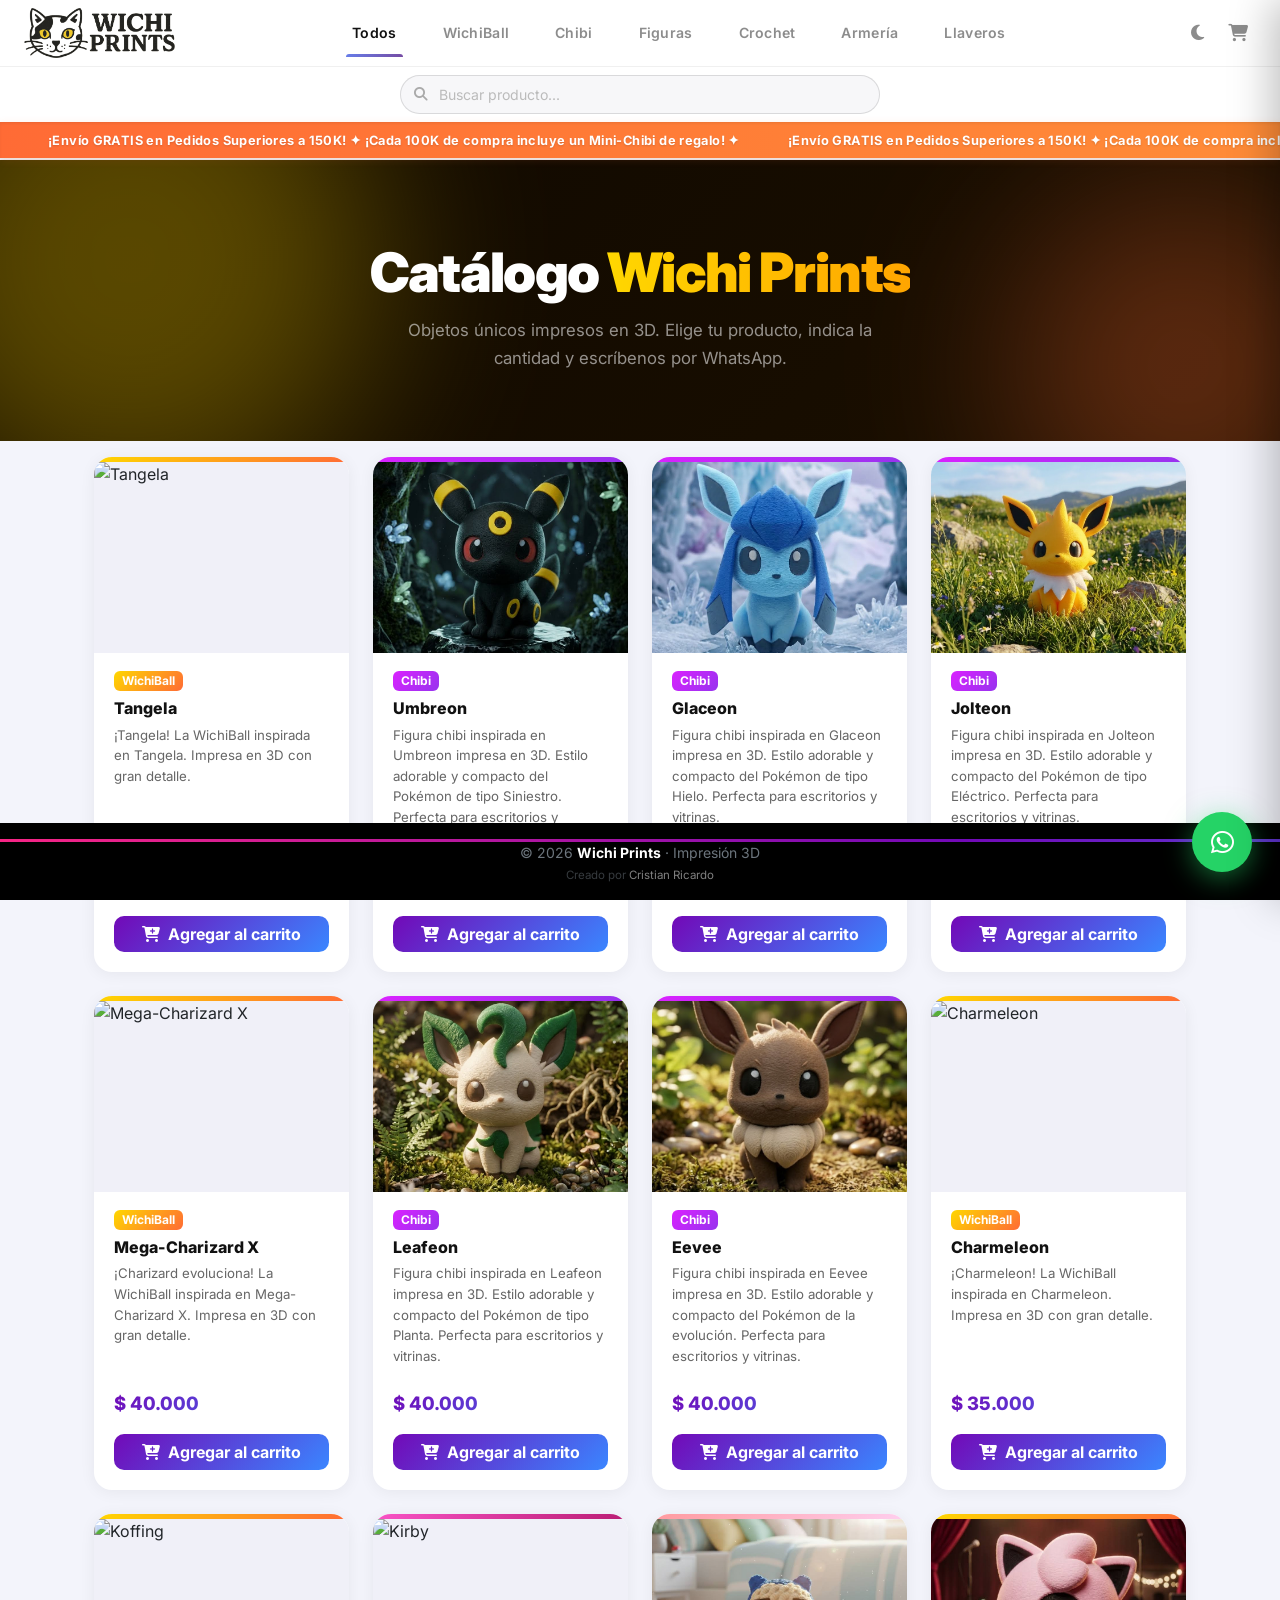
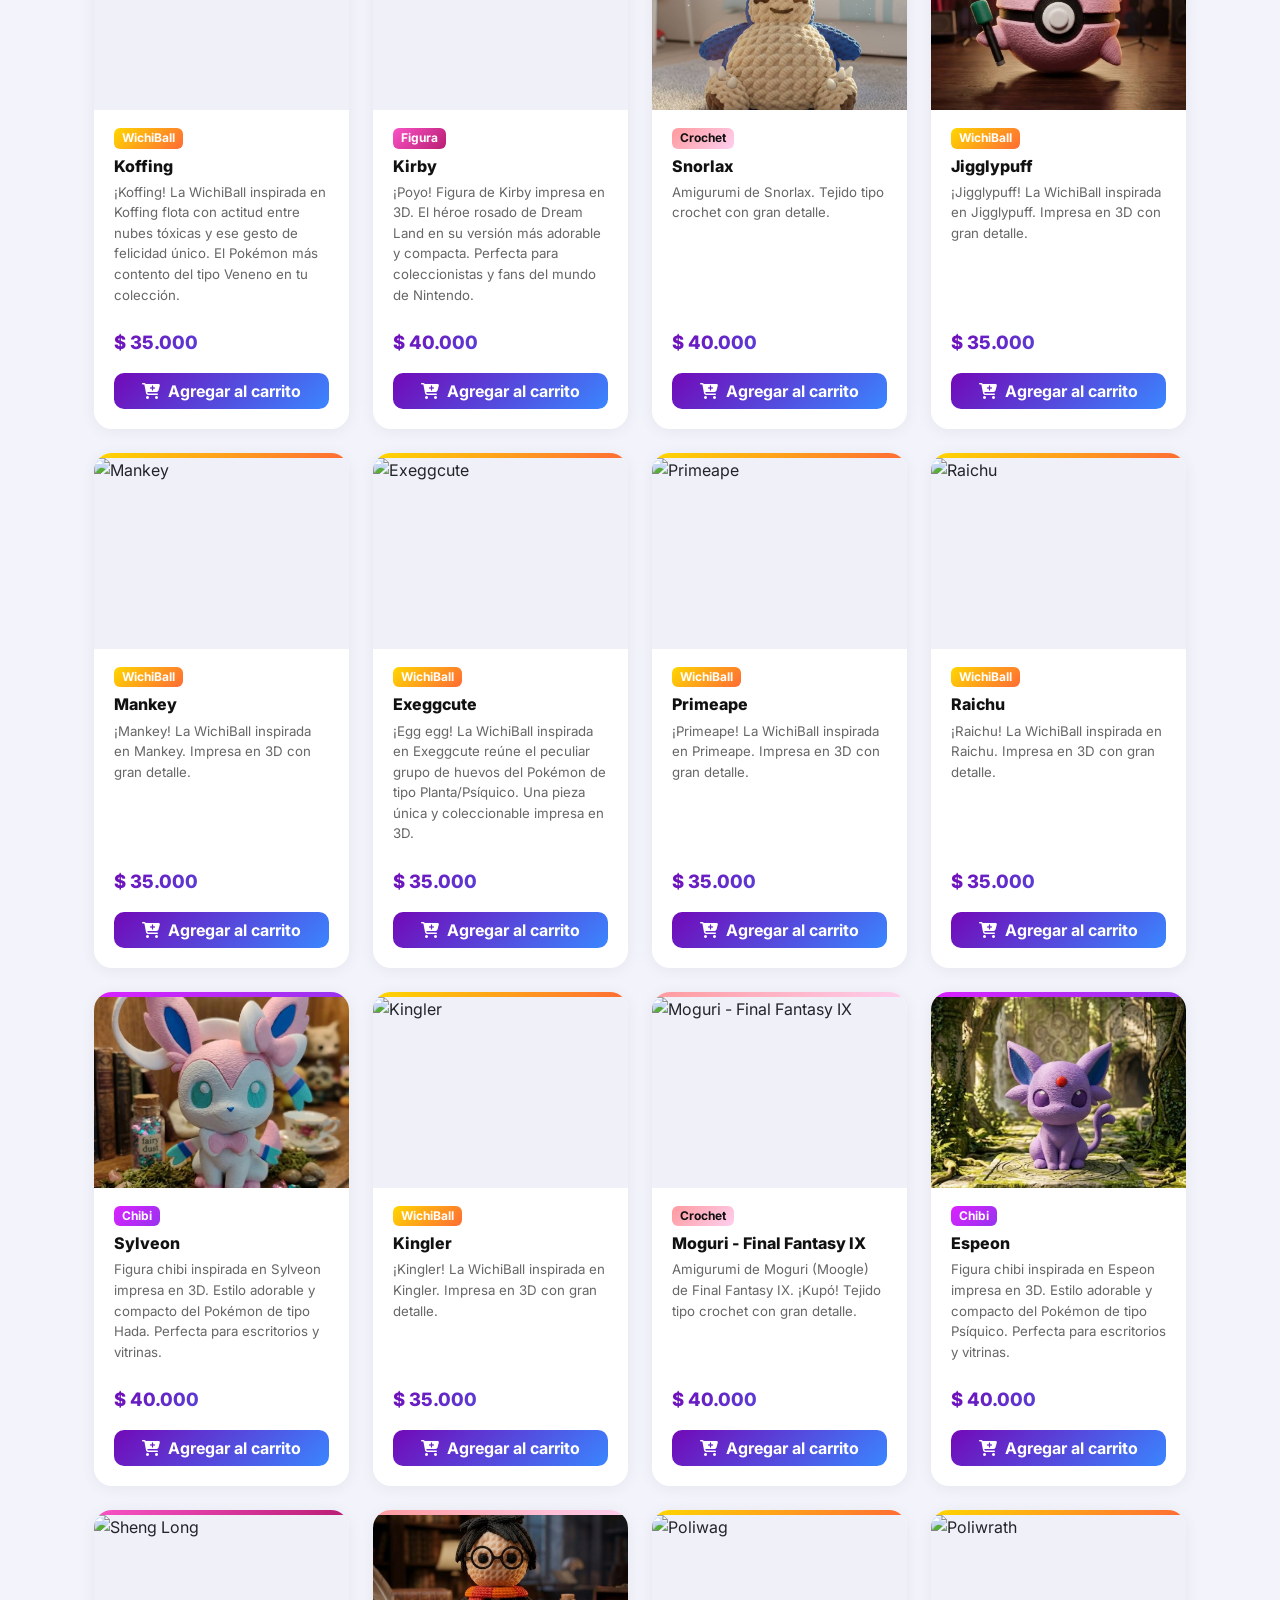
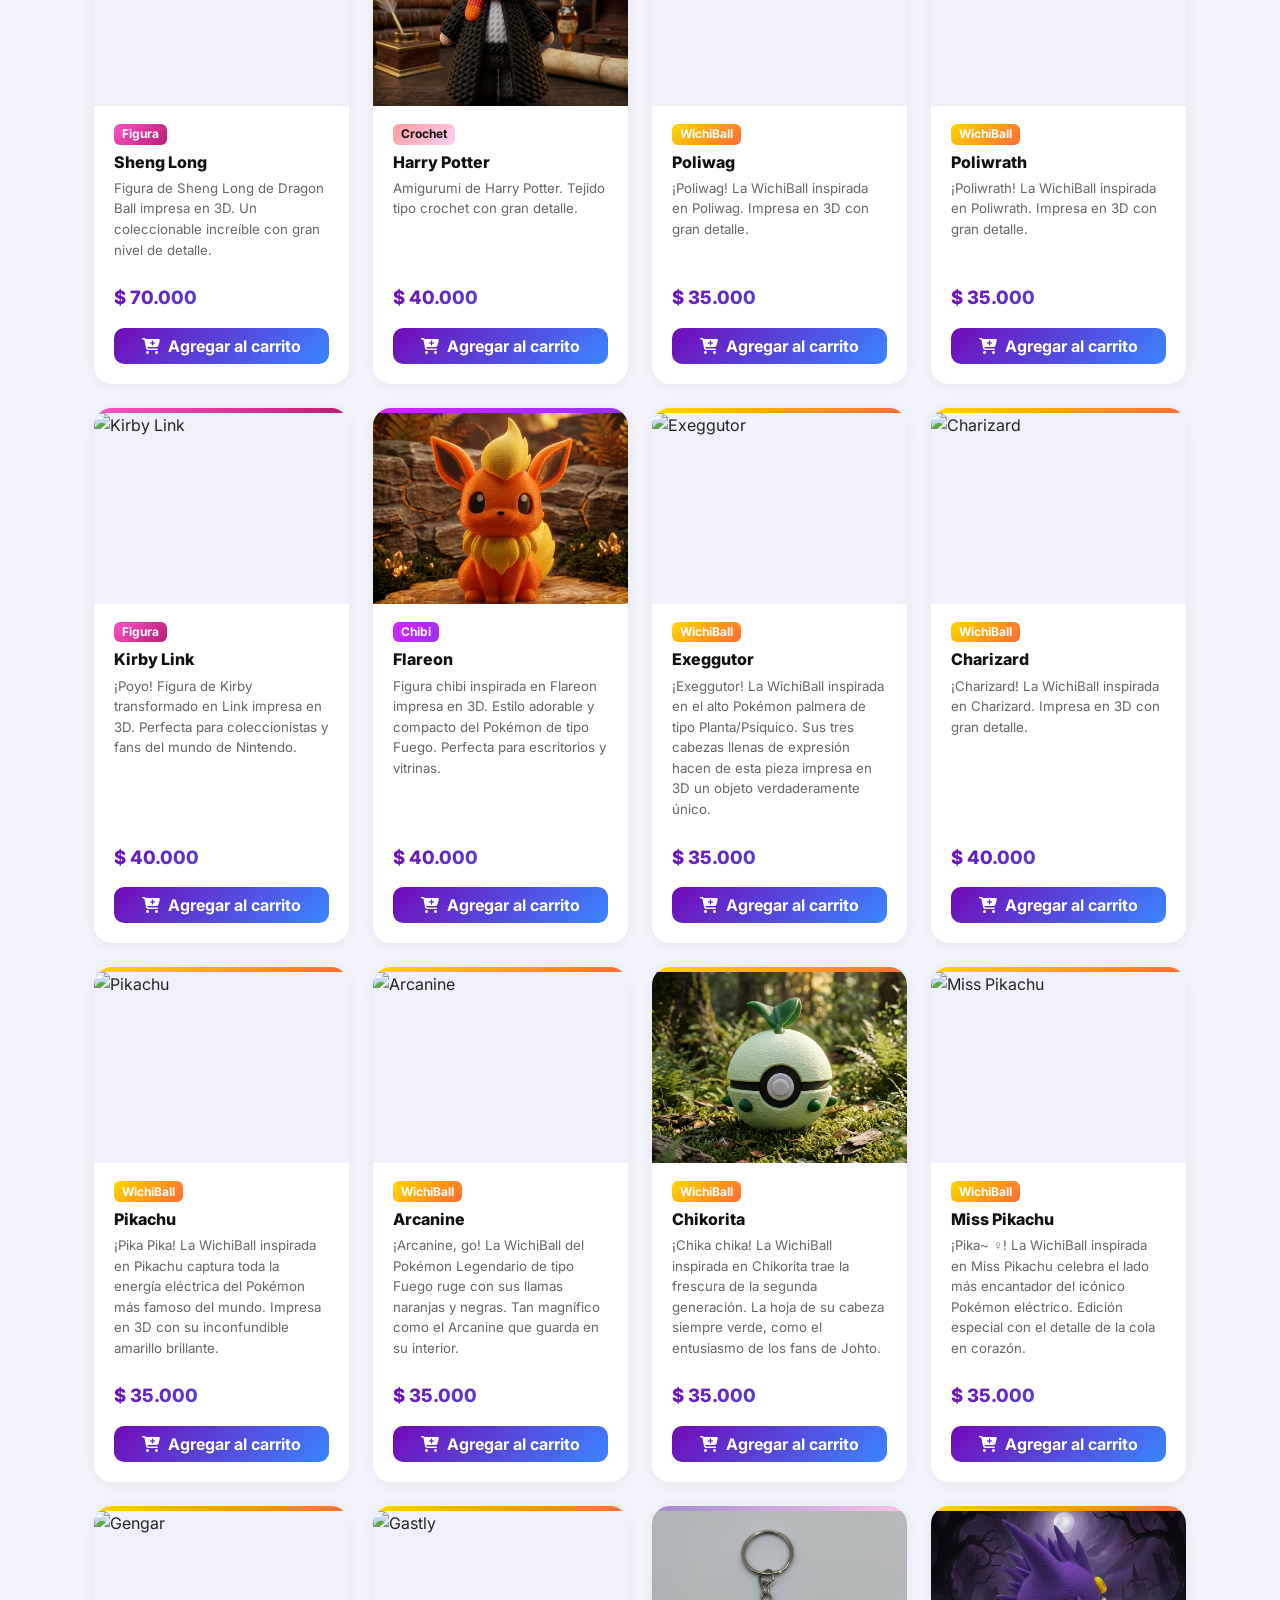
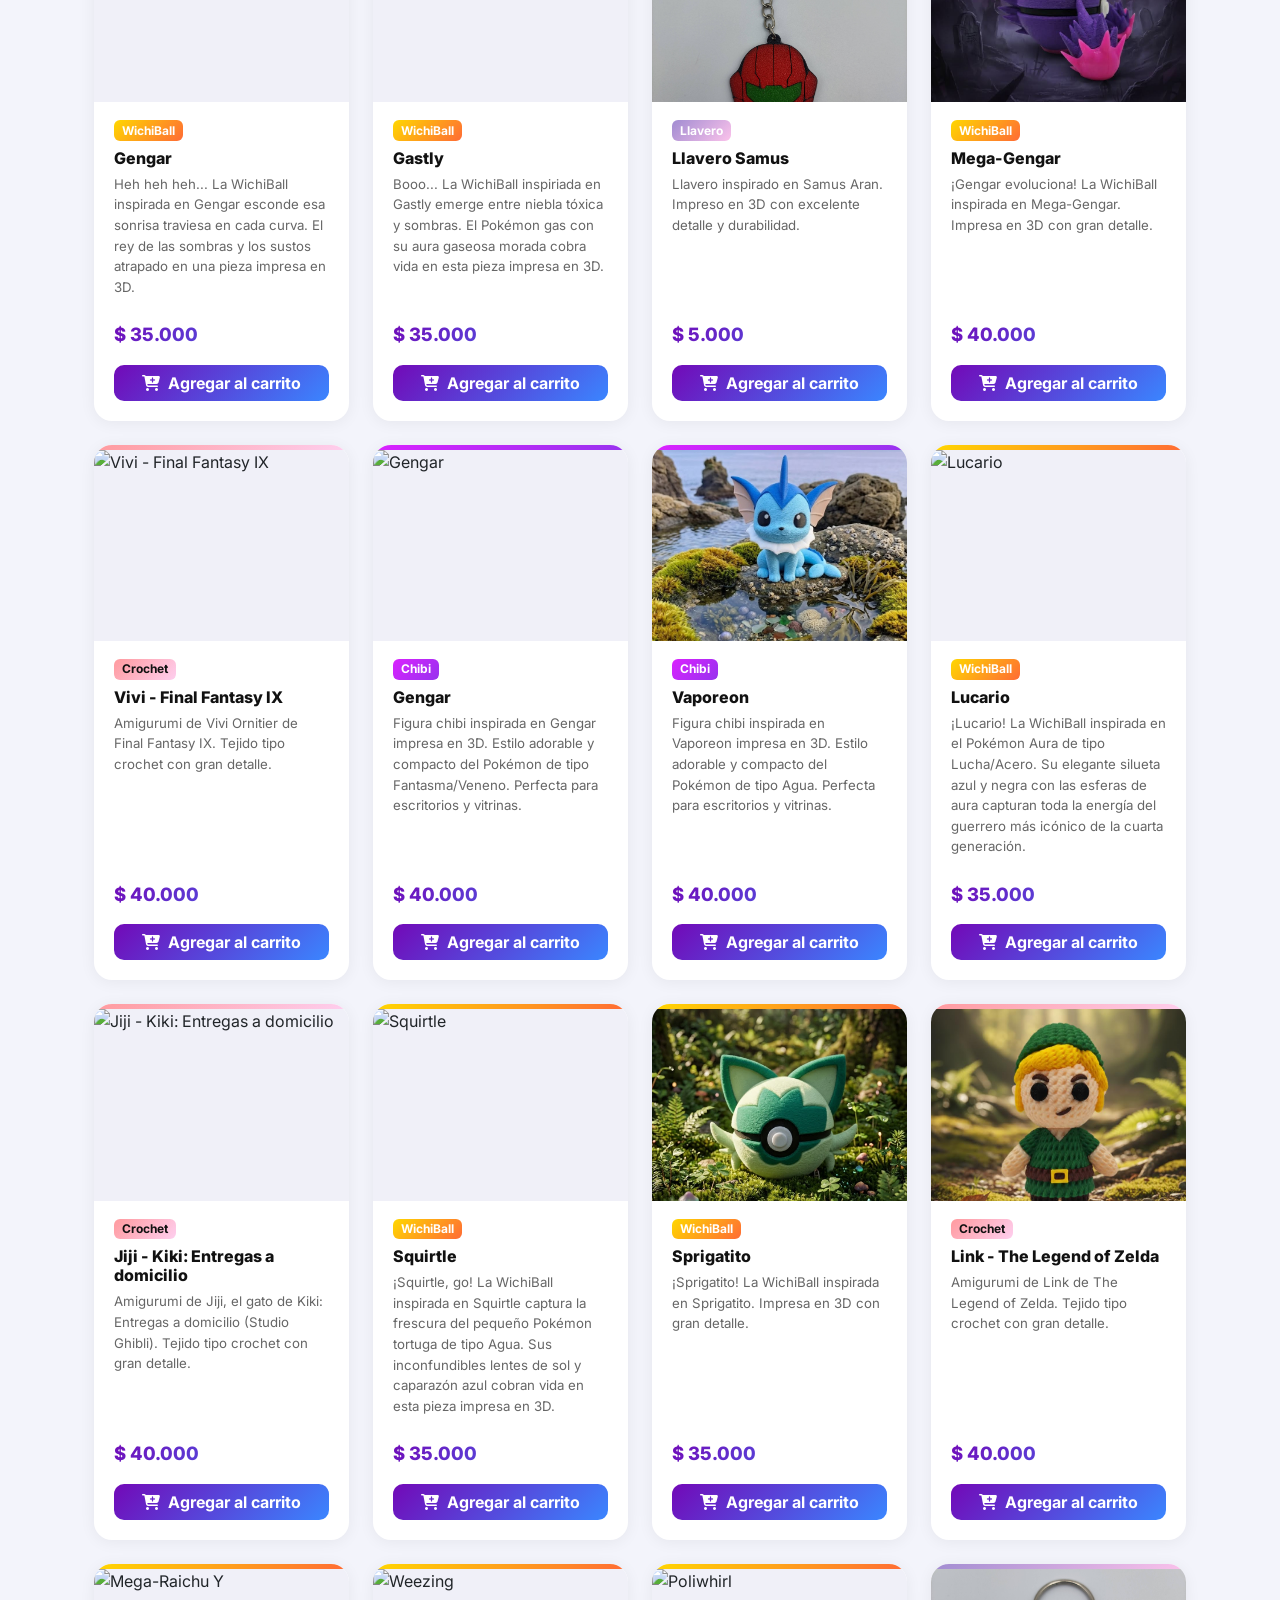
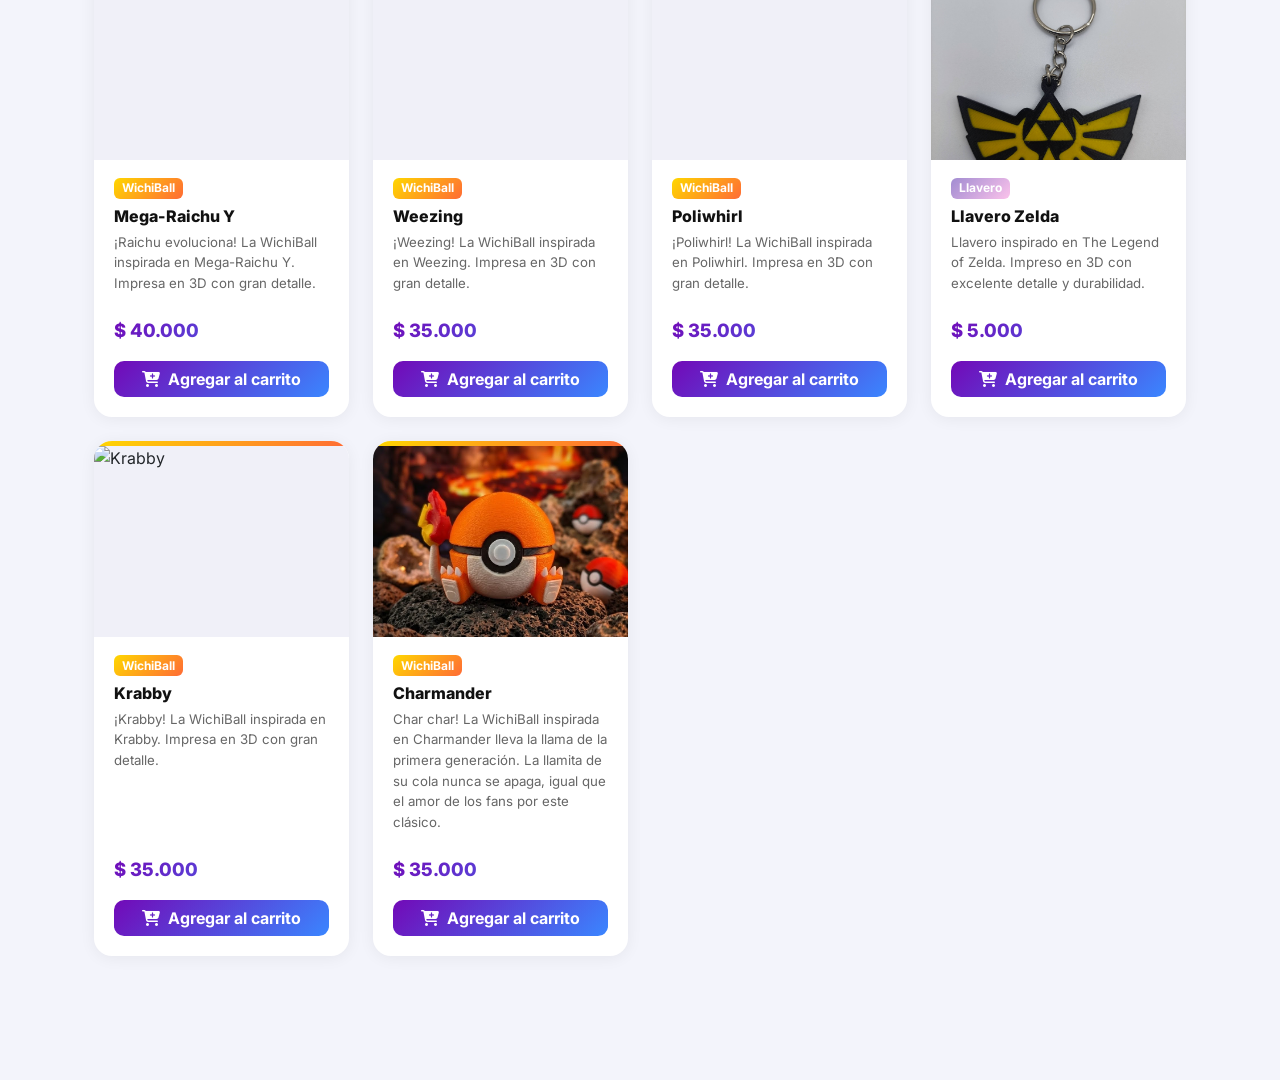
==== commit 3c2b3f86: "feat: implement design tokens, CSS styling architecture, and cart module logic" ====
--- a/order-summary.html
+++ b/order-summary.html
@@ -44,6 +44,50 @@
                     <div class="invoice-label">Documento de pedido</div>
                     <div class="invoice-title">Resumen de Pedido</div>
                     <div class="invoice-date" id="invoiceDate"></div>
+                </div>
+            </div>
+
+            <!-- User Data -->
+            <div class="invoice-section">
+                <div class="section-label">Datos de envío y facturación</div>
+                <div class="user-form-grid">
+                    <div class="form-group">
+                        <label for="userName">Nombre completo *</label>
+                        <input type="text" id="userName" placeholder="Ej. Juan Pérez" required>
+                    </div>
+                    <div class="form-group">
+                        <label for="userDocType">Tipo de documento *</label>
+                        <select id="userDocType" required>
+                            <option value="CC">Cédula de Ciudadanía (CC)</option>
+                            <option value="CE">Cédula de Extranjería (CE)</option>
+                            <option value="NIT">NIT</option>
+                            <option value="Pasaporte">Pasaporte</option>
+                        </select>
+                    </div>
+                    <div class="form-group">
+                        <label for="userDocId">Número de documento *</label>
+                        <input type="text" id="userDocId" placeholder="Ej. 1020304050" required>
+                    </div>
+                    <div class="form-group">
+                        <label for="userPhone">Celular *</label>
+                        <input type="tel" id="userPhone" placeholder="Ej. 300 123 4567" required>
+                    </div>
+                    <div class="form-group">
+                        <label for="userEmail">Correo electrónico *</label>
+                        <input type="email" id="userEmail" placeholder="ejemplo@correo.com" required>
+                    </div>
+                    <div class="form-group">
+                        <label for="userAddress">Dirección de envío *</label>
+                        <input type="text" id="userAddress" placeholder="Ej. Calle 123 # 45 - 67" required>
+                    </div>
+                    <div class="form-group">
+                        <label for="userDept">Departamento *</label>
+                        <input type="text" id="userDept" placeholder="Ej. Antioquia" required>
+                    </div>
+                    <div class="form-group">
+                        <label for="userCity">Ciudad *</label>
+                        <input type="text" id="userCity" placeholder="Ej. Medellín" required>
+                    </div>
                 </div>
             </div>
 
@@ -277,7 +321,30 @@
 
         // Send to WhatsApp
         function sendCartToWA() {
-            let msg = `Hola Wichi Prints! 👋\n\nQuiero hacer el siguiente pedido:\n\n`;
+            const name = document.getElementById('userName').value.trim();
+            const docType = document.getElementById('userDocType').value;
+            const docId = document.getElementById('userDocId').value.trim();
+            const phone = document.getElementById('userPhone').value.trim();
+            const email = document.getElementById('userEmail').value.trim();
+            const address = document.getElementById('userAddress').value.trim();
+            const dept = document.getElementById('userDept').value.trim();
+            const city = document.getElementById('userCity').value.trim();
+
+            if (!name || !docId || !phone || !email || !address || !dept || !city) {
+                alert("Por favor, completa todos los datos de envío y facturación antes de confirmar.");
+                return;
+            }
+
+            let msg = `Hola Wichi Prints! 👋\n\nAquí tienes los datos de mi pedido:\n\n`;
+            msg += `👤 *DATOS DEL CLIENTE*\n`;
+            msg += `- Nombre: ${name}\n`;
+            msg += `- Documento: ${docType} ${docId}\n`;
+            msg += `- Celular: ${phone}\n`;
+            msg += `- Correo: ${email}\n`;
+            msg += `- Dirección: ${address}\n`;
+            msg += `- Ciudad/Depto: ${city}, ${dept}\n\n`;
+
+            msg += `🛒 *DETALLE DEL PEDIDO*\n`;
             cart.forEach((item, i) => {
                 msg += `${i + 1}. 🖨️ *${item.title}*\n   🔢 Cantidad: *${item.qty}*`;
                 if (item.price != null) msg += `\n   💰 Subtotal: *${formatPrice(item.price * item.qty)}*`;
@@ -290,6 +357,7 @@
                 msg += `🚚 *Envío: ${shippingText}*\n`;
             }
             msg += `💳 *TOTAL A PAGAR: ${formatPrice(finalTotal)}*\n\n¿Me pueden confirmar disponibilidad y tiempo de entrega? 😊`;
+            
             window.open(`https://wa.me/${WA_NUMBER}?text=${encodeURIComponent(msg)}`, '_blank');
         }
     </script>
--- a/css/style.css
+++ b/css/style.css
@@ -1626,4 +1626,40 @@
                 display: none;
             }
         }
-    +    
+/* User Form in Order Summary */
+.user-form-grid {
+    display: grid;
+    grid-template-columns: 1fr 1fr;
+    gap: 15px;
+    margin-top: 15px;
+}
+@media (max-width: 600px) {
+    .user-form-grid {
+        grid-template-columns: 1fr;
+    }
+}
+.form-group {
+    display: flex;
+    flex-direction: column;
+    gap: 6px;
+}
+.form-group label {
+    font-size: 0.85rem;
+    font-weight: 600;
+    color: var(--text-color, #1a202c);
+}
+.form-group input, .form-group select {
+    padding: 10px 12px;
+    border: 1px solid #e2e8f0;
+    border-radius: 8px;
+    font-family: inherit;
+    font-size: 0.95rem;
+    background: #fff;
+    color: var(--text-color, #1a202c);
+    transition: border-color 0.2s;
+}
+.form-group input:focus, .form-group select:focus {
+    outline: none;
+    border-color: var(--primary-color, #ff6b6b);
+}
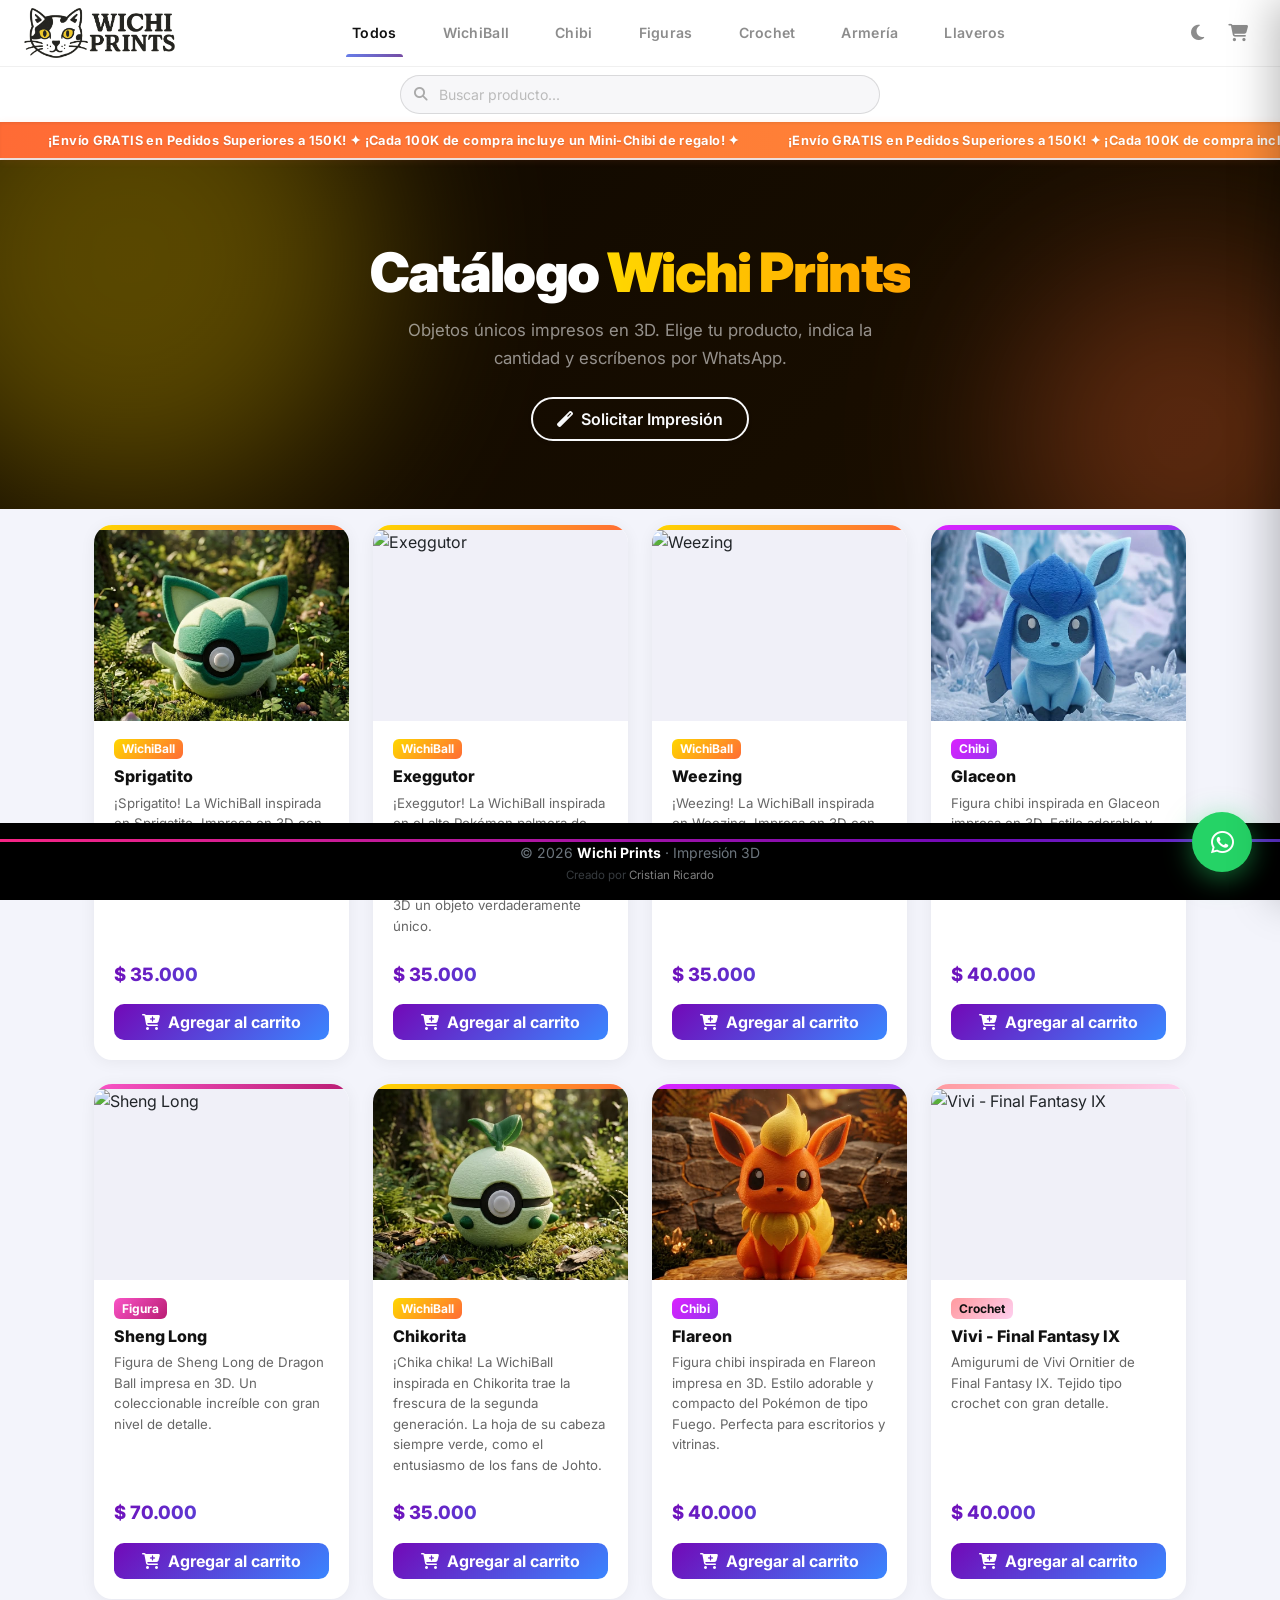
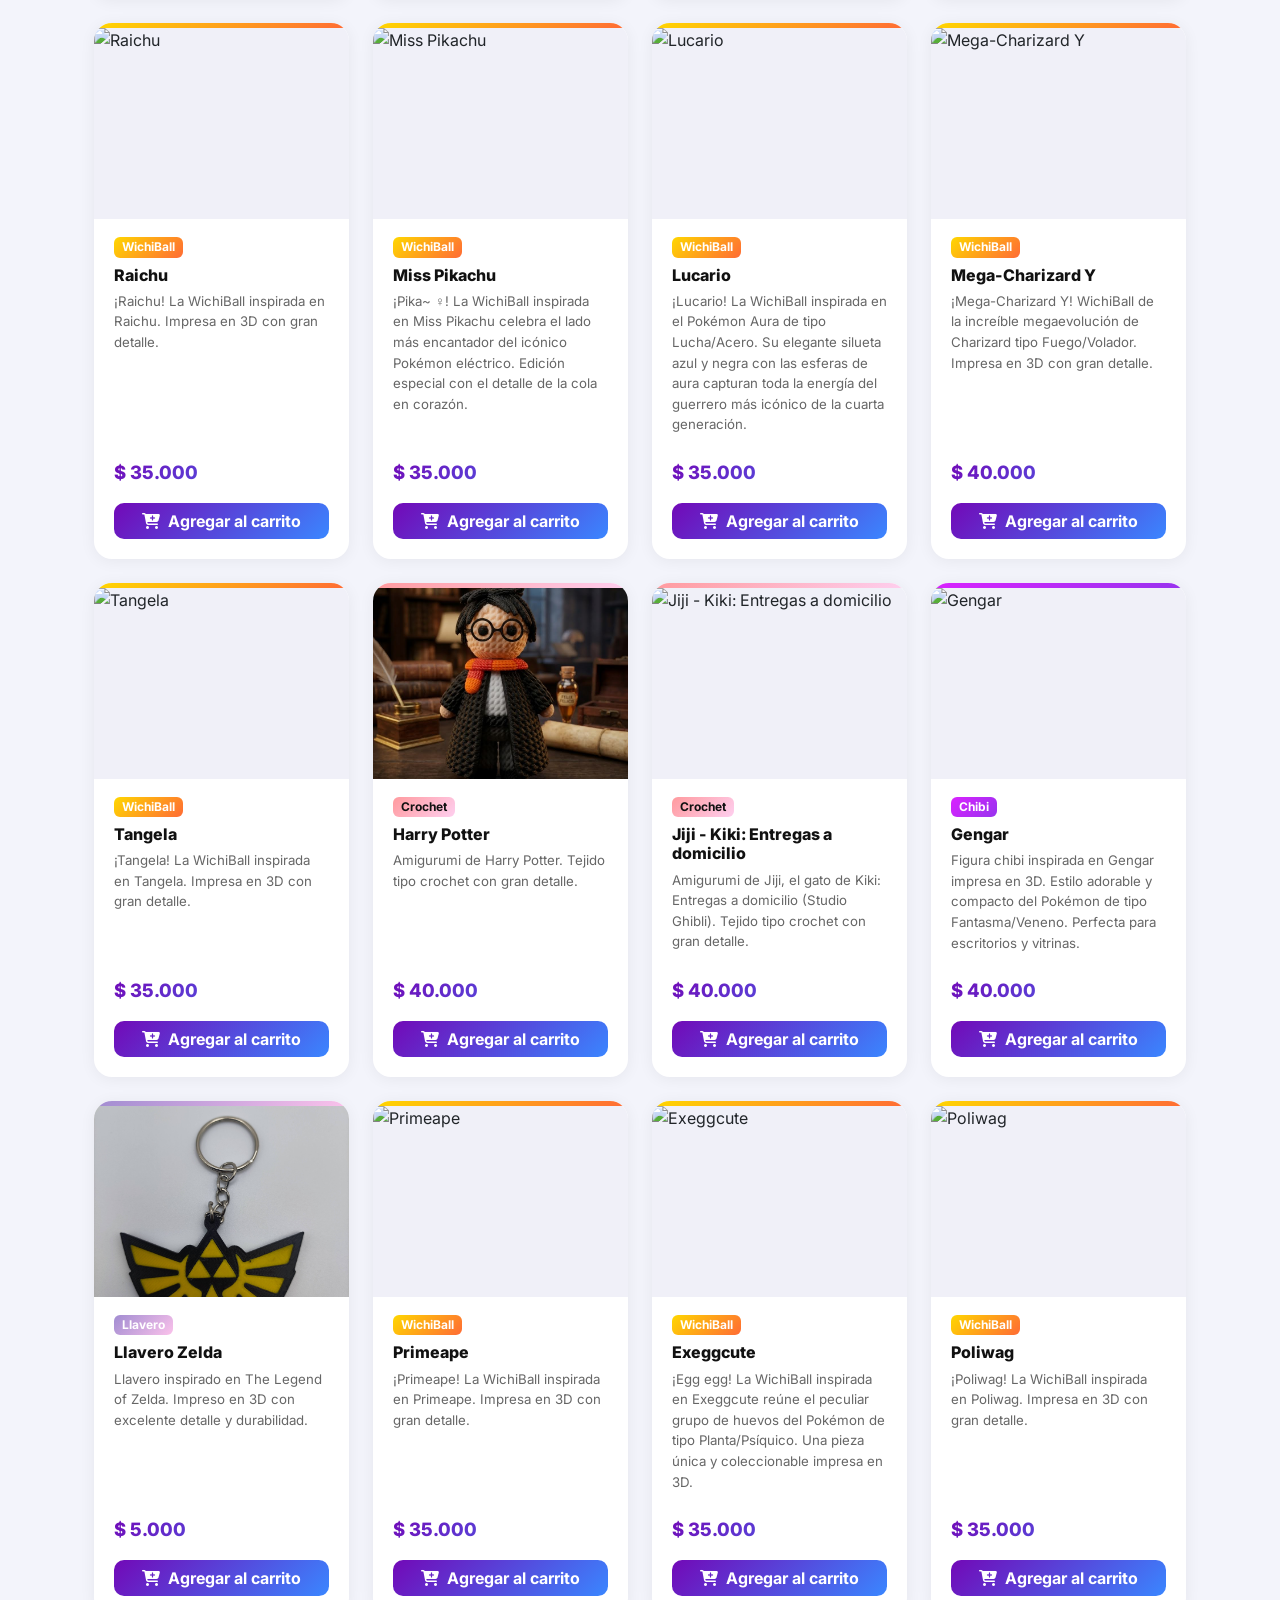
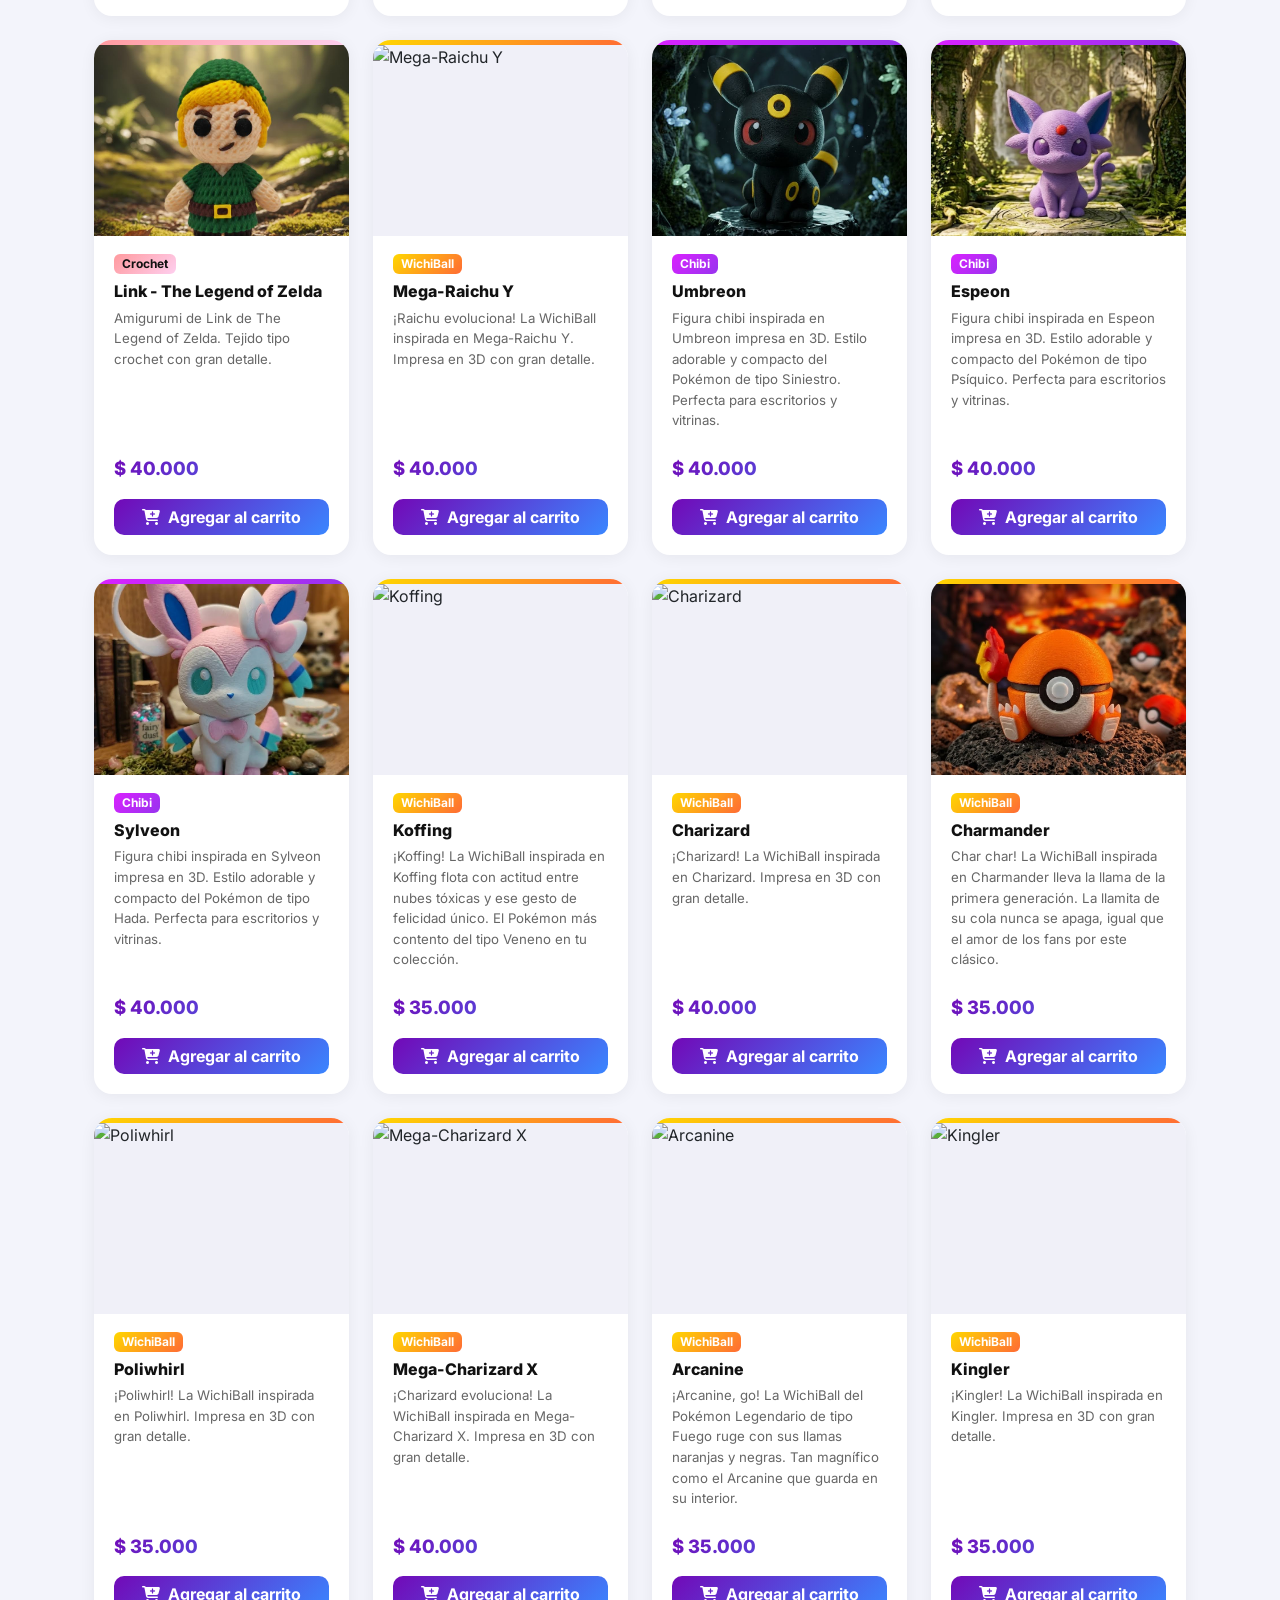
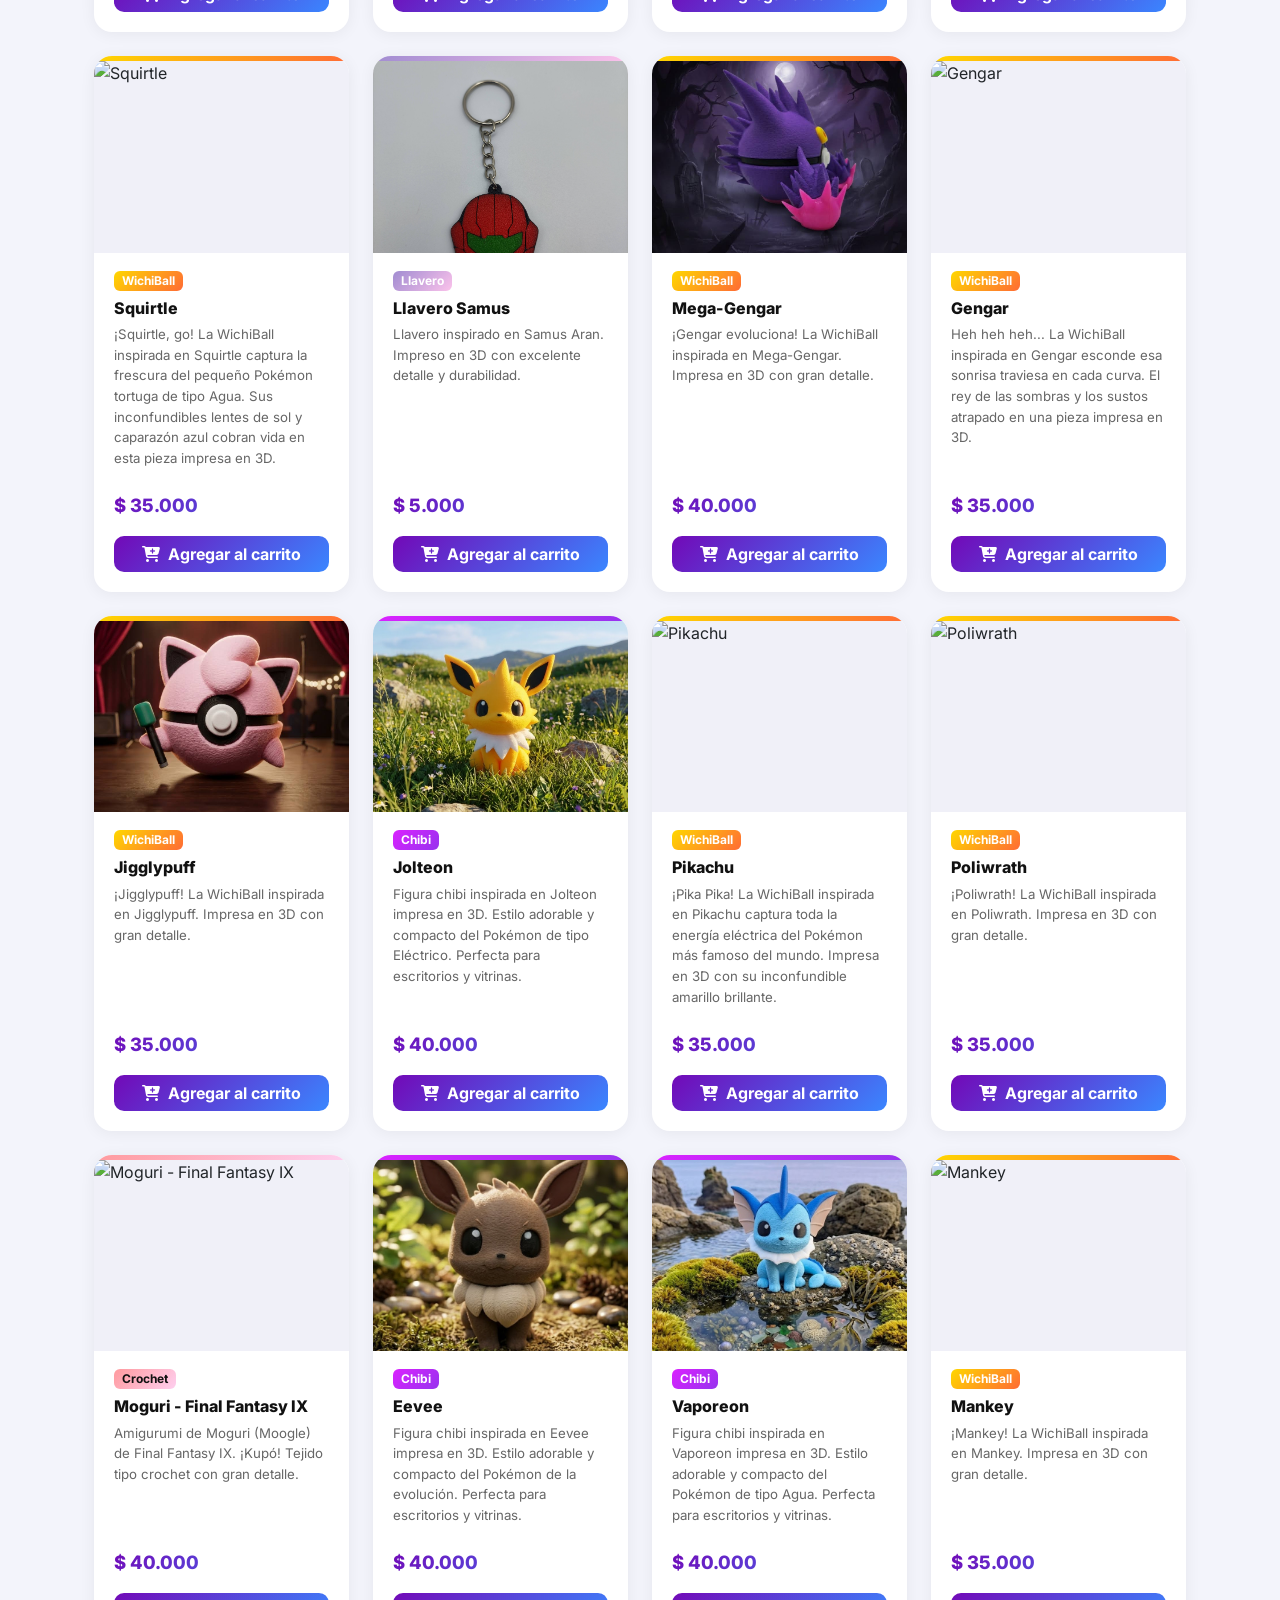
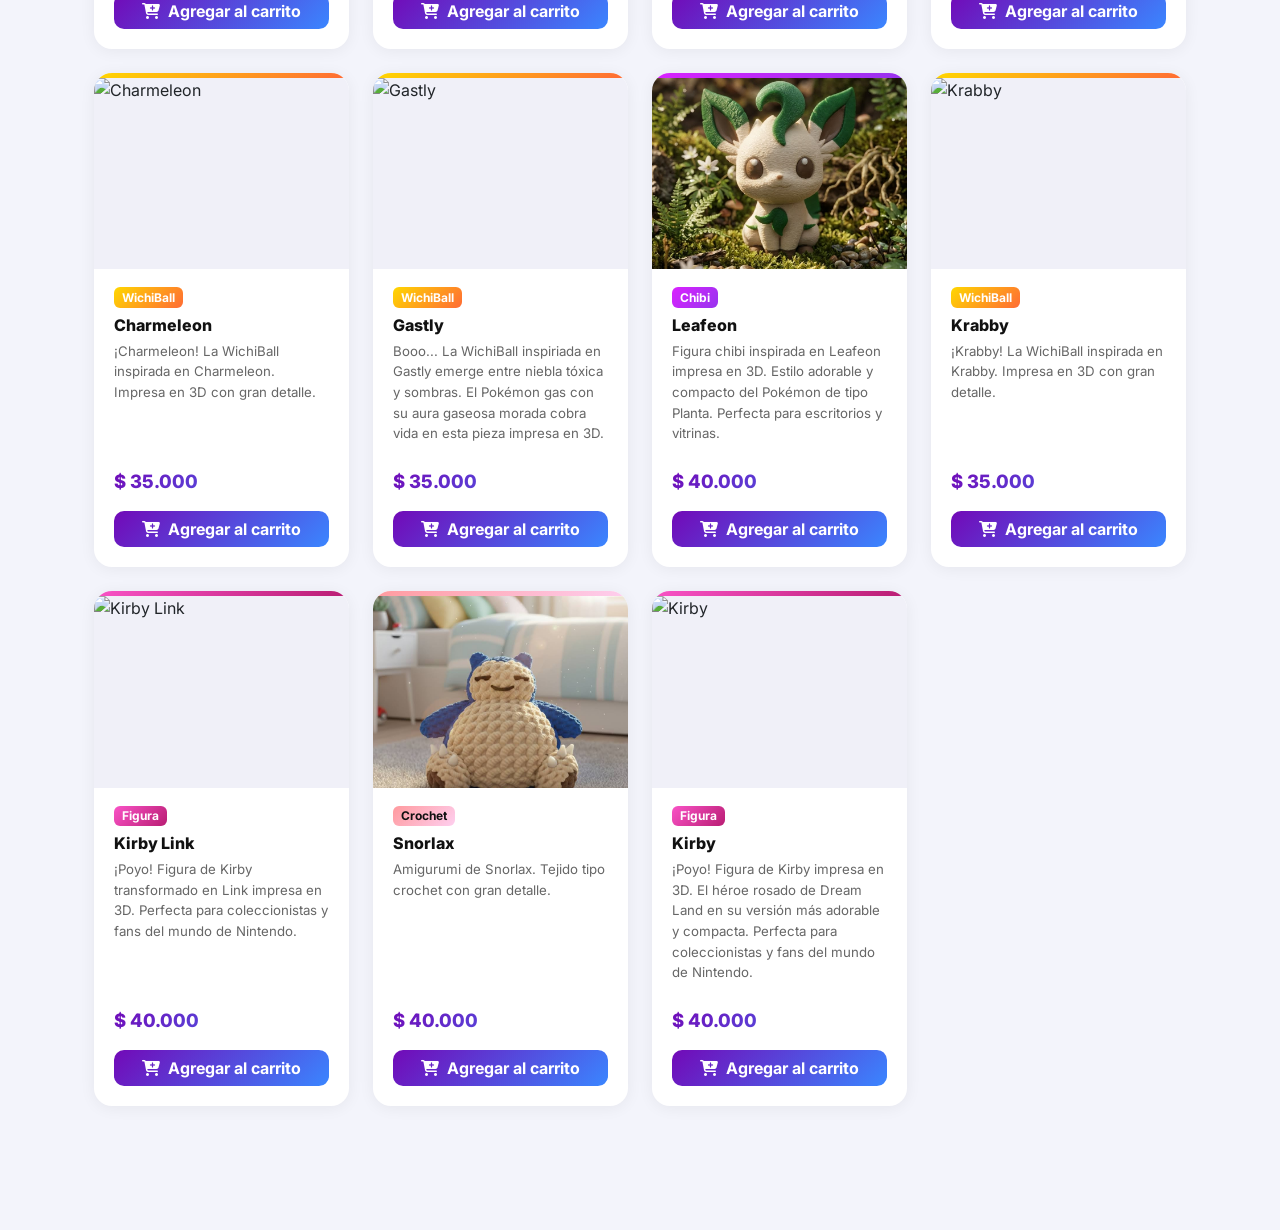
==== commit 539c792c: "feat: add theme-aware stylesheet and update order summary page structure" ====
--- a/order-summary.html
+++ b/order-summary.html
@@ -24,9 +24,6 @@
                 <i class="fas fa-arrow-left"></i> Volver al catálogo
             </button>
             <div class="spacer"></div>
-            <button class="btn btn-wa" onclick="sendCartToWA()">
-                <i class="fab fa-whatsapp"></i> Confirmar orden
-            </button>
             <button class="btn btn-print" onclick="window.print()">
                 <i class="fas fa-file-pdf"></i> Guardar / Imprimir PDF
             </button>
@@ -211,6 +208,17 @@
                         </div>
                     </div>
                 </div>
+            </div>
+
+            <!-- Confirm Button -->
+            <div class="invoice-section text-center border-0 pb-0">
+                <button class="btn px-5 py-3 shadow-lg fw-bold d-inline-flex align-items-center justify-content-center text-white" 
+                        style="background-color: var(--green-wa, #25D366); border: none; font-size: 1.2rem; border-radius: 12px; transition: transform 0.2s;"
+                        onmouseover="this.style.transform='scale(1.02)'"
+                        onmouseout="this.style.transform='scale(1)'"
+                        onclick="sendCartToWA()">
+                    <i class="fab fa-whatsapp me-2 fs-3"></i> Confirmar Orden
+                </button>
             </div>
 
             <!-- Footer -->
--- a/css/style.css
+++ b/css/style.css
@@ -771,6 +771,7 @@
     top: 0; right: 0;
     width: min(400px, 100vw);
     height: 100vh;
+    height: 100dvh;
     background: var(--bg-modal);
     z-index: 1300;
     display: flex;
@@ -828,15 +829,18 @@
 
 /* Cart content */
 .cart-content {
+    display: flex;
     flex: 1;
     flex-direction: column;
     overflow: hidden;
+    min-height: 0;
 }
 
 .cart-items {
     flex: 1;
     overflow-y: auto;
     padding: 12px 16px;
+    min-height: 0;
 }
 .cart-items::-webkit-scrollbar { width: 4px; }
 .cart-items::-webkit-scrollbar-track { background: transparent; }
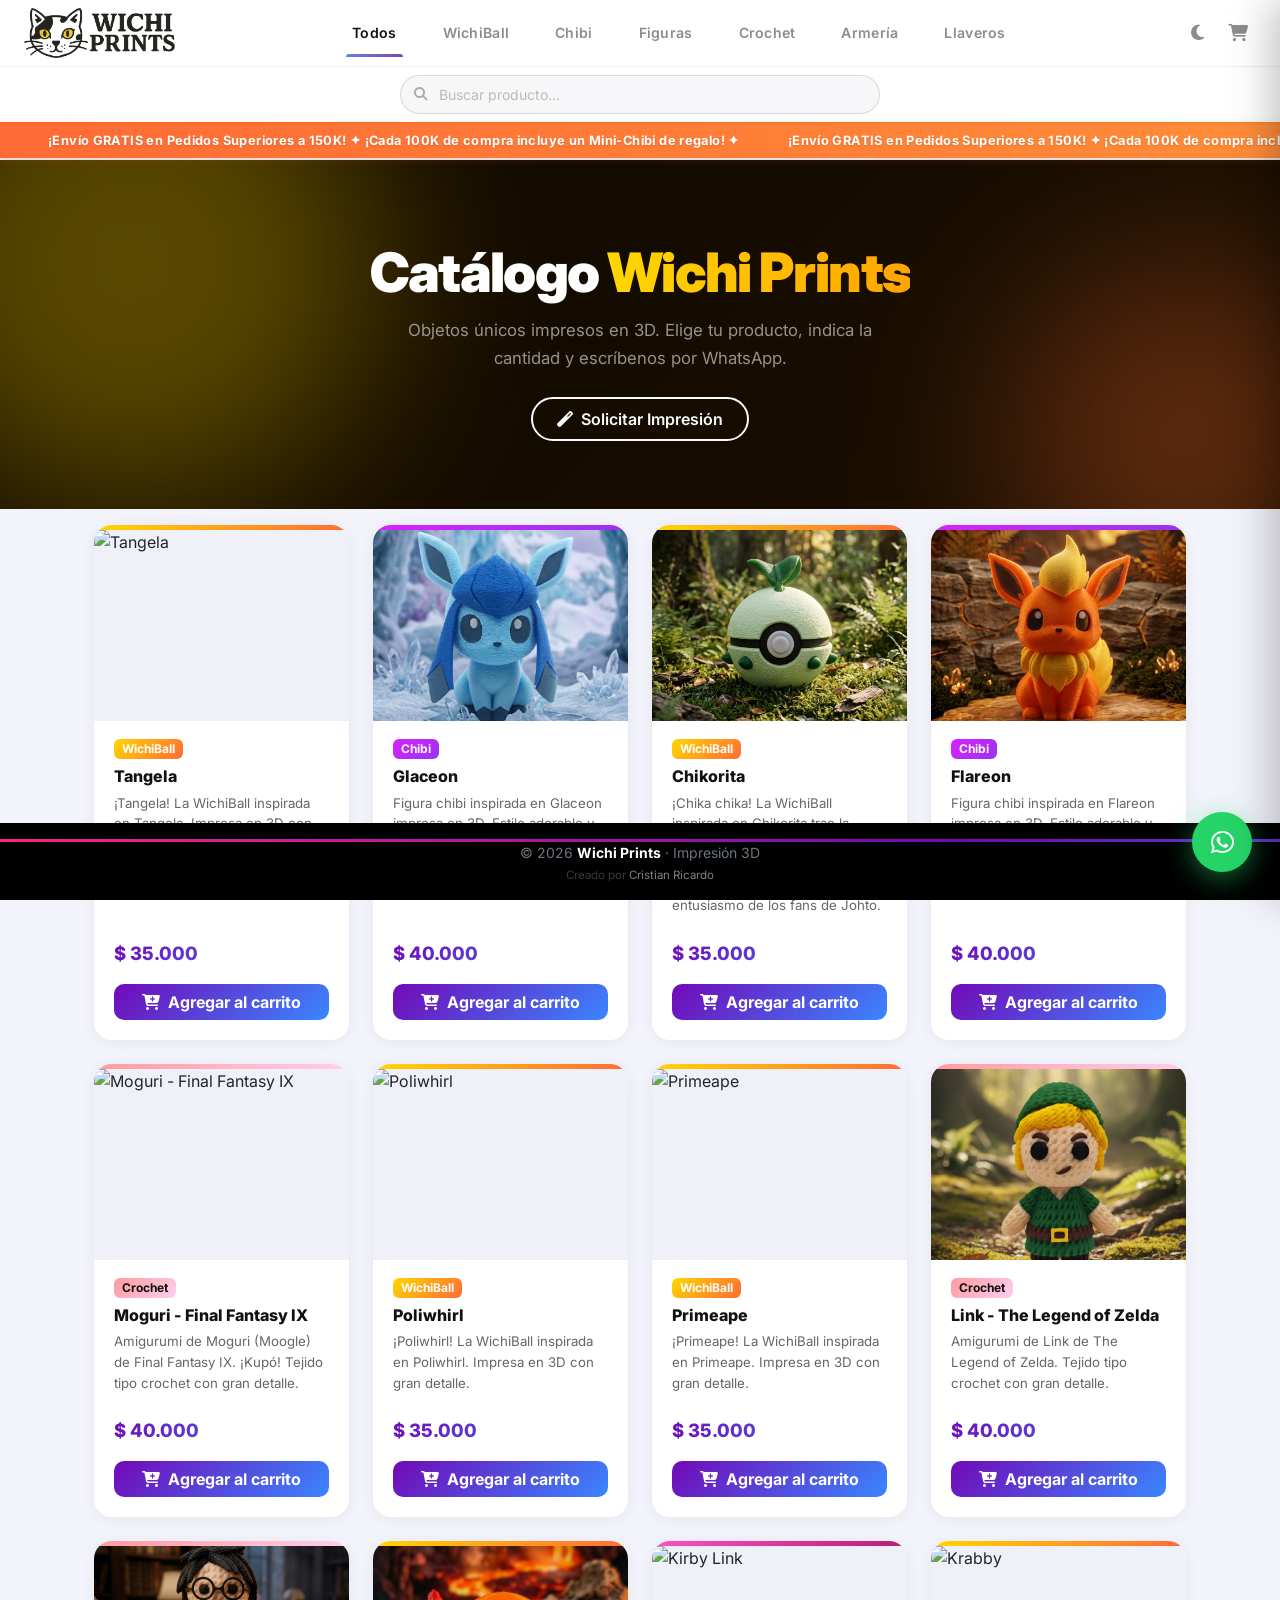
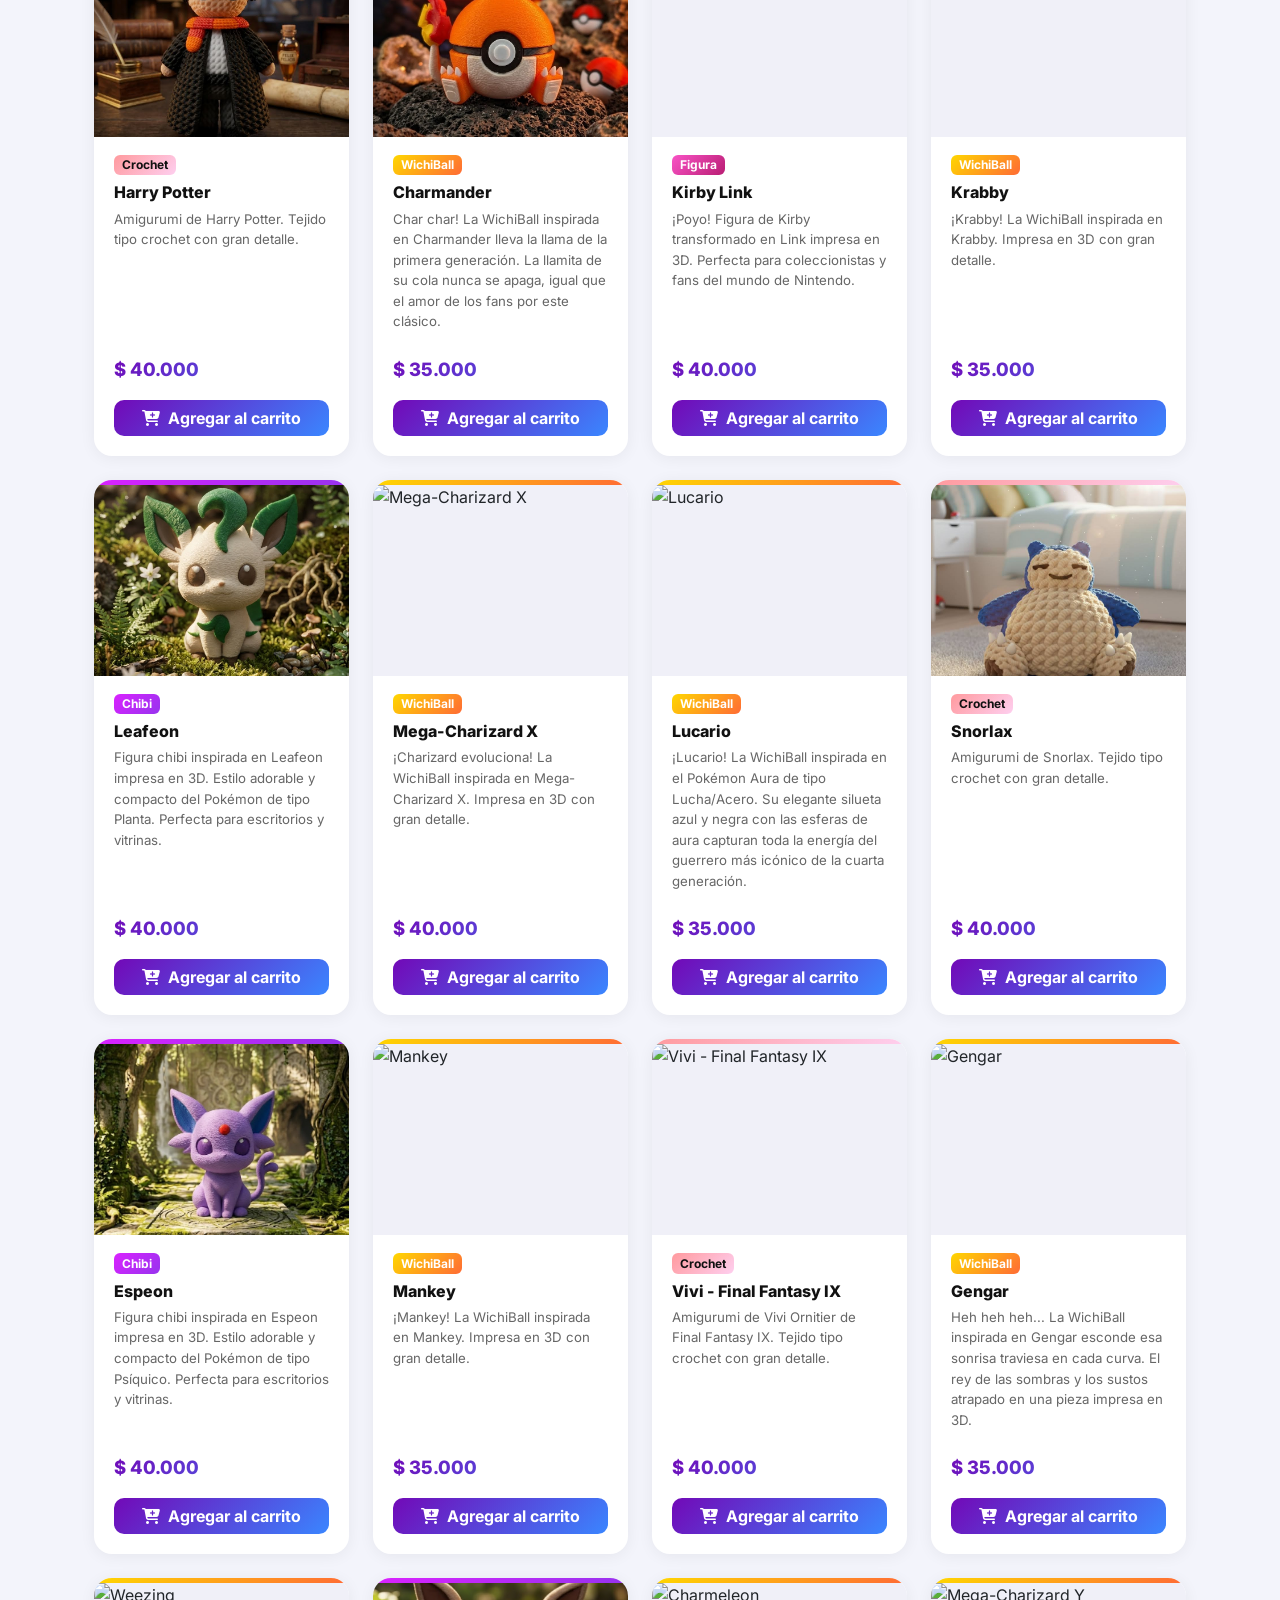
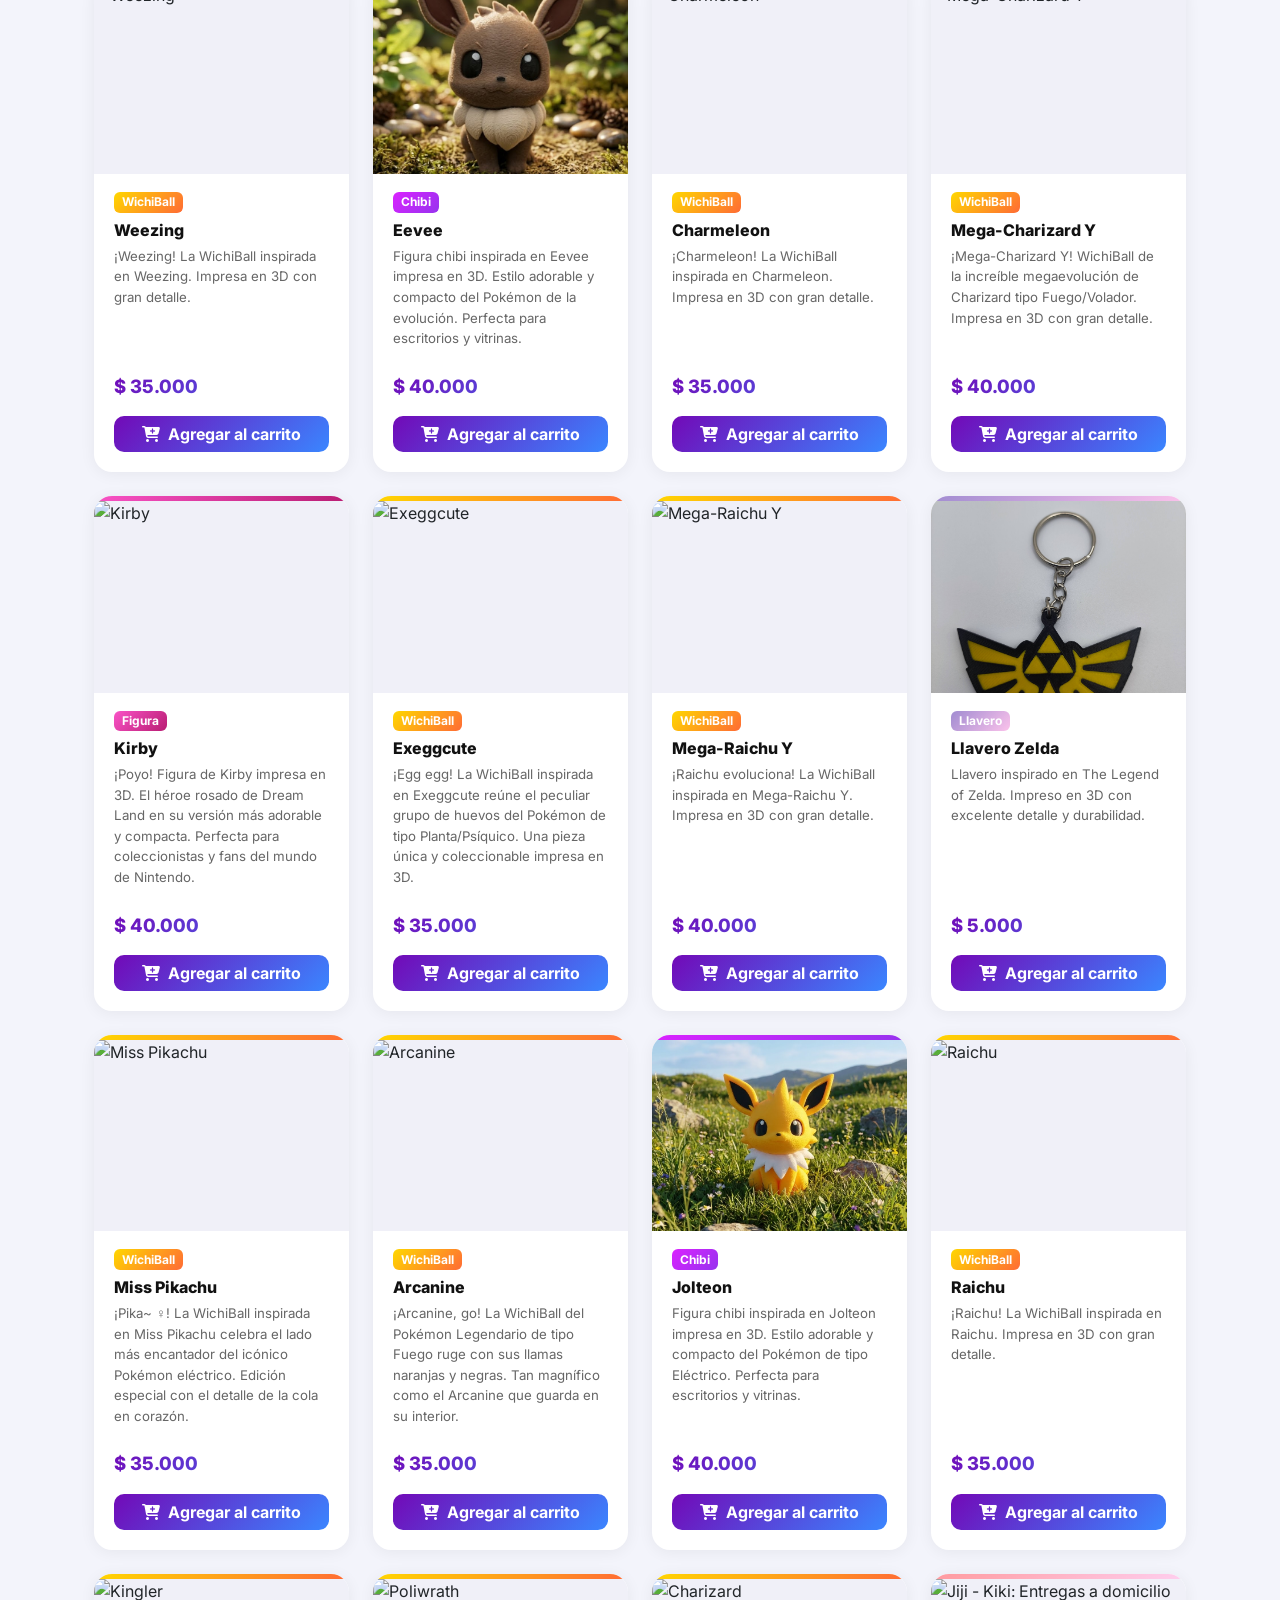
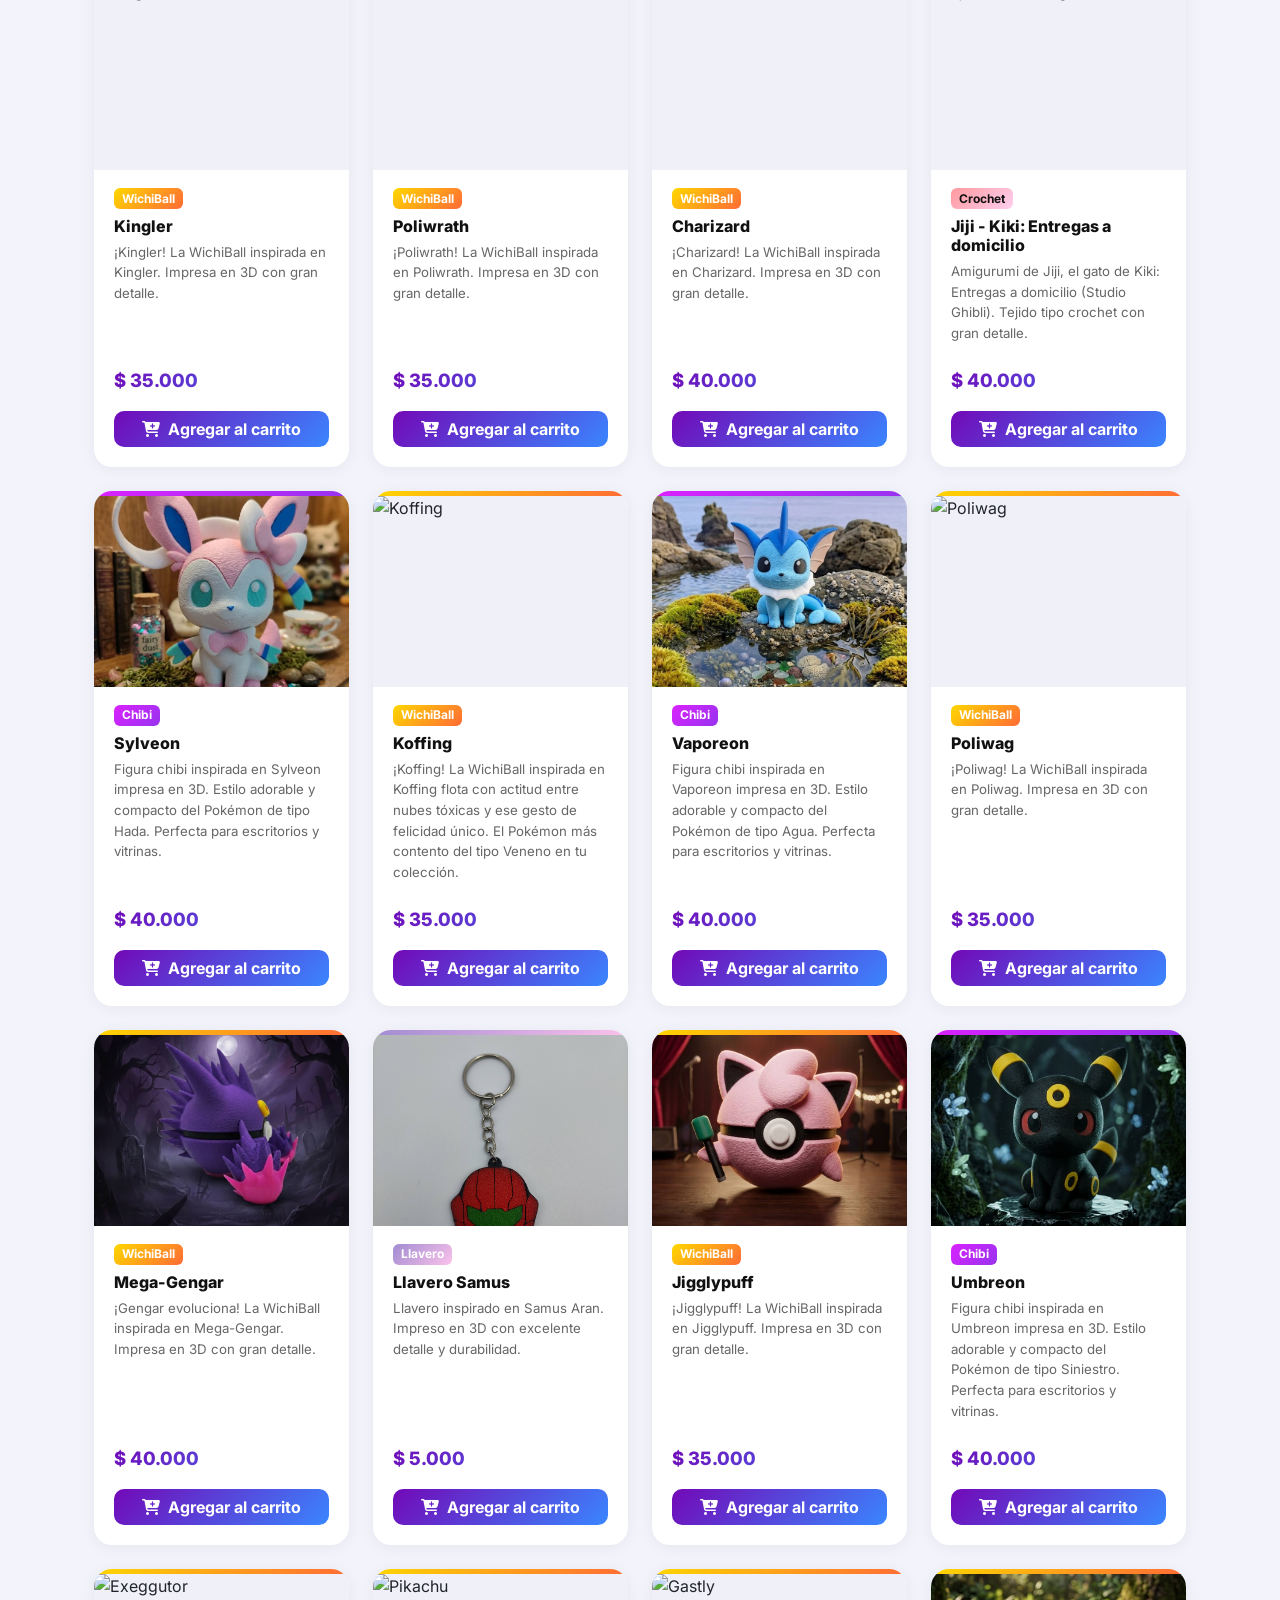
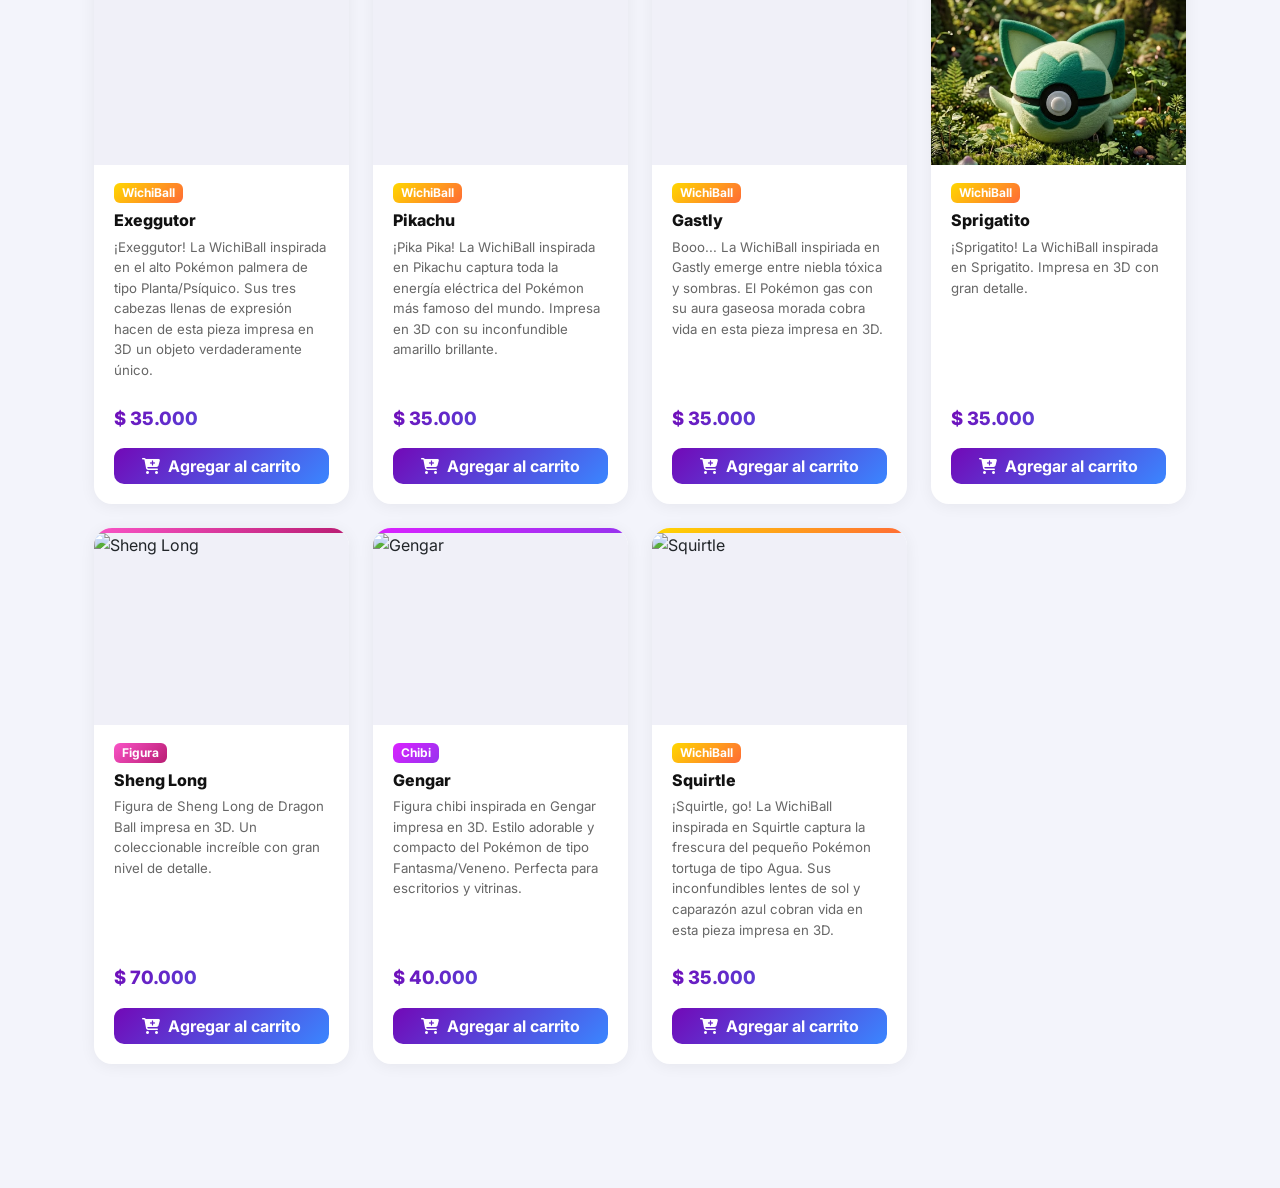
==== commit 4c957140: "feat: modularize cart and product modal logic with HTML sanitization and UI enhancements" ====
--- a/order-summary.html
+++ b/order-summary.html
@@ -238,8 +238,24 @@
             return p.toLocaleString('es-CO', { style: 'currency', currency: 'COP', maximumFractionDigits: 0 });
         }
 
-        const cart = JSON.parse(localStorage.getItem('wichiCart') || '[]');
-        if (cart.length === 0) window.location.href = 'index.html';
+        function escapeHTML(str) {
+            if (typeof str !== 'string') return str;
+            return str.replace(/[&<>'"]/g, tag => ({
+                '&': '&amp;', '<': '&lt;', '>': '&gt;', "'": '&#39;', '"': '&quot;'
+            }[tag] || tag));
+        }
+
+        let cart = [];
+        try {
+            cart = JSON.parse(localStorage.getItem('wichiCart') || '[]');
+            if (!Array.isArray(cart)) cart = [];
+        } catch (e) {
+            console.error('Error parsing wichiCart:', e);
+        }
+
+        if (cart.length === 0) {
+            window.location.href = 'index.html';
+        } else {
 
         // Date
         document.getElementById('invoiceDate').textContent = new Date().toLocaleDateString('es-CO', {
@@ -260,8 +276,8 @@
                     <div class="product-cell">
                         ${thumb}
                         <div>
-                            <div class="product-name">${item.title}</div>
-                            <div class="product-cat">${item.tag || item.category}</div>
+                            <div class="product-name">${escapeHTML(item.title)}</div>
+                            <div class="product-cat">${escapeHTML(item.tag || item.category)}</div>
                         </div>
                     </div>
                 </td>
@@ -324,7 +340,7 @@
                     btn.innerHTML = '<i class="fas fa-copy"></i> Copiar';
                     btn.classList.remove('copied');
                 }, 2200);
-            });
+            }).catch(err => console.error('Error al copiar', err));
         }
 
         // Send to WhatsApp
@@ -368,6 +384,7 @@
             
             window.open(`https://wa.me/${WA_NUMBER}?text=${encodeURIComponent(msg)}`, '_blank');
         }
+        } // end of else block for cart length check
     </script>
 </body>
 
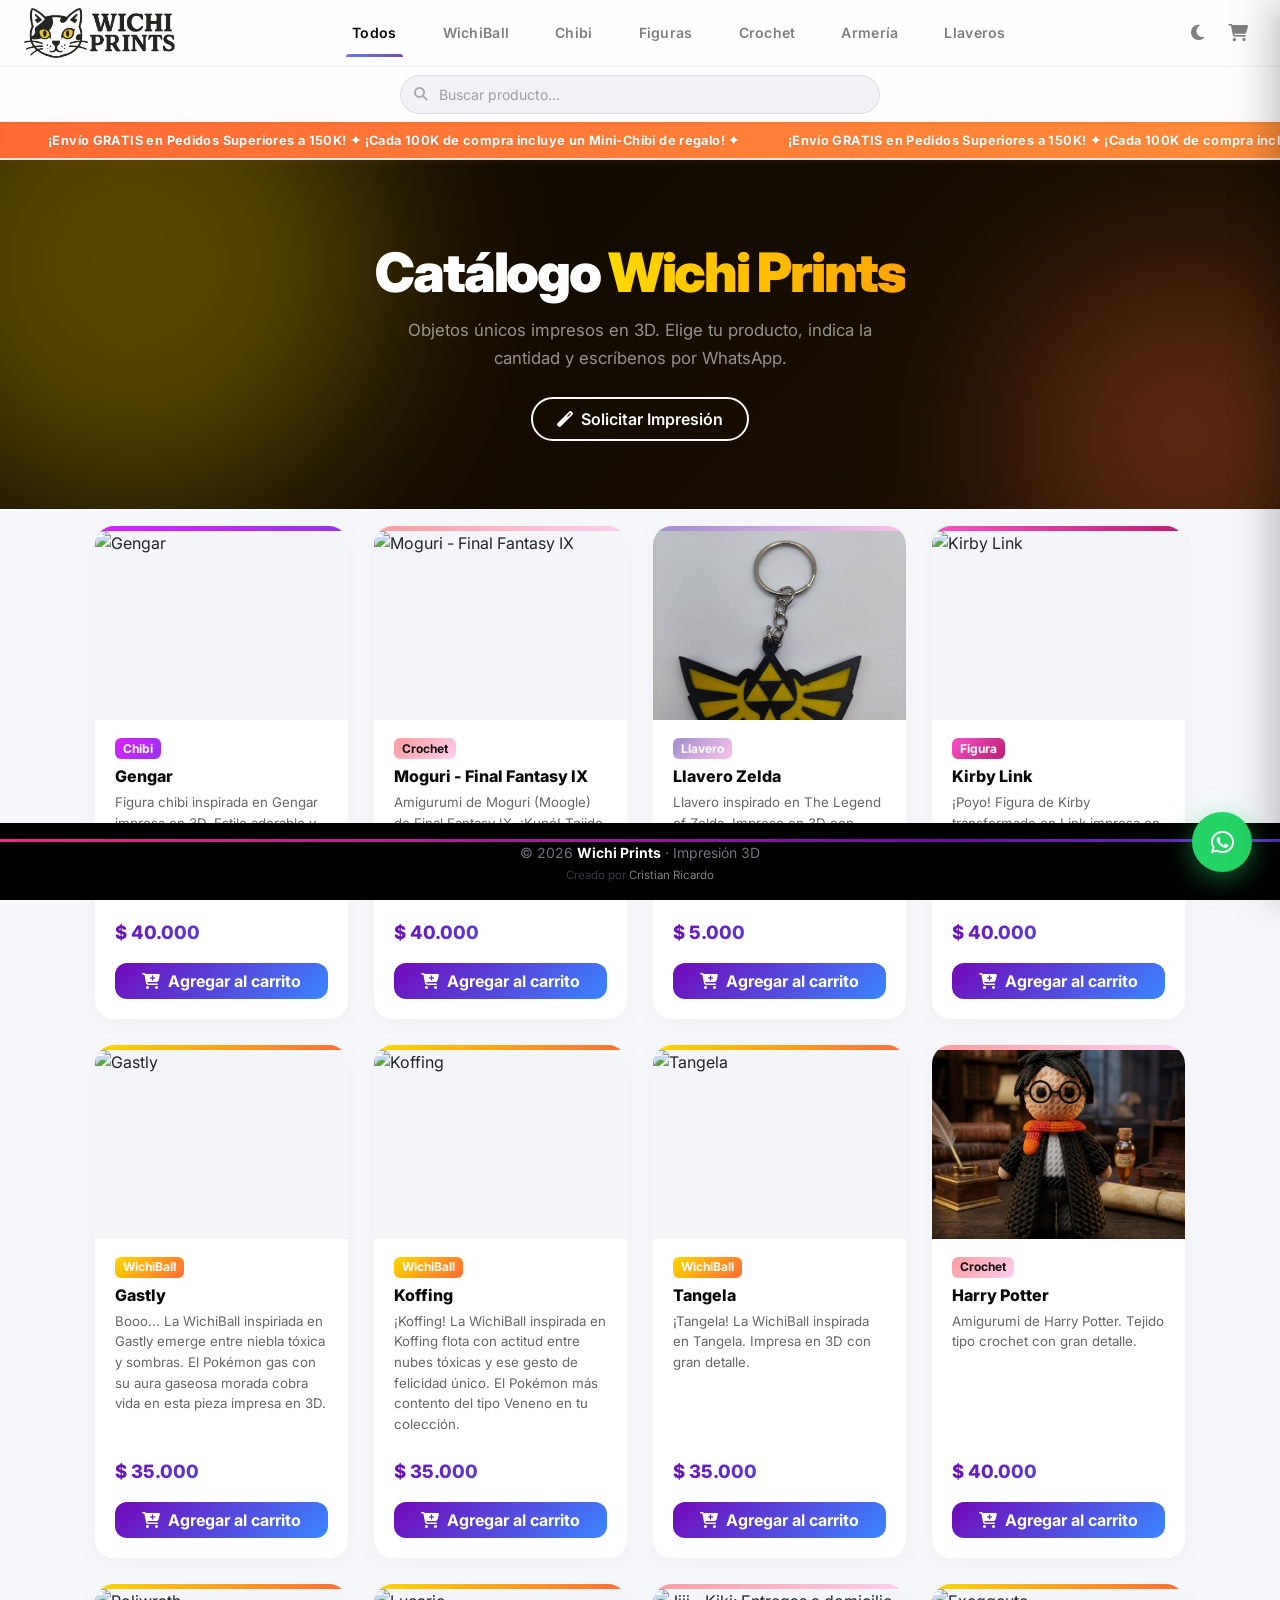
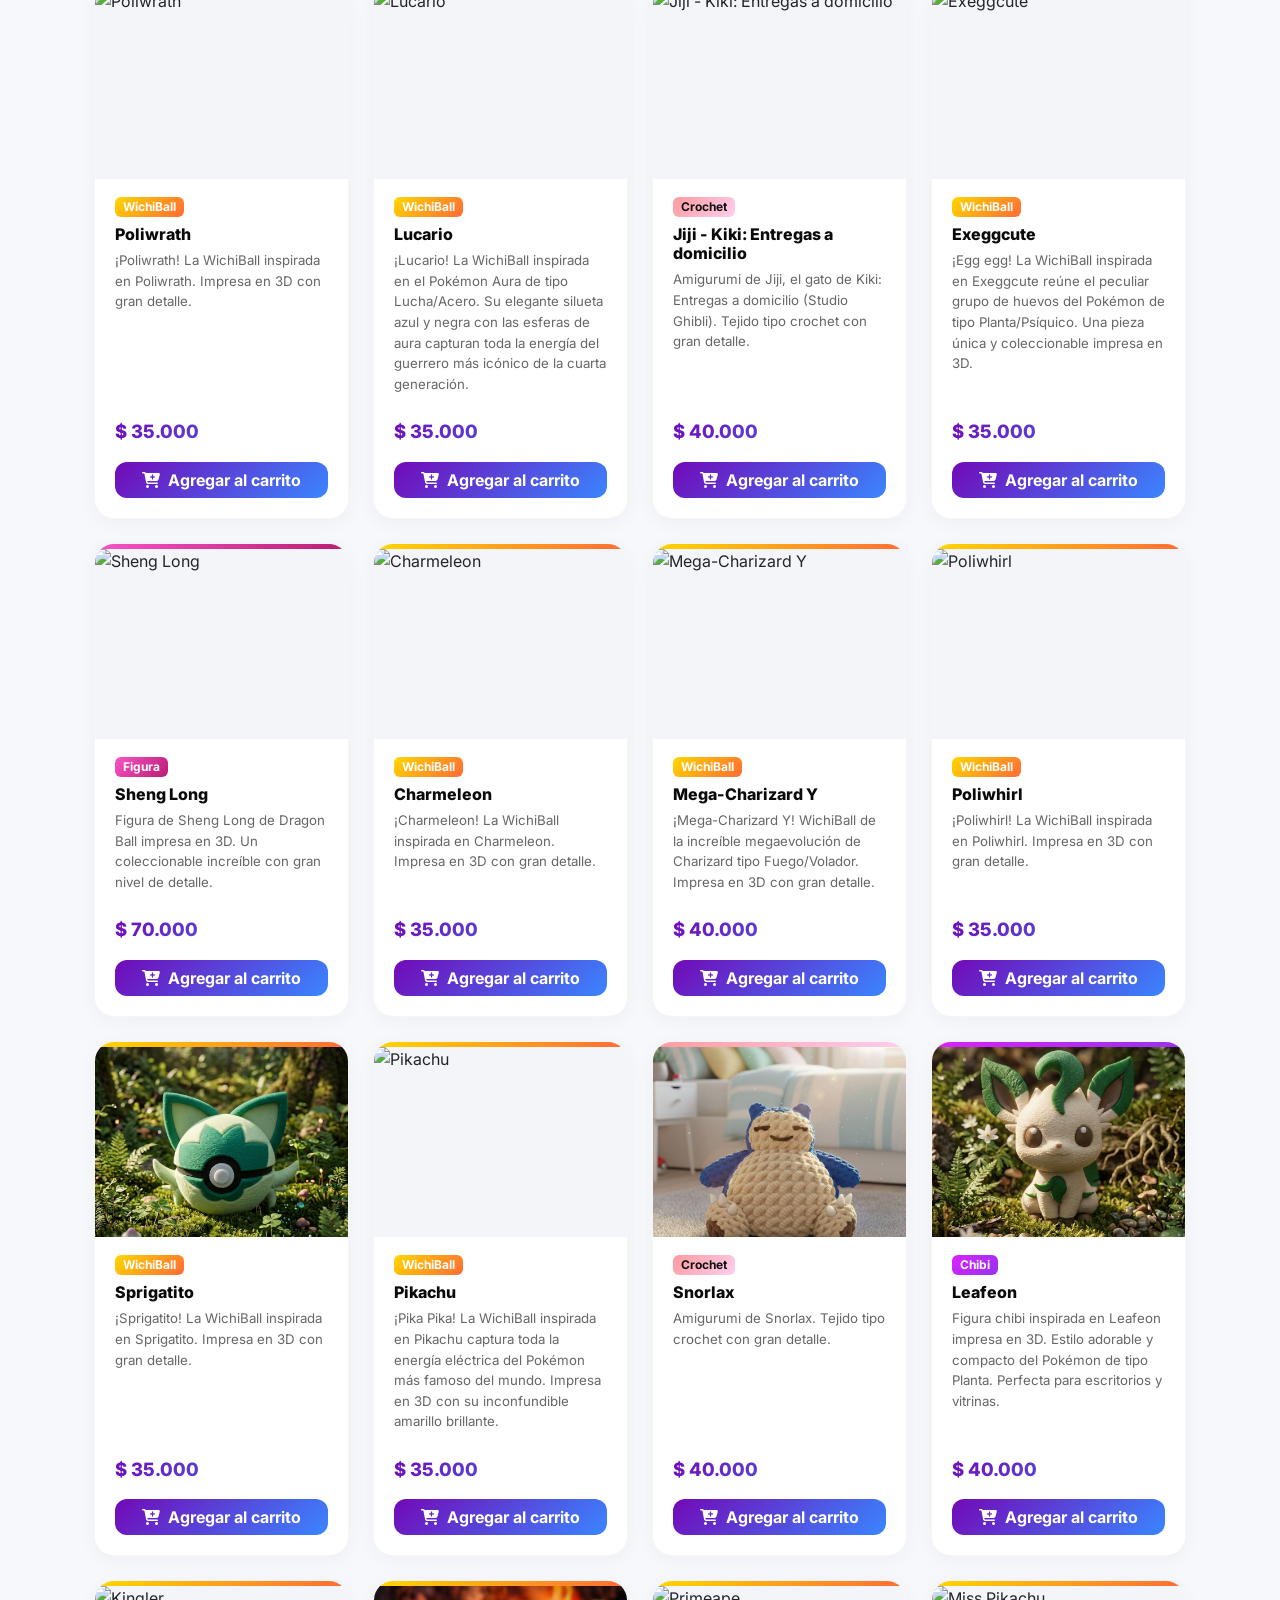
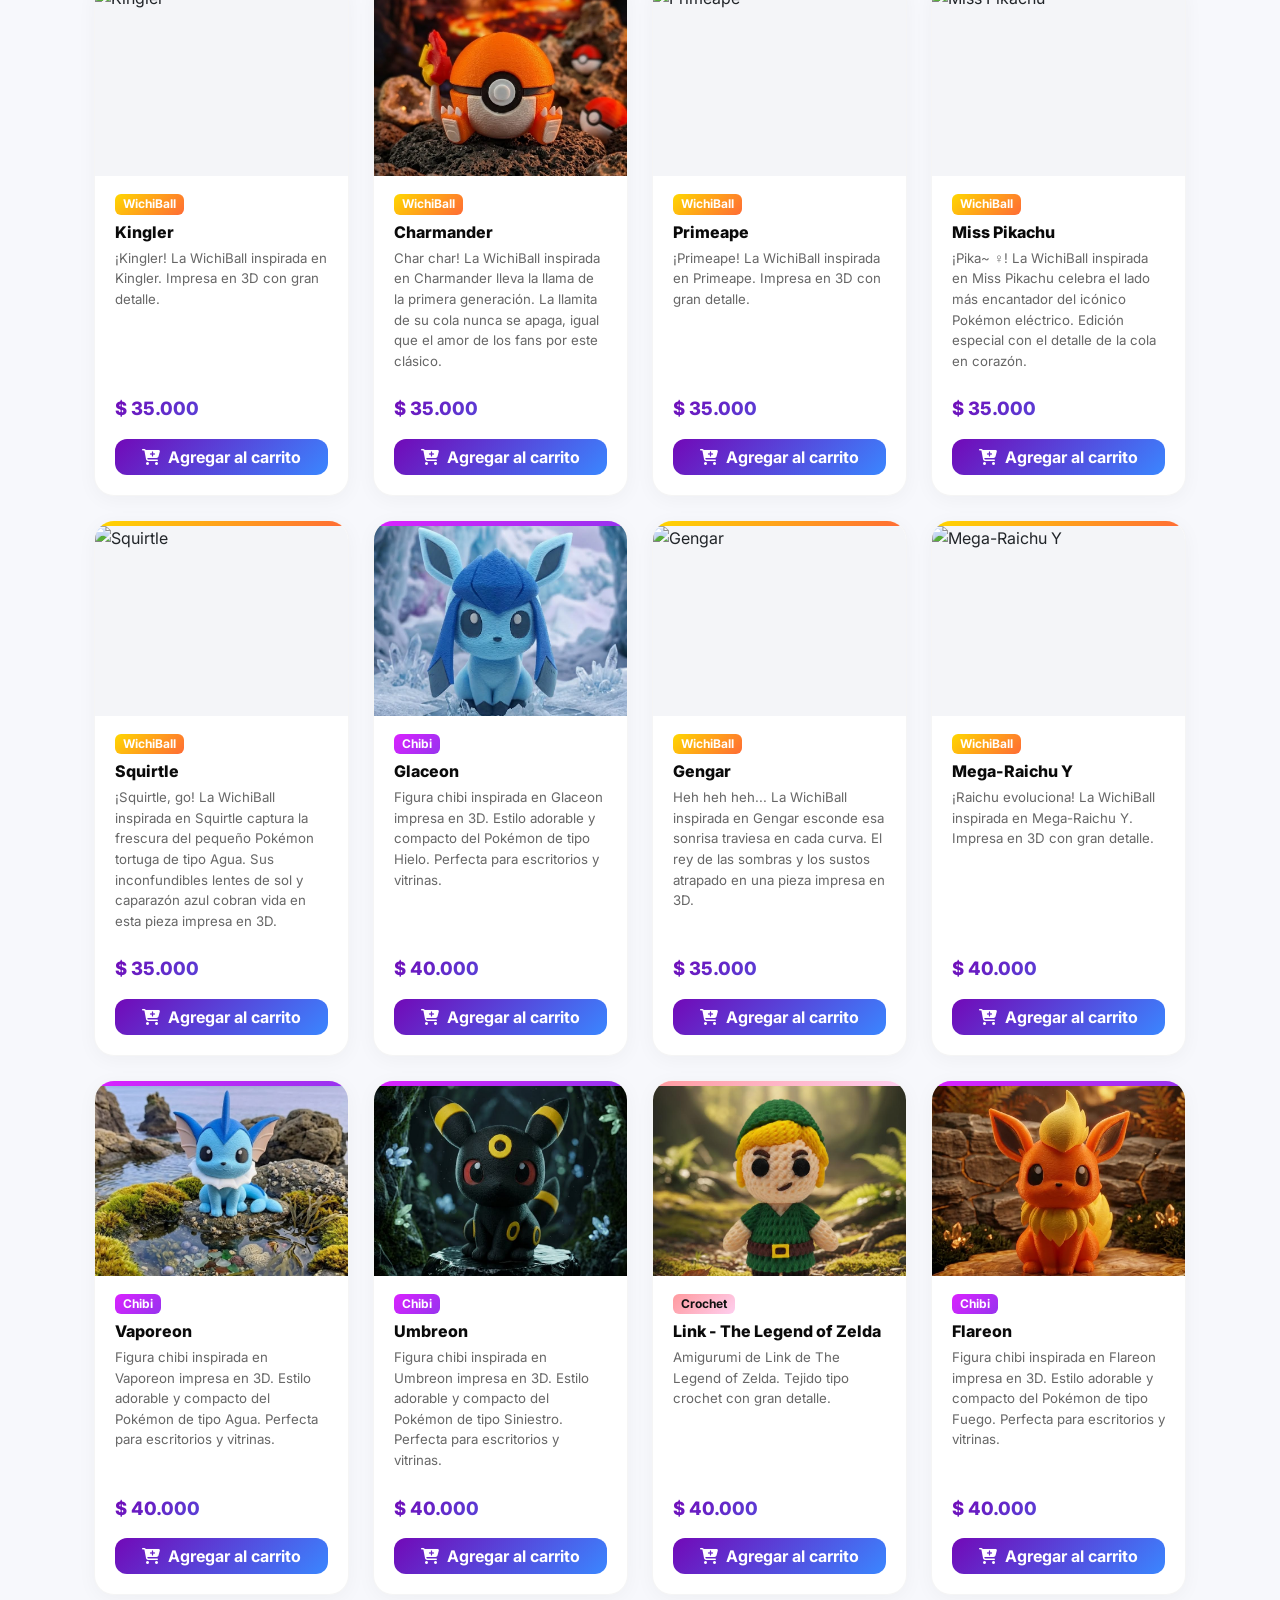
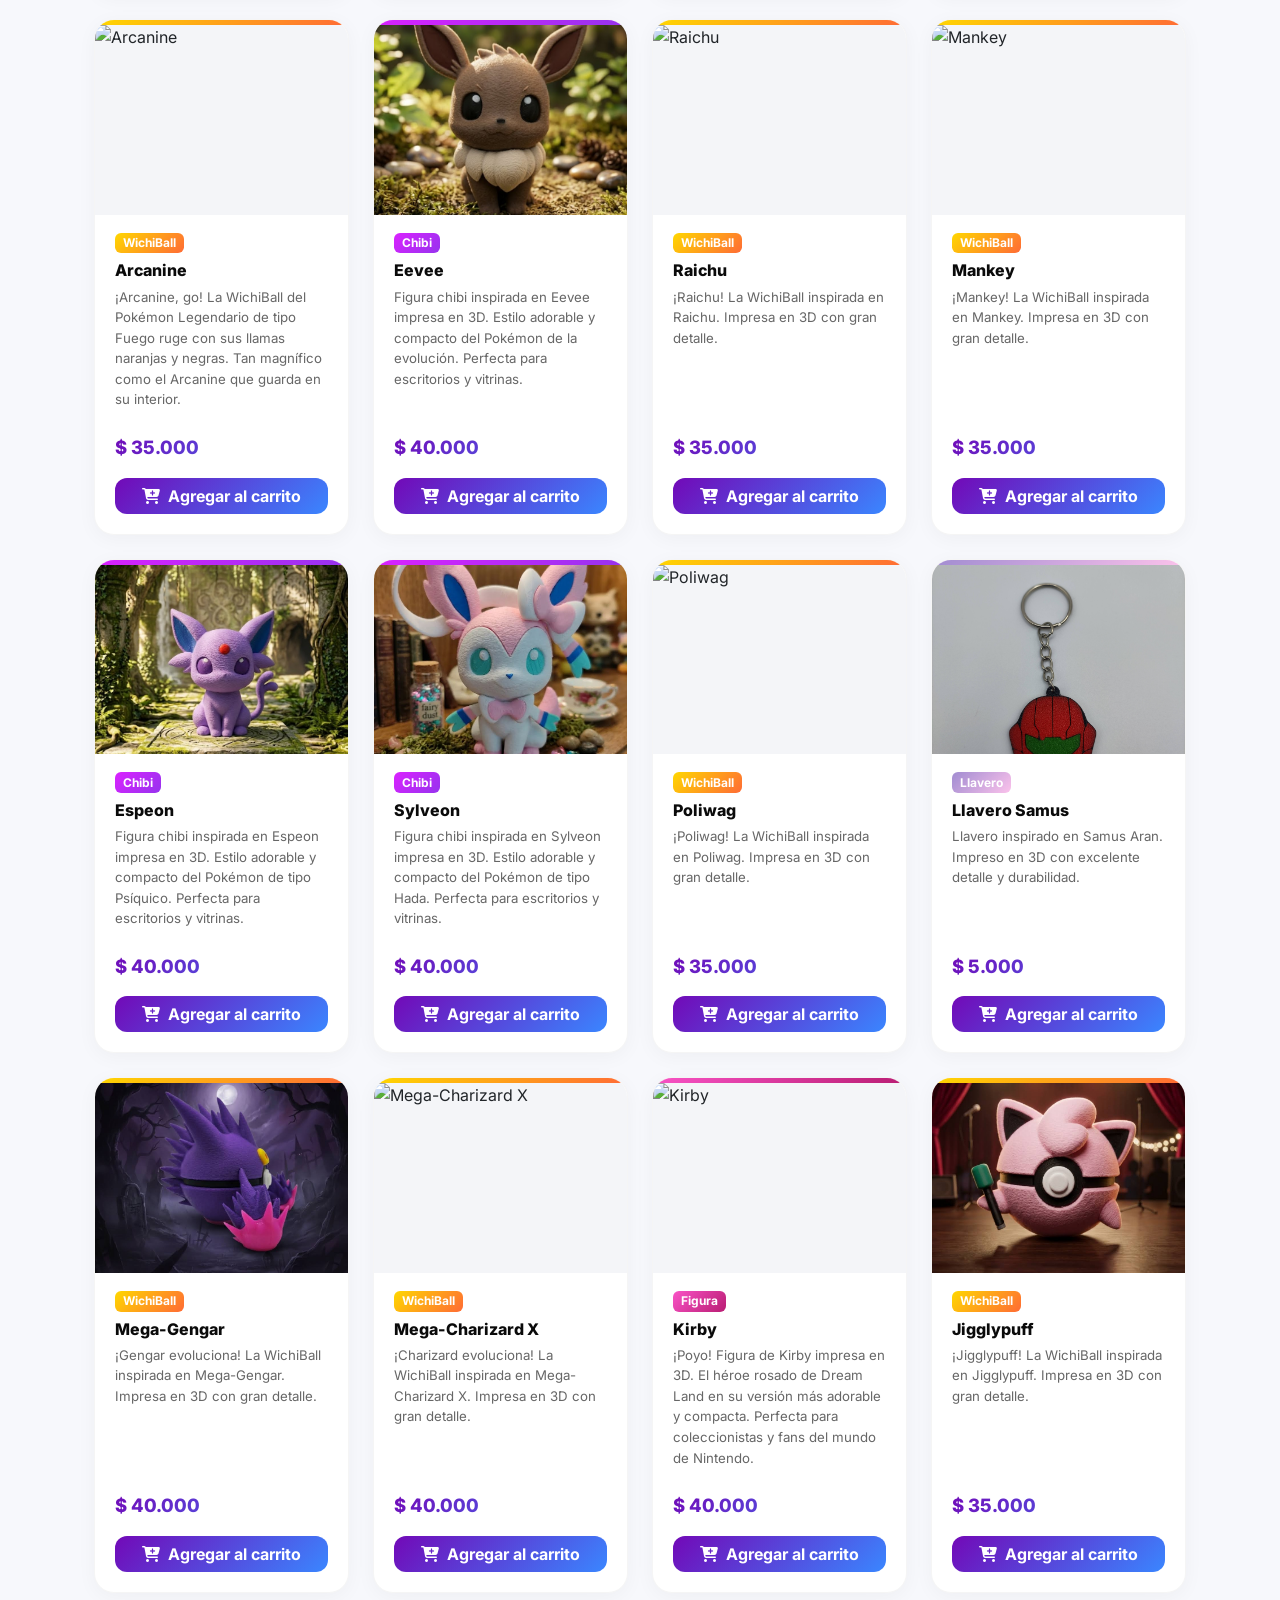
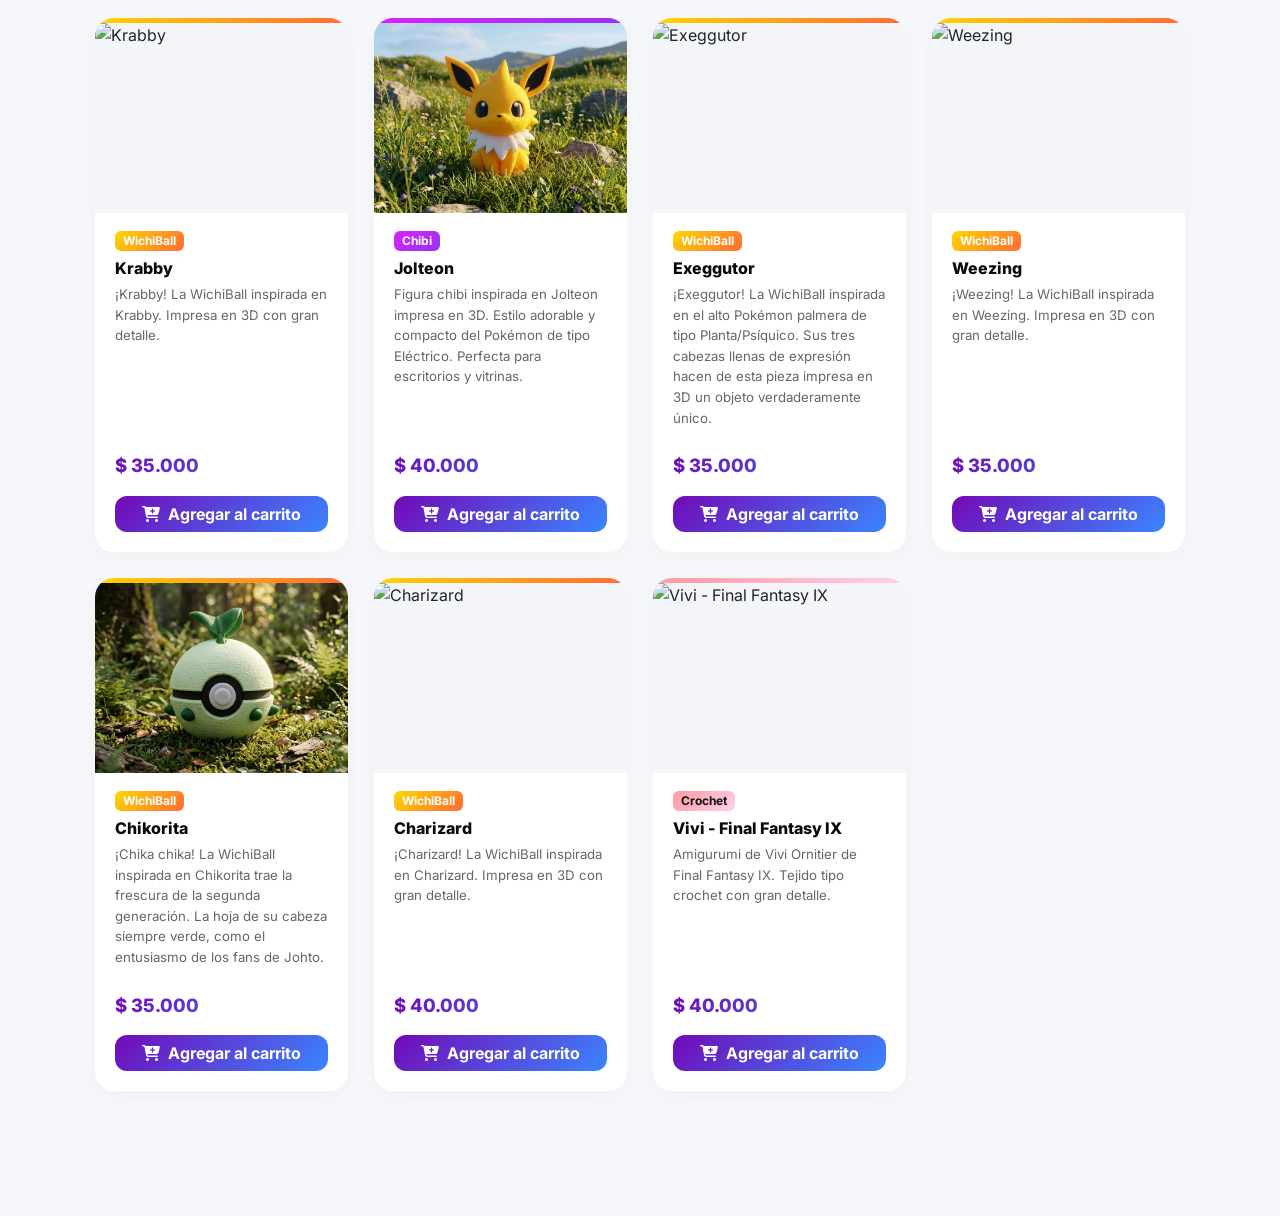
==== commit 9b885566: "refactor: extract order summary logic to a dedicated JavaScript file" ====
--- a/order-summary.html
+++ b/order-summary.html
@@ -231,161 +231,7 @@
     </div>
 
     <script src="js/data/products.js"></script>
-    <script>
-        const WA_NUMBER = '573332830125';
-
-        function formatPrice(p) {
-            return p.toLocaleString('es-CO', { style: 'currency', currency: 'COP', maximumFractionDigits: 0 });
-        }
-
-        function escapeHTML(str) {
-            if (typeof str !== 'string') return str;
-            return str.replace(/[&<>'"]/g, tag => ({
-                '&': '&amp;', '<': '&lt;', '>': '&gt;', "'": '&#39;', '"': '&quot;'
-            }[tag] || tag));
-        }
-
-        let cart = [];
-        try {
-            cart = JSON.parse(localStorage.getItem('wichiCart') || '[]');
-            if (!Array.isArray(cart)) cart = [];
-        } catch (e) {
-            console.error('Error parsing wichiCart:', e);
-        }
-
-        if (cart.length === 0) {
-            window.location.href = 'index.html';
-        } else {
-
-        // Date
-        document.getElementById('invoiceDate').textContent = new Date().toLocaleDateString('es-CO', {
-            weekday: 'long', year: 'numeric', month: 'long', day: 'numeric'
-        });
-
-        // Render items
-        let grandTotal = 0;
-        document.getElementById('invoiceItems').innerHTML = cart.map(item => {
-            const sub = (item.price || 0) * item.qty;
-            grandTotal += sub;
-            const thumb = item.images?.length
-                ? `<img class="product-thumb" src="${item.images[0]}" alt="${item.title}">`
-                : `<div class="product-icon">${item.icon || '🖨️'}</div>`;
-            return `
-            <tr>
-                <td>
-                    <div class="product-cell">
-                        ${thumb}
-                        <div>
-                            <div class="product-name">${escapeHTML(item.title)}</div>
-                            <div class="product-cat">${escapeHTML(item.tag || item.category)}</div>
-                        </div>
-                    </div>
-                </td>
-                <td><span class="qty-pill">× ${item.qty}</span></td>
-                <td class="td-price">${item.price != null ? formatPrice(item.price) : '—'}</td>
-                <td class="td-subtotal">${item.price != null ? formatPrice(sub) : '—'}</td>
-            </tr>`;
-        }).join('');
-
-        // Discount logic
-        let discountPct = 0;
-        if (grandTotal >= 300000) discountPct = 10;
-        else if (grandTotal >= 200000) discountPct = 5;
-
-        const discountAmount = Math.round(grandTotal * discountPct / 100);
-        let finalTotal = grandTotal - discountAmount;
-
-        // Shipping logic
-        let totalQty = cart.reduce((acc, item) => acc + item.qty, 0);
-        let shippingCost = 0;
-        let shippingText = '';
-
-        if (finalTotal >= 150000) {
-            shippingCost = 0;
-            shippingText = 'Gratis';
-        } else {
-            shippingCost = 22000;
-            shippingText = formatPrice(shippingCost);
-        }
-
-        finalTotal += shippingCost;
-
-        if (discountPct > 0 || shippingCost >= 0) {
-            document.getElementById('subtotalLine').style.display = 'flex';
-            document.getElementById('invoiceSubtotal').textContent = formatPrice(grandTotal);
-            document.getElementById('totalLabel').textContent = 'Total a pagar';
-        }
-
-        if (discountPct > 0) {
-            document.getElementById('discountBanner').style.display = 'inline-flex';
-            document.getElementById('discountBannerText').textContent =
-                `¡Descuento del ${discountPct}% aplicado automáticamente!`;
-            document.getElementById('discountLine').style.display = 'flex';
-            document.getElementById('discountLineLabel').textContent = `Descuento ${discountPct}%`;
-            document.getElementById('discountLineAmount').textContent = `− ${formatPrice(discountAmount)}`;
-        }
-
-        document.getElementById('shippingLine').style.display = 'flex';
-        document.getElementById('shippingLineAmount').textContent = shippingText;
-
-        document.getElementById('invoiceTotal').textContent = formatPrice(finalTotal);
-
-        // Copy phone
-        function copyPhone() {
-            navigator.clipboard.writeText('3004443567').then(() => {
-                const btn = document.getElementById('copyBtn');
-                btn.innerHTML = '<i class="fas fa-check"></i> ¡Copiado!';
-                btn.classList.add('copied');
-                setTimeout(() => {
-                    btn.innerHTML = '<i class="fas fa-copy"></i> Copiar';
-                    btn.classList.remove('copied');
-                }, 2200);
-            }).catch(err => console.error('Error al copiar', err));
-        }
-
-        // Send to WhatsApp
-        function sendCartToWA() {
-            const name = document.getElementById('userName').value.trim();
-            const docType = document.getElementById('userDocType').value;
-            const docId = document.getElementById('userDocId').value.trim();
-            const phone = document.getElementById('userPhone').value.trim();
-            const email = document.getElementById('userEmail').value.trim();
-            const address = document.getElementById('userAddress').value.trim();
-            const dept = document.getElementById('userDept').value.trim();
-            const city = document.getElementById('userCity').value.trim();
-
-            if (!name || !docId || !phone || !email || !address || !dept || !city) {
-                alert("Por favor, completa todos los datos de envío y facturación antes de confirmar.");
-                return;
-            }
-
-            let msg = `Hola Wichi Prints! 👋\n\nAquí tienes los datos de mi pedido:\n\n`;
-            msg += `👤 *DATOS DEL CLIENTE*\n`;
-            msg += `- Nombre: ${name}\n`;
-            msg += `- Documento: ${docType} ${docId}\n`;
-            msg += `- Celular: ${phone}\n`;
-            msg += `- Correo: ${email}\n`;
-            msg += `- Dirección: ${address}\n`;
-            msg += `- Ciudad/Depto: ${city}, ${dept}\n\n`;
-
-            msg += `🛒 *DETALLE DEL PEDIDO*\n`;
-            cart.forEach((item, i) => {
-                msg += `${i + 1}. 🖨️ *${item.title}*\n   🔢 Cantidad: *${item.qty}*`;
-                if (item.price != null) msg += `\n   💰 Subtotal: *${formatPrice(item.price * item.qty)}*`;
-                msg += '\n\n';
-            });
-            if (discountPct > 0) {
-                msg += `🏷️ *Descuento ${discountPct}%: − ${formatPrice(discountAmount)}*\n`;
-            }
-            if (shippingText) {
-                msg += `🚚 *Envío: ${shippingText}*\n`;
-            }
-            msg += `💳 *TOTAL A PAGAR: ${formatPrice(finalTotal)}*\n\n¿Me pueden confirmar disponibilidad y tiempo de entrega? 😊`;
-            
-            window.open(`https://wa.me/${WA_NUMBER}?text=${encodeURIComponent(msg)}`, '_blank');
-        }
-        } // end of else block for cart length check
-    </script>
+    <script src="js/order-summary.js"></script>
 </body>
 
 </html>
--- a/css/style.css
+++ b/css/style.css
@@ -4,7 +4,7 @@
 :root {
     --green-wa:      #25D366;
     --green-wa-dark: #128C7E;
-    --tr:            0.25s ease;
+    --tr:            0.25s cubic-bezier(0.4, 0, 0.2, 1);
 
     --c-all:          linear-gradient(135deg, #667eea, #764ba2);
     --c-pokemon:      linear-gradient(135deg, #FFD700, #FF6B35);
@@ -18,58 +18,64 @@
     --c-armeria:      linear-gradient(135deg, #ff0844, #ffb199);
 
     /* Theme tokens – light */
-    --bg-body:              #f3f4fb;
-    --bg-header:            #fff;
-    --bg-card:              #fff;
-    --bg-input:             #f7f7f9;
-    --bg-input-focus:       #fff;
-    --bg-qty-btn:           #f9fafb;
-    --bg-qty-hover:         #e5e7eb;
-    --bg-gallery:           #f0f0f8;
-    --bg-modal:             #fff;
-    --bg-mobile-active:     rgba(0,0,0,0.05);
-    --text-primary:         #111;
-    --text-muted:           #666;
-    --text-nav:             rgba(0,0,0,0.45);
-    --text-nav-active:      #111;
-    --text-placeholder:     #ccc;
-    --text-search-ph:       #bbb;
-    --text-empty:           #aaa;
-    --border-header:        rgba(0,0,0,0.08);
-    --border-nav:           rgba(0,0,0,0.06);
-    --border-search:        rgba(0,0,0,0.12);
-    --border-qty:           #e5e7eb;
-    --shadow-card:          0 2px 16px rgba(0,0,0,0.06);
-    --shadow-card-hover:    0 20px 50px rgba(0,0,0,0.13);
+    --bg-body:              #f7f8fc;
+    --bg-header:            rgba(255, 255, 255, 0.85);
+    --bg-card:              #ffffff;
+    --bg-input:             #f0f2f5;
+    --bg-input-focus:       #ffffff;
+    --bg-qty-btn:           #f4f5f8;
+    --bg-qty-hover:         #e2e4e9;
+    --bg-gallery:           #f4f5f8;
+    --bg-modal:             #ffffff;
+    --bg-mobile-active:     rgba(0,0,0,0.04);
+    --text-primary:         #0a0a0a;
+    --text-muted:           #666666;
+    --text-nav:             rgba(0,0,0,0.5);
+    --text-nav-active:      #0a0a0a;
+    --text-placeholder:     #b0b0b0;
+    --text-search-ph:       #a0a0a0;
+    --text-empty:           #a0a0a0;
+    --border-header:        rgba(0,0,0,0.06);
+    --border-nav:           rgba(0,0,0,0.05);
+    --border-search:        rgba(0,0,0,0.08);
+    --border-qty:           #e2e4e9;
+    --border-card:          rgba(0,0,0,0.04);
+    --shadow-card:          0 4px 20px rgba(0,0,0,0.04);
+    --shadow-card-hover:    0 24px 50px rgba(0,0,0,0.08);
+    --focus-ring:           rgba(58, 134, 255, 0.25);
+    --focus-border:         #3a86ff;
     --bg-promo:             linear-gradient(90deg, #ff6b35, #ff8c38, #ff6b35);
     --text-promo:           #ffffff;
     --shadow-promo:         0 2px 8px rgba(255, 107, 53, 0.15);
 }
 
 [data-theme="dark"] {
-    --bg-body:              #111;
-    --bg-header:            #1a1a1a;
-    --bg-card:              #1e1e1e;
-    --bg-input:             #2a2a2a;
-    --bg-input-focus:       #333;
-    --bg-qty-btn:           #2a2a2a;
-    --bg-qty-hover:         #3a3a3a;
-    --bg-gallery:           #2a2a2a;
-    --bg-modal:             #1e1e1e;
-    --bg-mobile-active:     rgba(255,255,255,0.07);
-    --text-primary:         #f0f0f0;
-    --text-muted:           #999;
-    --text-nav:             rgba(255,255,255,0.4);
-    --text-nav-active:      #f0f0f0;
-    --text-placeholder:     #555;
-    --text-search-ph:       #666;
-    --text-empty:           #555;
-    --border-header:        rgba(255,255,255,0.07);
+    --bg-body:              #0a0a0a;
+    --bg-header:            rgba(18, 18, 18, 0.85);
+    --bg-card:              #161616;
+    --bg-input:             #222222;
+    --bg-input-focus:       #2a2a2a;
+    --bg-qty-btn:           #222222;
+    --bg-qty-hover:         #333333;
+    --bg-gallery:           #1f1f1f;
+    --bg-modal:             #161616;
+    --bg-mobile-active:     rgba(255,255,255,0.06);
+    --text-primary:         #f5f5f5;
+    --text-muted:           #a0a0a0;
+    --text-nav:             rgba(255,255,255,0.45);
+    --text-nav-active:      #f5f5f5;
+    --text-placeholder:     #505050;
+    --text-search-ph:       #666666;
+    --text-empty:           #505050;
+    --border-header:        rgba(255,255,255,0.08);
     --border-nav:           rgba(255,255,255,0.06);
     --border-search:        rgba(255,255,255,0.1);
-    --border-qty:           #3a3a3a;
-    --shadow-card:          0 2px 16px rgba(0,0,0,0.4);
-    --shadow-card-hover:    0 20px 50px rgba(0,0,0,0.6);
+    --border-qty:           #333333;
+    --border-card:          rgba(255,255,255,0.08);
+    --shadow-card:          0 4px 20px rgba(0,0,0,0.5);
+    --shadow-card-hover:    0 24px 50px rgba(0,0,0,0.8);
+    --focus-ring:           rgba(58, 134, 255, 0.35);
+    --focus-border:         #3a86ff;
     --bg-promo:             linear-gradient(90deg, #d35400, #ff6b35, #d35400);
     --text-promo:           #ffffff;
     --shadow-promo:         0 2px 8px rgba(211, 84, 0, 0.25);
@@ -83,6 +89,8 @@
 .site-header {
     background: var(--bg-header) !important;
     border-bottom: 1px solid var(--border-header);
+    backdrop-filter: blur(12px);
+    -webkit-backdrop-filter: blur(12px);
     transition: background var(--tr), border-color var(--tr);
 }
 .site-header .logo-wrap img { height: 50px; }
@@ -113,7 +121,7 @@
 
 /* ── CATEGORY NAV ── */
 .cat-nav {
-    background: var(--bg-header);
+    background: transparent;
     overflow: hidden;
     border-top: 1px solid var(--border-nav);
     transition: background var(--tr);
@@ -212,8 +220,8 @@
 }
 
 .search-input:focus {
-    border-color: #FFD700;
-    box-shadow: 0 0 0 3px rgba(255,215,0,0.15);
+    border-color: var(--focus-border);
+    box-shadow: 0 0 0 3px var(--focus-ring);
     background: var(--bg-input-focus);
 }
 
@@ -321,7 +329,7 @@
 .hero h1 {
     font-size: clamp(2.2rem, 5vw, 3.4rem);
     font-weight: 900;
-    letter-spacing: -0.03em;
+    letter-spacing: -0.04em;
     position: relative;
     z-index: 1;
 }
@@ -351,13 +359,13 @@
    PRODUCT CARD
 ══════════════════════════════════════ */
 .product-card {
-    border: none;
-    border-radius: 18px;
+    border: 1px solid var(--border-card);
+    border-radius: 20px;
     overflow: hidden;
     background: var(--bg-card);
     box-shadow: var(--shadow-card);
     cursor: pointer;
-    transition: transform var(--tr), box-shadow var(--tr), background var(--tr);
+    transition: transform var(--tr), box-shadow var(--tr), background var(--tr), border-color var(--tr);
     animation: cardIn 0.45s ease both;
 }
 @keyframes cardIn {
@@ -366,8 +374,9 @@
 }
 
 .product-card:hover {
-    transform: translateY(-8px);
+    transform: translateY(-6px);
     box-shadow: var(--shadow-card-hover);
+    border-color: transparent;
 }
 
 /* colored top bar per category */
@@ -442,7 +451,7 @@
     color: #fff;
     font-weight: 700;
     border: none;
-    border-radius: 10px;
+    border-radius: 12px;
     display: flex;
     align-items: center;
     justify-content: center;
@@ -454,18 +463,21 @@
     transform: translateY(-2px);
     box-shadow: 0 8px 22px rgba(37,211,102,0.4);
 }
+.btn-whatsapp:active {
+    transform: scale(0.97);
+}
 
 /* ══════════════════════════════════════
    MODAL
 ══════════════════════════════════════ */
 .modal-content {
-    border: none;
-    border-radius: 22px;
+    border: 1px solid var(--border-card);
+    border-radius: 28px;
     overflow: hidden;
     box-shadow: 0 32px 80px rgba(0,0,0,0.28);
     background: var(--bg-modal);
     color: var(--text-primary);
-    transition: background var(--tr);
+    transition: background var(--tr), border-color var(--tr);
 }
 [data-theme="dark"] .modal-body,
 [data-theme="dark"] .modal-footer { background: var(--bg-modal); }
@@ -478,8 +490,8 @@
 [data-theme="dark"] .form-control:focus {
     background: var(--bg-input-focus);
     color: var(--text-primary);
-    border-color: #FFD700;
-    box-shadow: 0 0 0 3px rgba(255,215,0,0.15);
+    border-color: var(--focus-border);
+    box-shadow: 0 0 0 3px var(--focus-ring);
 }
 [data-theme="dark"] .form-label { color: var(--text-primary); }
 [data-theme="dark"] .btn-outline-secondary {
@@ -649,7 +661,7 @@
     color: #fff;
     font-weight: 700;
     border: none;
-    border-radius: 10px;
+    border-radius: 12px;
     display: flex;
     align-items: center;
     justify-content: center;
@@ -660,6 +672,9 @@
     color: #fff;
     transform: translateY(-2px);
     box-shadow: 0 8px 22px rgba(114,9,183,0.35);
+}
+.btn-add-cart:active {
+    transform: scale(0.97);
 }
 
 /* ══════════════════════════════════════
@@ -693,12 +708,12 @@
     color: #fff;
     font-weight: 700;
     border: none;
-    border-radius: 10px;
+    border-radius: 12px;
     display: flex;
     align-items: center;
     justify-content: center;
-    padding: 11px;
-    font-size: 0.9rem;
+    padding: 12px;
+    font-size: 0.95rem;
     transition: all var(--tr);
     box-shadow: 0 4px 18px rgba(247,37,133,0.3);
 }
@@ -707,6 +722,9 @@
     color: #fff;
     transform: translateY(-2px);
     box-shadow: 0 8px 24px rgba(247,37,133,0.4);
+}
+.btn-checkout:active {
+    transform: scale(0.97);
 }
 
 /* ══════════════════════════════════════
@@ -769,7 +787,7 @@
 .cart-panel {
     position: fixed;
     top: 0; right: 0;
-    width: min(400px, 100vw);
+    width: min(420px, 100vw);
     height: 100vh;
     height: 100dvh;
     background: var(--bg-modal);
@@ -779,6 +797,7 @@
     transform: translateX(100%);
     transition: transform 0.35s cubic-bezier(0.4, 0, 0.2, 1), background var(--tr);
     box-shadow: -8px 0 40px rgba(0,0,0,0.25);
+    border-left: 1px solid var(--border-card);
 }
 .cart-panel.open { transform: translateX(0); }
 
@@ -1325,19 +1344,45 @@
         }
 
         .pay-card {
-            border-radius: 14px;
-            padding: 22px 20px;
-            border: 2px solid transparent;
+            border-radius: 16px;
+            padding: 24px 20px;
+            border: 1px solid transparent;
+            box-shadow: 0 4px 16px rgba(0,0,0,0.03);
+            position: relative;
+            overflow: hidden;
+            transition: transform 0.2s, box-shadow 0.2s;
+        }
+        .pay-card:hover {
+            transform: translateY(-4px);
+            box-shadow: 0 12px 24px rgba(0,0,0,0.06);
         }
 
         .pay-card.bancolombia {
-            background: linear-gradient(135deg, #FFFDE7, #FFF9C4);
-            border-color: #F5E040;
+            background: linear-gradient(135deg, #ffffff, #fffdf0);
+            border-color: rgba(245, 224, 64, 0.4);
+        }
+        .pay-card.bancolombia::after {
+            content: '';
+            position: absolute;
+            top: -50px; right: -50px;
+            width: 120px; height: 120px;
+            background: radial-gradient(circle, rgba(245, 224, 64, 0.2) 0%, rgba(245, 224, 64, 0) 70%);
+            border-radius: 50%;
+            pointer-events: none;
         }
 
         .pay-card.nequi {
-            background: linear-gradient(135deg, #F5EEFF, #EDE0FF);
-            border-color: #D8A8F8;
+            background: linear-gradient(135deg, #ffffff, #faf5ff);
+            border-color: rgba(216, 168, 248, 0.4);
+        }
+        .pay-card.nequi::after {
+            content: '';
+            position: absolute;
+            bottom: -50px; right: -50px;
+            width: 150px; height: 150px;
+            background: radial-gradient(circle, rgba(216, 168, 248, 0.15) 0%, rgba(216, 168, 248, 0) 70%);
+            border-radius: 50%;
+            pointer-events: none;
         }
 
         .pay-bank-tag {
@@ -1654,16 +1699,18 @@
     color: var(--text-color, #1a202c);
 }
 .form-group input, .form-group select {
-    padding: 10px 12px;
-    border: 1px solid #e2e8f0;
-    border-radius: 8px;
+    padding: 12px 16px;
+    border: 1px solid #e2e4e9;
+    border-radius: 12px;
     font-family: inherit;
     font-size: 0.95rem;
-    background: #fff;
-    color: var(--text-color, #1a202c);
-    transition: border-color 0.2s;
+    background: #f4f5f8;
+    color: var(--text-color, #0a0a0a);
+    transition: border-color 0.2s, box-shadow 0.2s, background 0.2s;
 }
 .form-group input:focus, .form-group select:focus {
     outline: none;
-    border-color: var(--primary-color, #ff6b6b);
+    background: #ffffff;
+    border-color: #3a86ff;
+    box-shadow: 0 0 0 3px rgba(58, 134, 255, 0.25);
 }
